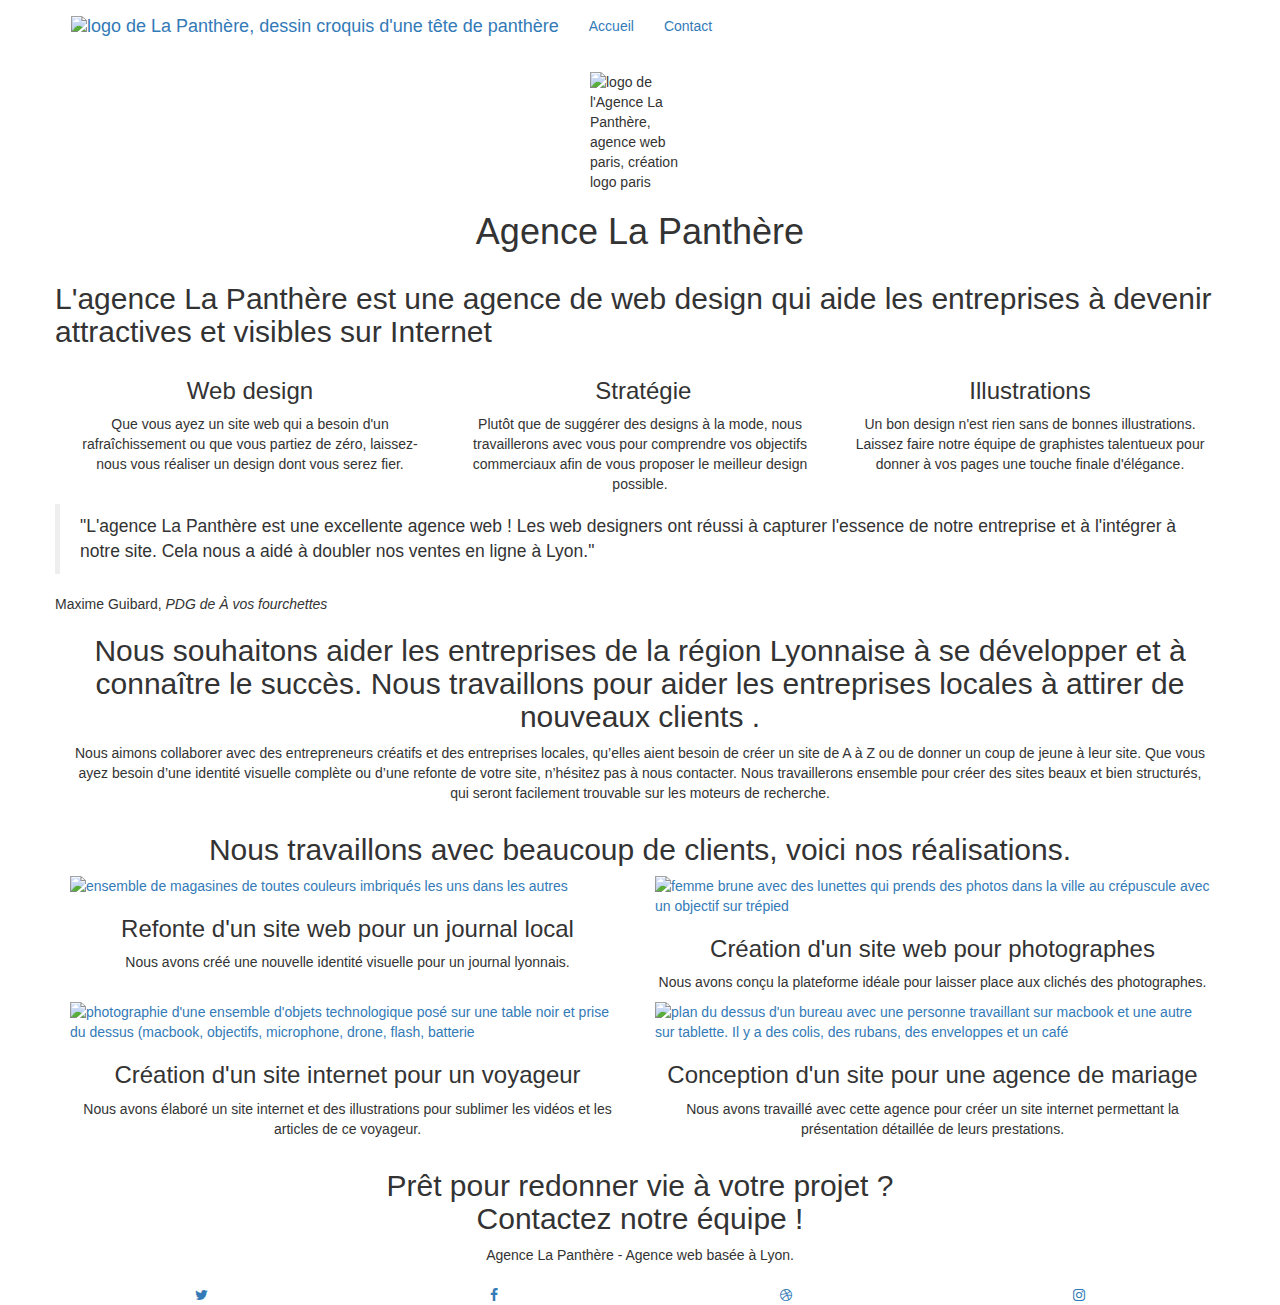
==== index.html @ 16d294ba "change ‘index file name for index.html'" ====
<!doctype html>
<html lang="fr-fr">
<head>
	<meta charset="utf-8">
	<meta content="index, follow" name="robots">
	<meta content="L'agence La Panthère est une agence de web design qui aide les entreprises à devenir attractives et visibles sur Internet" name="description">
	<meta content="width=device-width, initial-scale=1.0, viewport-fit=cover" name="viewport">
	<title>La Panthère accueil</title>
	<link href="favicon.jpg" rel="shortcut icon" type="image/png">

	<link href="https://maxcdn.bootstrapcdn.com/bootstrap/3.3.5/css/bootstrap.min.css" rel="stylesheet preload" type="text/css"> <!--CDN -->
	<link href="css/style.css" rel="stylesheet preload" as="style" type="text/css">
	<link href="https://cdnjs.cloudflare.com/ajax/libs/font-awesome/4.7.0/css/font-awesome.min.css" rel="stylesheet preload" type="text/css"> <!--CDN -->
	<link href="./css/et-line.css" rel="stylesheet preload" type="text/css">


	<script src="https://ajax.googleapis.com/ajax/libs/jquery/2.2.4/jquery.min.js"></script> <!--CDN -->
	<script defer src="https://maxcdn.bootstrapcdn.com/bootstrap/3.3.5/js/bootstrap.min.js"></script> <!--CDN -->
	<script src="./js/blocs.js"></script>
	<script defer src="https://cdnjs.cloudflare.com/ajax/libs/jquery.touchswipe/1.6.18/jquery.touchSwipe.min.js"></script> <!--CDN -->
	<script defer src="https://cdnjs.cloudflare.com/ajax/libs/gmaps.js/0.4.25/gmaps.min.js"></script>

	<!-- Analytics -->

	<!-- Analytics END -->

</head>
<body>
<!-- Principal conteneur -->
<div class="page-container">

	<!-- bloc-0 -->
	<header>
		<div class="bloc bgc-white l-bloc " id="bloc-0">
			<div class="container bloc-sm">

				<nav class="navbar row">
					<div class="navbar-header">
						<a class="navbar-brand" href="index.html" aria-label="aller à la page d'accueil">
							<img alt="logo de La Panthère, dessin croquis d'une tête de panthère" loading="lazy" height="40" src="img/agence-la-panthere-monochrome.svg" />
						</a>
						<button class="ui-navbar-toggle navbar-toggle" data-target=".navbar-1" data-toggle="collapse" id="nav-toggle" type="button" aria-label="ouvrir le panneau de navigation">
							<span class="sr-only">Toggle navigation</span>
							<span class="icon-bar"></span>
							<span class="icon-bar"></span>
							<span class="icon-bar"></span>
						</button>
					</div>
					<div class="collapse navbar-collapse navbar-1 special-dropdown-nav">
						<ul class="site-navigation nav navbar-nav">
							<li>
								<a href="index.html" aria-label="aller à la page d'accueil">Accueil</a>
							</li>
							<li>
							</li>
							<li>
								<a href="contact-la-panthere.html" aria-label="aller à la page contact">Contact</a>
							</li>
						</ul>
					</div>
				</nav>
			</div>
		</div>
	</header>
	<!-- bloc-0 END -->

	<!-- bloc-1-presentation -->
	<main>
		<section>
			<div class="bloc bgc-dark-slate-blue bg-banniere d-bloc bg-t-edge bloc-bg-texture texture-paper b-parallax" id="bloc-1-hero">
				<div class="container bloc-lg">
					<div class="row tight-width-whitespace">
						<div class="col-sm-12">
							<img alt="logo de l'Agence La Panthère, agence web paris, création logo paris" loading="lazy" class="center-block image-resize-mode" src="img/logo.png" width="100" />
							<h1 class="text-center hero-bloc-text tc-white ">
								Agence La Panthère
							</h1>
						</div>
					</div>
				</div>
			</div>
		</section>
		<!-- bloc-1-presentation END -->

		<!-- bloc-2-services -->
		<section>
			<div class="bloc bgc-white l-bloc" id="bloc-2-services">
				<div class="container bloc-md">
					<div class="row">
						<h2 class="description-agency">
							L'agence La Panthère est une agence de web design qui aide les entreprises à devenir attractives et visibles sur Internet
						</h2>
					</div>
					<div class="row voffset-lg med-width-whitespace">
						<div class="col-sm-4">
							<div class="text-center">
								<span class="et-icon-browser sm-shadow icon-dark-slate-blue icons icon-lg"></span>
							</div>
							<h3 class="mg-md text-center">
								Web design
							</h3>
							<p class="text-center ">
								Que vous ayez un site web qui a besoin d'un rafraîchissement ou que vous partiez de zéro, laissez-nous vous réaliser un design dont vous serez fier.
							</p>
						</div>
						<div class="col-sm-4">
							<div class="text-center">
								<span class="et-icon-presentation sm-shadow icon-dark-slate-blue icons icon-lg"></span>
							</div>
							<h3 class="mg-md text-center">
								&nbsp;Stratégie
							</h3>
							<p class="text-center ">
								Plutôt que de suggérer des designs à la mode, nous travaillerons avec vous pour comprendre vos objectifs commerciaux afin de vous proposer le meilleur design possible.<br>
							</p>
						</div>
						<div class="col-sm-4">
							<div class="text-center">
								<span class="et-icon-edit sm-shadow icon-dark-slate-blue icons icon-lg"></span>
							</div>
							<h3 class="mg-md text-center">
								Illustrations
							</h3>
							<p class="text-center ">
								Un bon design n'est rien sans de bonnes illustrations. Laissez faire notre équipe de graphistes talentueux pour donner à vos pages une touche finale d'élégance.
							</p>
						</div>
					</div>
					<div class="row voffset-lg voffset">
						<figure class="quote">
							<blockquote>
								<p>
									"L'agence La Panthère est une excellente agence web ! Les web designers ont réussi à capturer l'essence de notre entreprise et à l'intégrer à notre site. Cela nous a aidé à doubler nos ventes en ligne à Lyon."
								</p>
							</blockquote>
							<figcaption>
								Maxime Guibard, <cite> PDG de À vos fourchettes</cite>
							</figcaption>

						</figure>
					</div>
				</div>
			</div>
		</section>
		<!-- bloc-2-services END -->

		<!-- bloc-3-what-i-do -->
		<section>
			<div class="bloc tc-white bgc-atomic-tangerine bg-presentation d-bloc bloc-bg-texture texture-paper b-parallax" id="bloc-3-what-i-do">
				<div class="container bloc-lg">
					<div class="row tight-width-whitespace black-background">
						<div class="col-sm-12">
							<h2 class="mg-md text-center tc-white">
								Nous souhaitons aider les entreprises de la région Lyonnaise à se développer et à connaître le succès. Nous travaillons pour aider les entreprises locales à attirer de nouveaux clients .
							</h2>
							<p class="text-center white">
								Nous aimons collaborer avec des entrepreneurs créatifs et des entreprises locales, qu’elles aient besoin de créer un site de A à Z ou de donner un coup de jeune à leur site. Que vous ayez besoin d’une identité visuelle complète ou d’une refonte de votre site, n’hésitez pas à nous contacter. Nous travaillerons ensemble pour créer des sites beaux et bien structurés, qui seront facilement trouvable sur les moteurs de recherche.
							</p>
						</div>
					</div>
				</div>
			</div>
		</section>
		<!-- bloc-3-what-i-do END -->

		<!-- bloc-4-portfolio -->
		<section>
			<div class="bloc bgc-white bg-lines-h2-bg bg-repeat l-bloc" id="bloc-4-portfolio">
				<div class="container bloc-lg">
					<div class="row">
						<h2 class="col-sm-12 text-center">
							Nous travaillons avec beaucoup de clients, voici nos réalisations.
						</h2>
					</div>
					<div class="row tight-width-whitespace portfolio-row">
						<div class="col-sm-6">
							<a data-caption="Refonte d'un site web pour un journal local" data-frame="snapshot-lb" data-gallery-id="gallery-1" data-lightbox="img/1.jpg" href="#" aria-label="cliquez pour afficher l'image en plus grand">
								<img alt="ensemble de magasines de toutes couleurs imbriqués les uns dans les autres" loading="lazy" class="img-responsive portfolio-thumb" src="img/1.jpg" />
							</a>
							<h3 class="mg-md text-center">
								Refonte d'un site web pour un journal local
							</h3>
							<p class="text-center">
								Nous avons créé une nouvelle identité visuelle pour un journal lyonnais.
							</p>
						</div>
						<div class="col-sm-6">
							<a data-caption="Création d'un site web pour photographes" data-frame="snapshot-lb" data-gallery-id="gallery-1" data-lightbox="img/2.jpg" href="#" aria-label="cliquez pour afficher l'image en plus grand">
								<img alt="femme brune avec des lunettes qui prends des photos dans la ville au crépuscule avec un objectif sur trépied" loading="lazy" class="img-responsive portfolio-thumb" src="img/2.jpg" />
							</a>
							<h3 class="mg-md text-center">
								Création d'un site web pour photographes
							</h3>
							<p class="text-center">
								Nous avons conçu la plateforme idéale pour laisser place aux clichés des photographes.
							</p>
						</div>
					</div>
					<div class="row tight-width-whitespace portfolio-row">
						<div class="col-sm-6">
							<a data-caption="Création d'un site internet pour un voyageur" data-frame="snapshot-lb" data-gallery-id="gallery-1" data-lightbox="img/3.jpg" href="#" aria-label="cliquez pour afficher l'image en plus grand">
								<img alt="photographie d'une ensemble d'objets technologique posé sur une table noir et prise du dessus (macbook, objectifs, microphone, drone, flash, batterie" loading="lazy" class="img-responsive portfolio-thumb" src="img/3.jpg"/>
							</a>
							<h3 class="mg-md text-center">
								Création d'un site internet pour un voyageur
							</h3>
							<p class="text-center">
								Nous avons élaboré un site internet et des illustrations pour sublimer les vidéos et les articles de ce voyageur.
							</p>
						</div>
						<div class="col-sm-6">
							<a data-caption="Conception d'un site pour une agence de mariage" data-frame="snapshot-lb" data-gallery-id="gallery-1" data-lightbox="img/4.jpg" href="#" aria-label="cliquez pour afficher l'image en plus grand">
								<img alt="plan du dessus d'un bureau avec une personne travaillant sur macbook et une autre sur tablette. Il y a des colis, des rubans, des enveloppes et un café" loading="lazy" class="img-responsive portfolio-thumb" src="img/4.jpg" />
							</a>
							<h3 class="mg-md text-center">
								Conception d'un site pour une agence de mariage
							</h3>
							<p class="text-center">
								Nous avons travaillé avec cette agence pour créer un site internet permettant la présentation détaillée de leurs prestations.
							</p>
						</div>
					</div>
				</div>
			</div>
		</section>
		<!-- bloc-4-portfolio END -->

		<!-- bloc-5-cta -->
		<section>
			<div class="remove-texture">
				<div class="bloc bgc-dark-slate-blue bg-banniere d-bloc bloc-bg-texture texture-paper" id="bloc-5-cta">
					<div class="container bloc-lg">
					</div>
				</div>
				<h2 class="mg-md text-center tc-white">
					Prêt pour redonner vie à votre projet ?<br>Contactez notre équipe !
				</h2>
			</div>
		</section>
	</main>
</div>


<!-- bloc-5-cta END -->

<!-- Footer - bloc-8 -->
<footer>
	<div class="bloc bgc-atomic-tangerine d-bloc" id="bloc-8">
		<div class="container bloc-sm">
			<div class="row">
				<div class="col-sm-12">
					<address class="text-center white">
						Agence La Panthère - Agence web basée à Lyon.
					</address>
					<div class="row row-no-gutters social">
						<div class="col-sm-3">
							<div class="text-center">
								<a class="social" href="https://twitter.com" aria-label="aller sur notre page twitter">
									<span class="fa fa-twitter icon-md"></span>
								</a>
							</div>
						</div>
						<div class="col-sm-3">
							<div class="text-center">
								<a class="social" href="https://www.facebook.com" aria-label="aller sur notre page facebook">
									<span class="fa fa-facebook icon-md"></span>
								</a>
							</div>
						</div>
						<div class="col-sm-3">
							<div class="text-center">
								<a class="social" href="https://dribbble.com" aria-label="aller sur notre page dribbble">
									<span class="fa fa-dribbble icon-md"></span>
								</a>
							</div>
						</div>
						<div class="col-sm-3">
							<div class="text-center">
								<a class="social" href="https://instagram.com" aria-label="aller sur la page twitter">
									<span class="fa fa-instagram icon-md"></span>
								</a>
							</div>
						</div>
					</div>
				</div>
			</div>
		</div>
	</div>
</footer>
<!-- Footer - bloc-8 END -->


<!-- Principal conteneur END -->


</body>
</html>
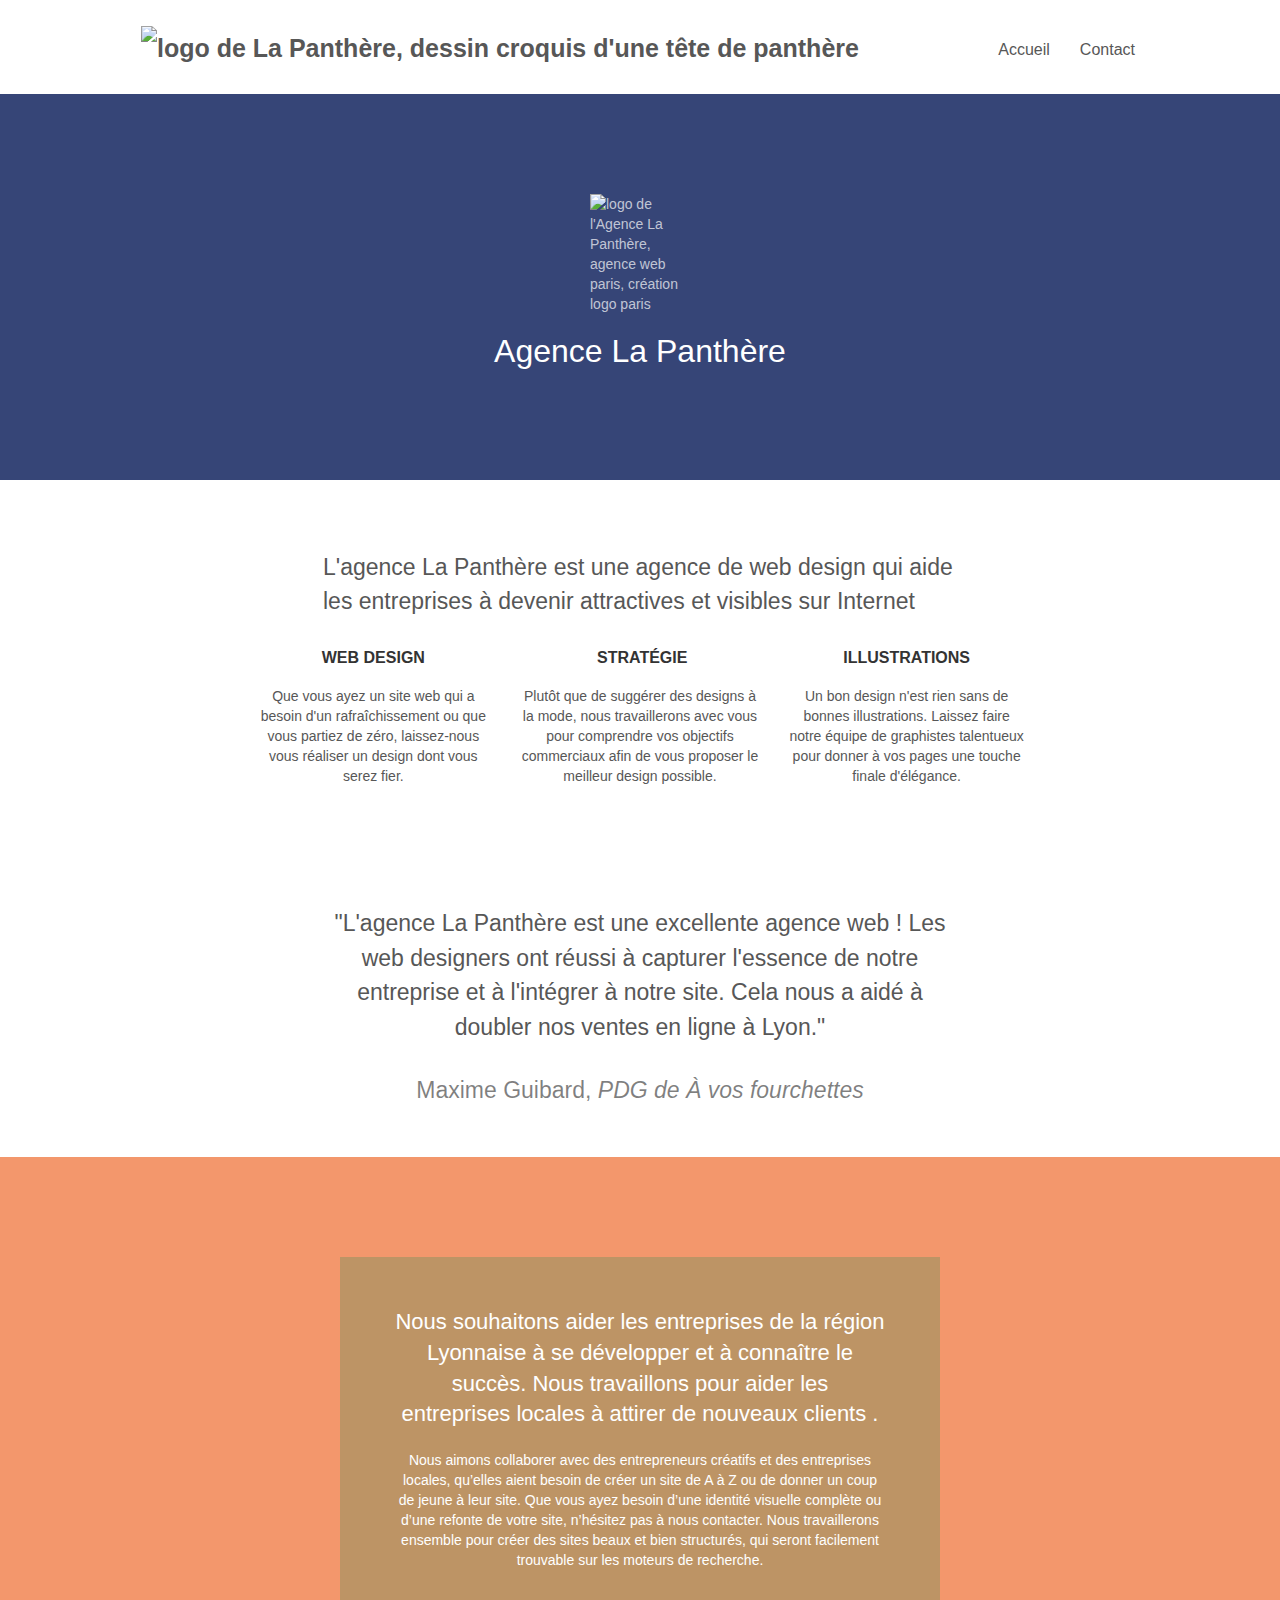
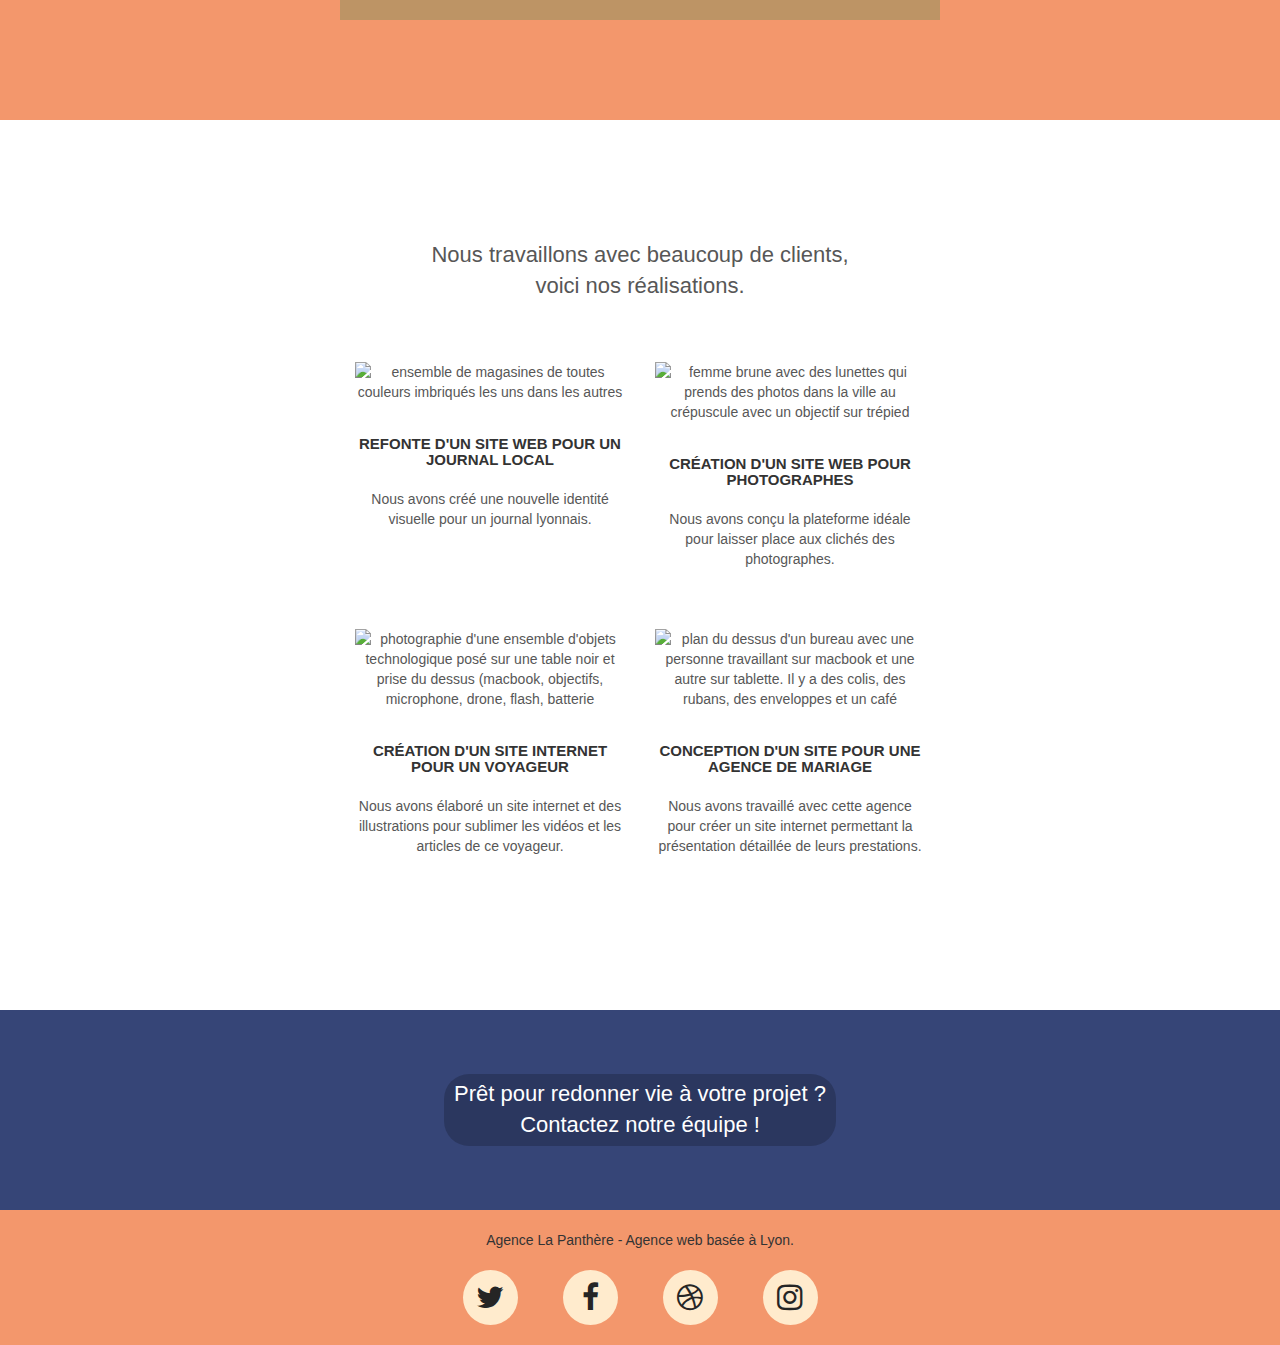
==== commit 78b1b2e1: "add as value in link" ====
--- a/index.html
+++ b/index.html
@@ -8,15 +8,15 @@
 	<title>La Panthère accueil</title>
 	<link href="favicon.jpg" rel="shortcut icon" type="image/png">
 
-	<link href="https://maxcdn.bootstrapcdn.com/bootstrap/3.3.5/css/bootstrap.min.css" rel="stylesheet preload" type="text/css"> <!--CDN -->
+	<link href="https://maxcdn.bootstrapcdn.com/bootstrap/3.3.5/css/bootstrap.min.css" rel="stylesheet preload" as="style" type="text/css"> <!--CDN -->
 	<link href="css/style.css" rel="stylesheet preload" as="style" type="text/css">
-	<link href="https://cdnjs.cloudflare.com/ajax/libs/font-awesome/4.7.0/css/font-awesome.min.css" rel="stylesheet preload" type="text/css"> <!--CDN -->
-	<link href="./css/et-line.css" rel="stylesheet preload" type="text/css">
-
-
-	<script src="https://ajax.googleapis.com/ajax/libs/jquery/2.2.4/jquery.min.js"></script> <!--CDN -->
+	<link href="https://cdnjs.cloudflare.com/ajax/libs/font-awesome/4.7.0/css/font-awesome.min.css" rel="stylesheet preload" as="style" type="text/css"> <!--CDN -->
+	<link href="./css/et-line.css" rel="stylesheet preload" as="style" type="text/css">
+
+
+	<script defer src="https://ajax.googleapis.com/ajax/libs/jquery/2.2.4/jquery.min.js"></script> <!--CDN -->
 	<script defer src="https://maxcdn.bootstrapcdn.com/bootstrap/3.3.5/js/bootstrap.min.js"></script> <!--CDN -->
-	<script src="./js/blocs.js"></script>
+	<script defer src="./js/blocs.js"></script>
 	<script defer src="https://cdnjs.cloudflare.com/ajax/libs/jquery.touchswipe/1.6.18/jquery.touchSwipe.min.js"></script> <!--CDN -->
 	<script defer src="https://cdnjs.cloudflare.com/ajax/libs/gmaps.js/0.4.25/gmaps.min.js"></script>
 
--- a/css/style.css
+++ b/css/style.css
@@ -0,0 +1 @@
+body{margin:0;padding:0;background:#FFF;overflow-x:hidden;-webkit-font-smoothing:antialiased;-moz-osx-font-smoothing:grayscale}a,button{transition:all .3s ease-in-out;outline:none!important}a:hover{text-decoration:none;cursor:pointer}#page-loading-blocs-notifaction{position:fixed;top:0;bottom:0;width:100%;z-index:100000;background:#FFF url(img/pageload-spinner.gif) no-repeat center center}.bloc{width:100%;clear:both;background:50% 50% no-repeat;padding:0 50px;-webkit-background-size:cover;-moz-background-size:cover;-o-background-size:cover;background-size:cover;position:relative}.bloc .container{padding-left:0;padding-right:0}.bloc-lg{padding:100px 50px}.bloc-md{padding:50px}.bloc-sm{padding:20px 50px}.bg-center,.bg-l-edge,.bg-r-edge,.bg-t-edge,.bg-b-edge,.bg-tl-edge,.bg-bl-edge,.bg-tr-edge,.bg-br-edge,.bg-repeat{-webkit-background-size:auto!important;-moz-background-size:auto!important;-o-background-size:auto!important;background-size:auto!important}.bg-repeat{background:repeat}.bg-t-edge{background:top no-repeat}.bloc-bg-texture::before{content:"";background-size:2px 2px;position:absolute;top:0;bottom:0;left:0;right:0}.texture-paper::before{background:url(../img/texture-paper.png);background-size:280px 280px}.b-parallax{background-attachment:fixed}.d-bloc{color:rgba(255,255,255,.7)}.d-bloc button:hover{color:rgba(255,255,255,.9)}.d-bloc .icon-round,.d-bloc .icon-square,.d-bloc .icon-rounded,.d-bloc .icon-semi-rounded-a,.d-bloc .icon-semi-rounded-b{border-color:rgba(255,255,255,.9)}.d-bloc .divider-h span{border-color:rgba(255,255,255,.2)}.d-bloc .a-btn,.d-bloc .navbar a,.d-bloc .navbar-brand,.d-bloc a .icon-sm,.d-bloc a .icon-md,.d-bloc a .icon-lg,.d-bloc a .icon-xl,.d-bloc h1 a,.d-bloc h2 a,.d-bloc h3 a,.d-bloc h4 a,.d-bloc h5 a,.d-bloc h6 a,.d-bloc p a{color:#252525}.d-bloc .a-btn:hover,.d-bloc .navbar a:hover,.d-bloc .navbar-brand:hover,.d-bloc a:hover .icon-sm,.d-bloc a:hover .icon-md,.d-bloc a:hover .icon-lg,.d-bloc a:hover .icon-xl,.d-bloc h1 a:hover,.d-bloc h2 a:hover,.d-bloc h3 a:hover,.d-bloc h4 a:hover,.d-bloc h5 a:hover,.d-bloc h6 a:hover,.d-bloc p a:hover{color:#707070}.d-bloc .navbar-toggle .icon-bar{background:rgba(255,255,255,1)}.d-bloc .btn-wire,.d-bloc .btn-wire:hover{color:rgba(255,255,255,1);border-color:rgba(255,255,255,1)}.d-bloc .panel{color:rgba(0,0,0,.5)}.d-bloc .panel button:hover{color:rgba(0,0,0,.7)}.d-bloc .panel icon{border-color:rgba(0,0,0,.7)}.d-bloc .panel .divider-h span{border-color:rgba(0,0,0,.1)}.d-bloc .panel .a-btn{color:rgba(0,0,0,.6)}.d-bloc .panel .a-btn:hover{color:rgba(0,0,0,1)}.d-bloc .panel .btn-wire,.d-bloc .panel .btn-wire:hover{color:rgba(0,0,0,.7);border-color:rgba(0,0,0,.3)}.d-bloc .panel,.l-bloc{color:rgba(0,0,0,.5)}.d-bloc .panel button:hover,.l-bloc button:hover{color:rgba(0,0,0,.7)}.l-bloc .icon-round,.l-bloc .icon-square,.l-bloc .icon-rounded,.l-bloc .icon-semi-rounded-a,.l-bloc .icon-semi-rounded-b{border-color:rgba(0,0,0,.7)}.d-bloc .panel .divider-h span,.l-bloc .divider-h span{border-color:rgba(0,0,0,.1)}.d-bloc .panel .a-btn,.l-bloc .a-btn,.l-bloc .navbar a,.l-bloc .navbar-brand,.l-bloc a .icon-sm,.l-bloc a .icon-md,.l-bloc a .icon-lg,.l-bloc a .icon-xl,.l-bloc h1 a,.l-bloc h2 a,.l-bloc h3 a,.l-bloc h4 a,.l-bloc h5 a,.l-bloc h6 a,.l-bloc p a{color:rgba(0,0,0,.6)}.d-bloc .panel .a-btn:hover,.l-bloc .a-btn:hover,.l-bloc .navbar a:hover,.l-bloc .navbar-brand:hover,.l-bloc a:hover .icon-sm,.l-bloc a:hover .icon-md,.l-bloc a:hover .icon-lg,.l-bloc a:hover .icon-xl,.l-bloc h1 a:hover,.l-bloc h2 a:hover,.l-bloc h3 a:hover,.l-bloc h4 a:hover,.l-bloc h5 a:hover,.l-bloc h6 a:hover,.l-bloc p a:hover{color:rgba(0,0,0,1)}.l-bloc .navbar-toggle .icon-bar{color:rgba(0,0,0,.6)}.d-bloc .panel .btn-wire,.d-bloc .panel .btn-wire:hover,.l-bloc .btn-wire,.l-bloc .btn-wire:hover{color:rgba(0,0,0,.7);border-color:rgba(0,0,0,.3)}.voffset{margin-top:30px}.voffset-lg{margin-top:80px}.row-no-gutters{margin-right:0;margin-left:0}.row.row-no-gutters>[class^="col-"],.row.row-no-gutters>[class*=" col-"]{padding-right:0;padding-left:0}#bloc-1-hero h1{font-size:32px}.navbar{margin-bottom:0;z-index:1}.navbar-brand{height:auto;padding:3px 15px;font-size:25px;font-weight:400;font-weight:600;line-height:44px}.navbar-brand img{max-height:200px;margin:0 5px 0 0;display:inline}.navbar-brand img[src$=svg]{min-width:100px}.nav-center .navbar-brand img{margin:0}.navbar .nav{padding-top:2px;margin-right:-16px;float:right;z-index:1}.nav>li{float:left;margin-top:4px;font-size:16px}.navbar-nav .open .dropdown-menu>li>a{text-align:inherit}.nav>li a:hover,.nav>li a:focus{background:transparent}.navbar-toggle{margin:10px 10px 0 0;border:0}.navbar-toggle:hover{background:transparent!important}.navbar-toggle .icon-bar{background-color:rgba(0,0,0,.5);width:26px}.nav-invert .navbar .nav{float:left}.nav-invert .navbar-header,.nav-invert .navbar-brand{float:right;position:relative;z-index:2}@media (min-width:768px){.site-navigation{position:absolute;top:50%;right:20px;transform:translate(0,-50%);-webkit-transform:translateY(-50%)}.nav>li .dropdown-menu a,.nav>li .dropdown-menu a:hover{color:#484848}.nav-invert .site-navigation{left:0;right:0}.nav-center{text-align:center}.nav-center .navbar-header{width:100%}.nav-center .navbar-header,.nav-center .navbar-brand,.nav-center .nav>li{float:none;display:inline-block}.nav-center .site-navigation{position:relative;width:100%;right:0;margin-right:0;margin-top:20px}.nav-center.mini-nav .navbar-toggle{float:none;margin:10px auto 0}}.nav>li>.dropdown a{background:none!important;display:block;padding:14px 15px}nav .caret{margin:0 5px}.dropdown-menu .dropdown-menu{top:-8px;left:100%}.dropdown-menu .dropmenu-flow-right{top:100%;left:0;margin-left:-1px;border-top-left-radius:0;border-top-right-radius:0}.dropdown-menu .dropdown span{border:4px solid #000;border-top-color:transparent;border-right-color:transparent;border-bottom-color:transparent;margin:6px -5px 0 0!important;float:right}.mg-md{margin-top:10px;margin-bottom:20px}.mg-lg{margin-top:10px;margin-bottom:40px}.btn{margin:0 5px 5px 0}.btn.pull-right{margin:0 0 5px 5px}.btn-d,.btn-d:hover,.btn-d:focus{color:#FFF;background:rgba(0,0,0,.3)}button{outline:none!important}.btn-rd{border-radius:40px}.btn-clean{border:1px solid rgba(0,0,0,.08);border-bottom-color:rgba(0,0,0,.1);text-shadow:0 1px 0 rgba(0,0,1,.1);box-shadow:0 1px 3px rgba(0,0,1,.25),inset 0 1px 0 0 rgba(255,255,255,.15)}.icon-md{font-size:30px!important}.icon-lg{font-size:60px!important}.sm-shadow{text-shadow:0 1px 2px rgba(0,0,0,.3)}.panel-sq,.panel-sq .panel-heading,.panel-sq .panel-footer{border-radius:0}.panel-rd{border-radius:30px}.panel-rd .panel-heading{border-radius:29px 29px 0 0}.panel-rd .panel-footer{border-radius:0 0 29px 29px}.form-control{border-color:rgba(0,0,0,.1);box-shadow:none}.scrollToTop{width:40px;height:40px;position:fixed;bottom:20px;right:20px;opacity:0;z-index:500;transition:all .3s ease-in-out}.scrollToTop span{margin-top:6px}.showScrollTop{font-size:14px;opacity:1}a[data-lightbox]{position:relative;display:block;text-align:center}a[data-lightbox]:hover::before{content:"+";font-family:"HelveticaNeue-Light","Helvetica Neue Light","Helvetica Neue",Helvetica,Arial;font-size:32px;width:50px;height:50px;margin-left:-25px;border-radius:50%;background:rgba(0,0,0,.6);color:#FFF;font-weight:100;z-index:1;position:absolute;top:50%;transform:translateY(-50%);-webkit-transform:translateY(-50%)}a[data-lightbox]:hover img{opacity:.6;-webkit-animation-fill-mode:none;animation-fill-mode:none}#lightbox-modal{display:flex;align-items:center}#lightbox-modal .modal-dialog{width:90%;max-width:900px;margin:0 auto 0}#lightbox-modal .modal-dialog img{max-height:90vh;margin:0 auto}.lightbox-caption{padding:20px;color:#FFF;background:rgba(0,0,0,.5);position:absolute;left:15px;right:15px;bottom:5px}.close-lightbox{color:#FFF;font-size:30px;position:absolute;top:20px;right:20px;z-index:20;background:rgba(0,0,0,.5);border:none;line-height:30px;padding:0 9px 5px;opacity:.3}.close-lightbox:hover,.next-lightbox:hover,.prev-lightbox:hover{opacity:1;color:#FFF}.next-lightbox,.prev-lightbox{font-size:20px;color:rgba(255,255,255,.9);background:rgba(0,0,0,.5);transition:all .2s ease-in-out;position:absolute;top:45%;z-index:1;opacity:.4}.next-lightbox{padding:6px 8px 1px 13px;right:25px}.prev-lightbox{padding:6px 13px 1px 10px;left:25px}.snapshot-lb .modal-body{padding-bottom:45px}.snapshot-lb .lightbox-caption{padding:0;color:rgba(0,0,0,.5);background:none}h1,h2,h3,h4,h5,h6,p,label,.btn,a{font-family:"helvetica";font-weight:400;color:#575757!important}.container{max-width:1000px}.hero-bloc-text{font-size:38px}.hero-bloc-text-sub{font-size:36px}.statement-bloc-text{line-height:26px;font-style:italic;font-size:20px;text-align:center;font-weight:lighter;max-width:520px;margin:auto auto auto auto}p{font-size:11px}.tight-width-whitespace{max-width:600px;margin:auto auto auto auto}.h1{font-size:20px;font-family:"Open Sans"}.cta-hero{margin-top:22px;color:#FFFFFF!important;text-transform:uppercase;padding:12px 28px 12px 28px;font-size:16px;font-weight:700}.social{max-width:400px;margin:auto auto auto auto}h2{font-size:22px;line-height:1.4em}h3{font-size:15px;text-transform:uppercase;font-weight:700;color:#333333!important}.med-width-whitespace{max-width:800px;margin:auto auto auto auto;box-shadow:0 0 0 #000}h1{color:#333333!important}h4{color:#333333!important}.icons{margin-bottom:14px;margin-top:24px}.white{color:#FFFFFF!important}.portfolio-thumb{margin-bottom:24px}.portfolio-row{margin-bottom:44px;margin-top:50px}.avatar{box-shadow:0 4px 9px rgba(0,0,0,.3)}.black-background{background-color:rgba(165,147,99,.7);padding:40px 40px 40px 40px}.bold-link{font-weight:900;text-decoration:none!important}.bgc-white{background-color:#FFF}.bgc-dark-slate-blue{background-color:#364577}.bgc-atomic-tangerine{background-color:#F3976C}.tc-white{color:#F3976C!important}.btn-atomic-tangerine{background:#F3976C;color:#FFFFFF!important}.btn-atomic-tangerine:hover{background:#c27956!important;color:#FFFFFF!important}.ltc-white{color:#FFFFFF!important}.ltc-white:hover{color:#cccccc!important}.ltc-atomic-tangerine{color:#F3976C!important}.ltc-atomic-tangerine:hover{color:#c27956!important}.icon-dark-slate-blue{color:#364577!important;border-color:#364577!important}.bg-dots-bg{background-image:url(../img/dots-bg.png)}.bg-lines-h2-bg{background-image:url(../img/lines-h2-bg.png)}.bg-banniere{background-image:url(../img/agence-la-panthere.jpg)}.bg-presentation{background-image:url(../img/image-de-presentation.jpg)}@media (max-width:1024px){.bloc{padding-left:20px;padding-right:20px}.bloc.full-width-bloc,.bloc-tile-2.full-width-bloc .container,.bloc-tile-3.full-width-bloc .container,.bloc-tile-4.full-width-bloc .container{padding-left:0;padding-right:0}}@media (max-width:992px) and (min-width:768px){.navbar .nav{max-width:80%}.nav-center.navbar .nav{max-width:100%}}@media only screen and (min-device-width:768px) and (max-device-width:1024px) and (orientation:landscape){.b-parallax{background-attachment:scroll}}@media only screen and (min-device-width:1024px) and (max-device-width:1366px) and (-webkit-min-device-pixel-ratio:1.5){.b-parallax{background-attachment:scroll}}@media (max-width:991px){.container{width:100%}.b-parallax{background-attachment:scroll}.page-container,#hero-bloc{overflow-x:hidden;position:relative}.bloc{padding-left:constant(safe-area-inset-left);padding-right:constant(safe-area-inset-right)}.bloc-group,.bloc-group .bloc{display:block;width:100%}.bloc-fill-screen .fill-bloc-top-edge,.bloc-fill-screen .fill-bloc-bottom-edge{padding:0 20px;padding-left:constant(safe-area-inset-left);padding-right:constant(safe-area-inset-right)}}@media (max-width:767px){.page-container{overflow-x:hidden;position:relative}h1,h2,h3,h4,h5,h6,p,#disqus_thread{padding-left:10px!important;padding-right:10px!important}.b-parallax{background-attachment:scroll}.navbar .nav{padding-top:0;border-top:1px solid rgba(0,0,0,.2);float:none!important}.navbar.row{margin-left:0;margin-right:0}.site-navigation{position:inherit;transform:none;-webkit-transform:none;-ms-transform:none}.nav>li{margin-top:0;border-bottom:1px solid rgba(0,0,0,.1);background:rgba(0,0,0,.05);text-align:left;padding-left:15px;width:100%}.nav>li:hover{background:rgba(0,0,0,.08)}.dropdown .dropdown a .caret{float:none;margin:5px 0 0 10px!important;border:4px solid #000;border-bottom-color:transparent;border-right-color:transparent;border-left-color:transparent}#hero-bloc .navbar .nav{background:rgba(0,0,0,.8)}#hero-bloc .navbar .nav a{color:rgba(255,255,255,.6)}.hero{padding:50px 0}.hero-nav{left:-1px;right:-1px}.navbar-collapse{padding:0;overflow-x:hidden;-webkit-box-shadow:none;box-shadow:none}.navbar-brand img{max-height:40px;width:auto}.nav-invert .navbar-header{float:none;width:100%}.nav-invert .navbar-toggle{float:left;margin-left:10px}.bloc{padding-left:0;padding-right:0}.bloc-xxl,.bloc-xl,.bloc-lg{padding:40px 0}.bloc-sm,.bloc-md{padding-left:0;padding-right:0}.bloc-tile-2 .container,.bloc-tile-3 .container,.bloc-tile-4 .container,.bloc-fill-screen .fill-bloc-top-edge,.bloc-fill-screen .fill-bloc-bottom-edge{padding-left:0;padding-right:0}.a-block{padding:0 10px}.btn-dwn{display:none}.voffset{margin-top:5px}.voffset-md{margin-top:20px}.voffset-lg{margin-top:30px}form{padding:5px}.close-lightbox{display:inline-block}.blocsapp-device-iphone5{background-size:216px 425px;padding-top:60px;width:216px;height:425px}.blocsapp-device-iphone5 img{width:180px;height:320px}}@media (max-width:400px){.bloc{padding-left:0;padding-right:0}}@media (max-width:767px){.bloc-mob-center-text{text-align:center}}.description-agency{font-size:23px;width:634px;margin:20px auto;line-height:1.5em}blockquote{border:none}.quote p{font-size:23px;width:634px;margin:20px auto;line-height:1.5em;text-align:center}.quote figcaption{text-align:center;font-size:23px}.voffset-lg .col-sm-4 p{font-size:14px}.voffset-lg h3{font-size:16px}.col-sm-12 .tc-white,.remove-texture .tc-white{color:white!important}.remove-texture{position:relative;display:flex;flex-flow:wrap row;justify-content:center;align-items:center}.remove-texture h2{position:absolute;z-index:2;margin:auto;background-color:rgba(0,0,0,.2);border-radius:25px;padding:5px 10px}.bloc-lg p{font-size:14px}#bloc-8 .col-sm-12 address{font-size:14px;color:#333!important;margin-bottom:20px}.social span{background-color:blanchedalmond;padding:0;border-radius:50%;width:55px;height:55px;line-height:55px}.navbar-1 li:hover{outline:2px solid #d58512;border-radius:30px!important}#bloc-4-portfolio h2{width:450px}#bloc-4-portfolio .row:nth-child(1){display:flex;justify-content:center}.lightbox-caption{font-size:20px;text-align:center}body .btn{color:blanchedalmond!important}#bloc-4-portfolio a{display:flex;flex-flow:row wrap;justify-content:center}#bloc-6 .col-sm-12{background-color:rgba(0,0,0,.05);box-shadow:rgba(0,0,0,.05) 0 0 100px 50px;padding-bottom:10px;border-radius:40px;text-align:center}#bloc-6 p{font-size:18px}#bloc-7 .row{display:flex;flex-flow:row wrap;justify-content:center}#bloc-7 .col-sm-6:nth-child(2){display:flex;flex-flow:row wrap;align-content:center}#bloc-7 .col-sm-6:nth-child(2) p{text-align:center;font-size:20px;line-height:2.5em;font-weight:800;padding:50px 40px;height:max-content;width:100%}.social{display:flex;flex-flow:wrap row;justify-content:space-evenly}#bloc-7 button{color:#252525!important;background-color:blanchedalmond}#bloc-7 button:hover{color:white!important}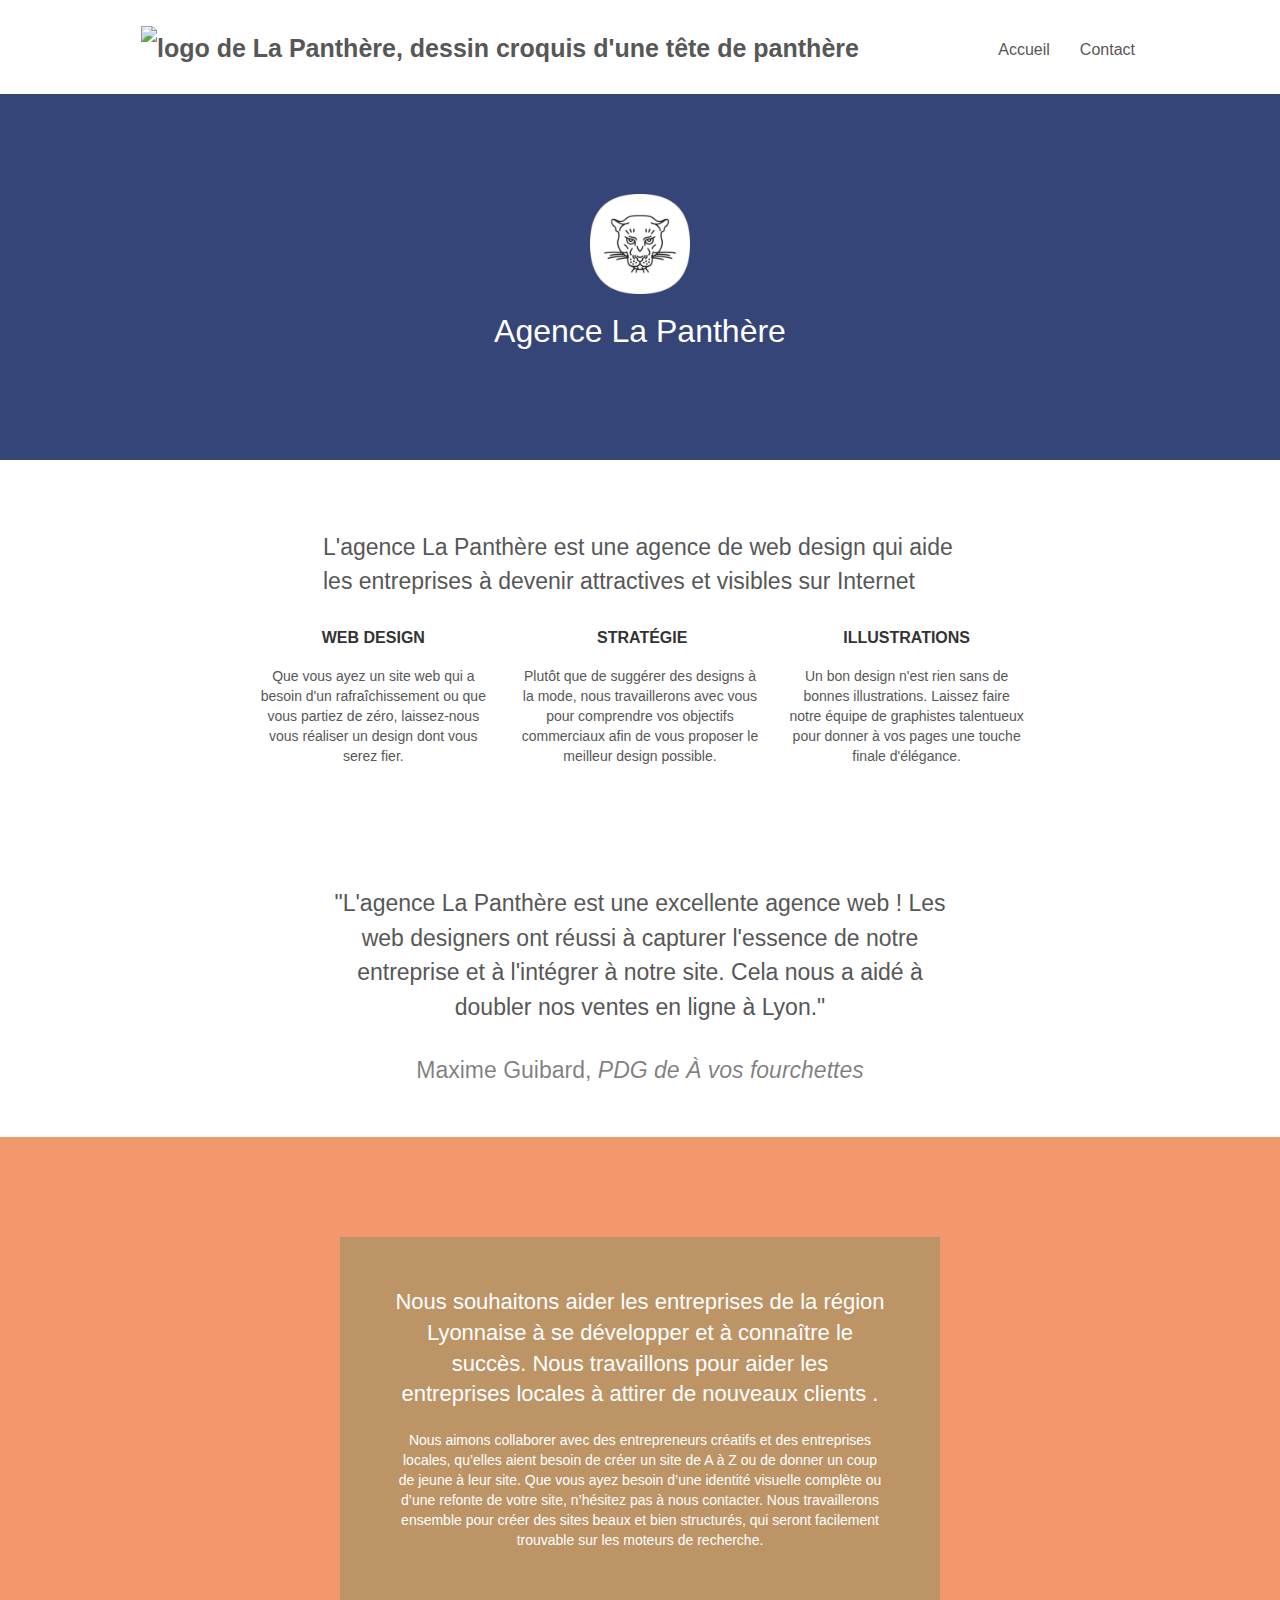
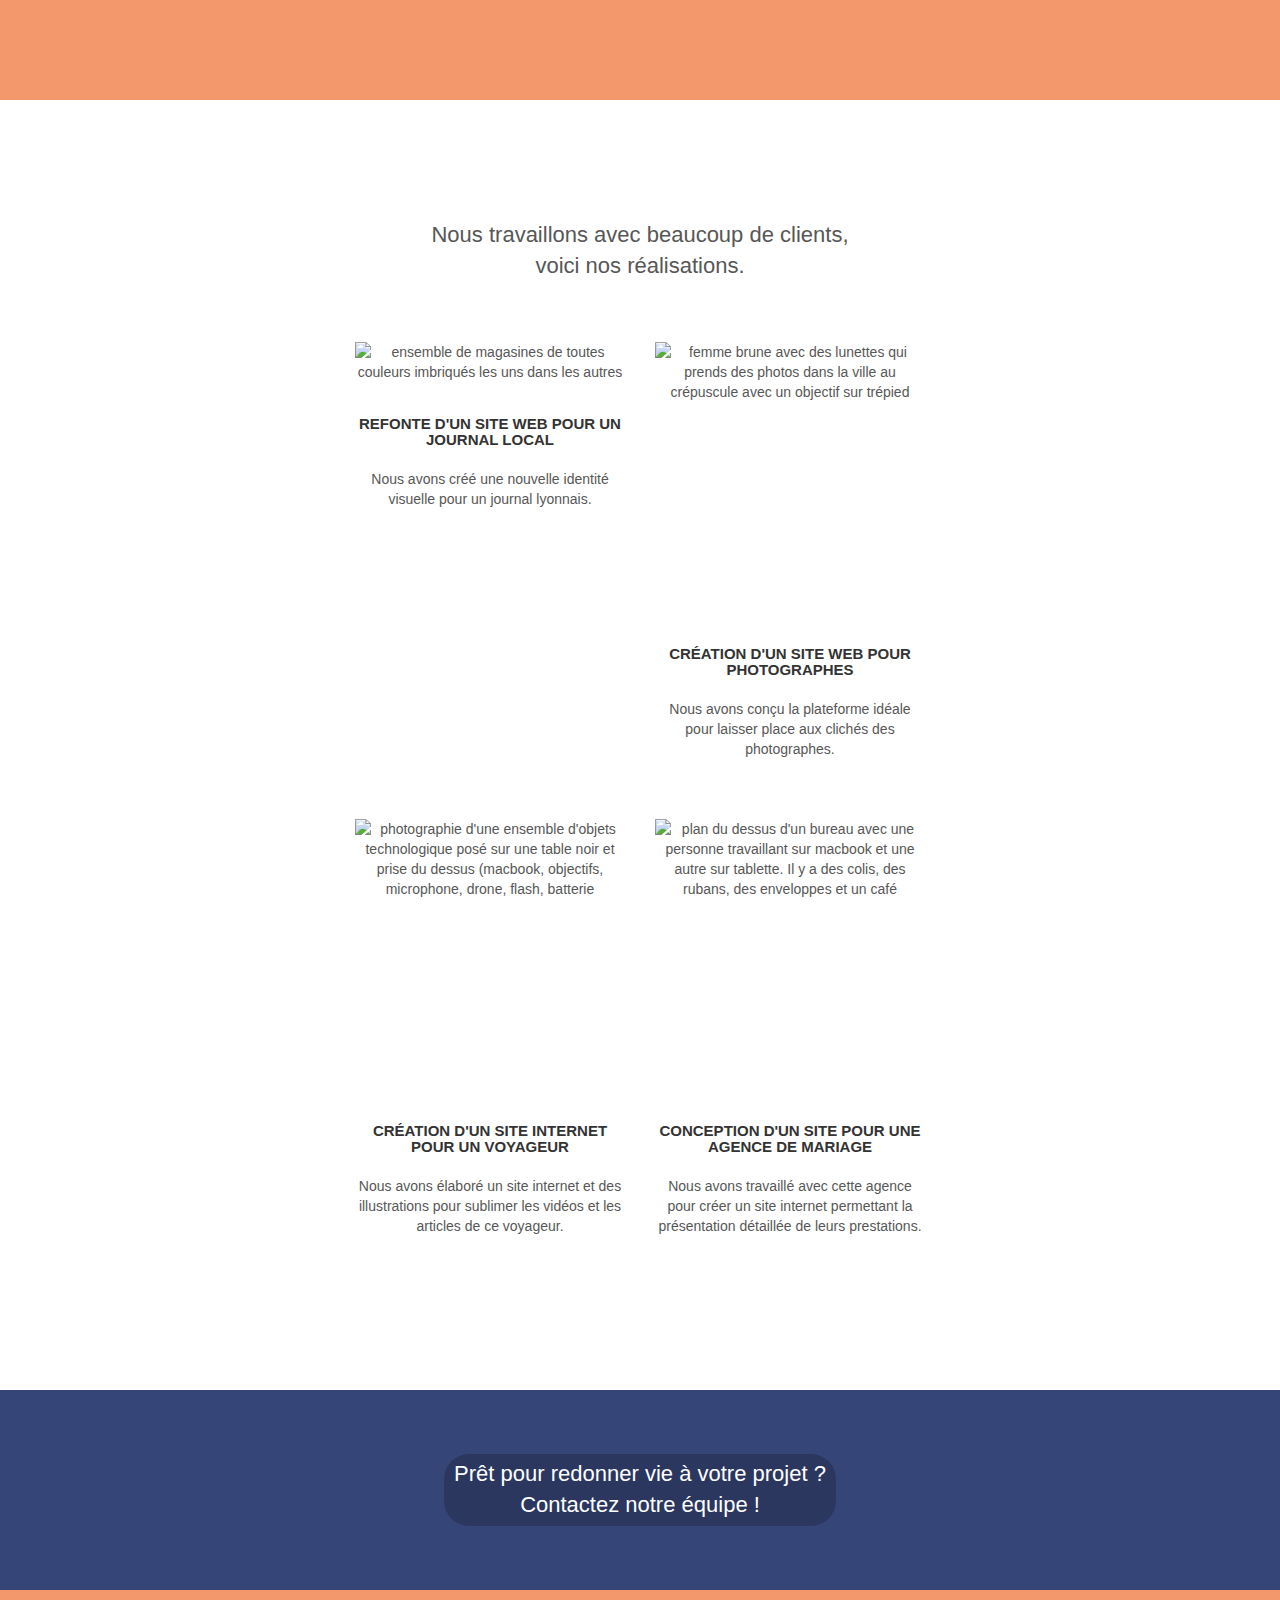
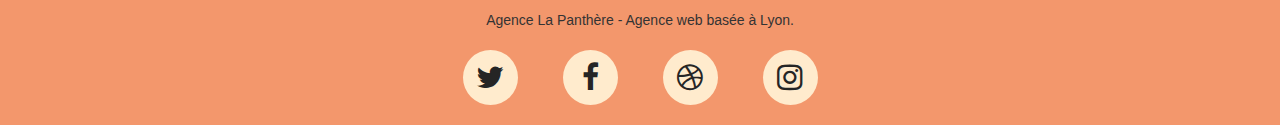
==== commit b14ae4ae: "add height in html" ====
--- a/index.html
+++ b/index.html
@@ -37,7 +37,7 @@
 				<nav class="navbar row">
 					<div class="navbar-header">
 						<a class="navbar-brand" href="index.html" aria-label="aller à la page d'accueil">
-							<img alt="logo de La Panthère, dessin croquis d'une tête de panthère" loading="lazy" height="40" src="img/agence-la-panthere-monochrome.svg" />
+							<img alt="logo de La Panthère, dessin croquis d'une tête de panthère" loading="lazy" width="217" height="40px" src="img/agence-la-panthere-monochrome.svg" />
 						</a>
 						<button class="ui-navbar-toggle navbar-toggle" data-target=".navbar-1" data-toggle="collapse" id="nav-toggle" type="button" aria-label="ouvrir le panneau de navigation">
 							<span class="sr-only">Toggle navigation</span>
@@ -71,7 +71,7 @@
 				<div class="container bloc-lg">
 					<div class="row tight-width-whitespace">
 						<div class="col-sm-12">
-							<img alt="logo de l'Agence La Panthère, agence web paris, création logo paris" loading="lazy" class="center-block image-resize-mode" src="img/logo.png" width="100" />
+							<img alt="logo de l'Agence La Panthère, agence web paris, création logo paris" loading="lazy" class="center-block image-resize-mode" src="img/logo.png" width="100" height="100" />
 							<h1 class="text-center hero-bloc-text tc-white ">
 								Agence La Panthère
 							</h1>
@@ -175,7 +175,7 @@
 					<div class="row tight-width-whitespace portfolio-row">
 						<div class="col-sm-6">
 							<a data-caption="Refonte d'un site web pour un journal local" data-frame="snapshot-lb" data-gallery-id="gallery-1" data-lightbox="img/1.jpg" href="#" aria-label="cliquez pour afficher l'image en plus grand">
-								<img alt="ensemble de magasines de toutes couleurs imbriqués les uns dans les autres" loading="lazy" class="img-responsive portfolio-thumb" src="img/1.jpg" />
+								<img alt="ensemble de magasines de toutes couleurs imbriqués les uns dans les autres" loading="lazy" class="img-responsive portfolio-thumb" src="img/1.jpg" width="420"/>
 							</a>
 							<h3 class="mg-md text-center">
 								Refonte d'un site web pour un journal local
@@ -186,7 +186,7 @@
 						</div>
 						<div class="col-sm-6">
 							<a data-caption="Création d'un site web pour photographes" data-frame="snapshot-lb" data-gallery-id="gallery-1" data-lightbox="img/2.jpg" href="#" aria-label="cliquez pour afficher l'image en plus grand">
-								<img alt="femme brune avec des lunettes qui prends des photos dans la ville au crépuscule avec un objectif sur trépied" loading="lazy" class="img-responsive portfolio-thumb" src="img/2.jpg" />
+								<img alt="femme brune avec des lunettes qui prends des photos dans la ville au crépuscule avec un objectif sur trépied" loading="lazy" class="img-responsive portfolio-thumb" src="img/2.jpg" width="420" height="420"/>
 							</a>
 							<h3 class="mg-md text-center">
 								Création d'un site web pour photographes
@@ -199,7 +199,7 @@
 					<div class="row tight-width-whitespace portfolio-row">
 						<div class="col-sm-6">
 							<a data-caption="Création d'un site internet pour un voyageur" data-frame="snapshot-lb" data-gallery-id="gallery-1" data-lightbox="img/3.jpg" href="#" aria-label="cliquez pour afficher l'image en plus grand">
-								<img alt="photographie d'une ensemble d'objets technologique posé sur une table noir et prise du dessus (macbook, objectifs, microphone, drone, flash, batterie" loading="lazy" class="img-responsive portfolio-thumb" src="img/3.jpg"/>
+								<img alt="photographie d'une ensemble d'objets technologique posé sur une table noir et prise du dessus (macbook, objectifs, microphone, drone, flash, batterie" loading="lazy" class="img-responsive portfolio-thumb" src="img/3.jpg" width="320" height="320"/>
 							</a>
 							<h3 class="mg-md text-center">
 								Création d'un site internet pour un voyageur
@@ -210,7 +210,7 @@
 						</div>
 						<div class="col-sm-6">
 							<a data-caption="Conception d'un site pour une agence de mariage" data-frame="snapshot-lb" data-gallery-id="gallery-1" data-lightbox="img/4.jpg" href="#" aria-label="cliquez pour afficher l'image en plus grand">
-								<img alt="plan du dessus d'un bureau avec une personne travaillant sur macbook et une autre sur tablette. Il y a des colis, des rubans, des enveloppes et un café" loading="lazy" class="img-responsive portfolio-thumb" src="img/4.jpg" />
+								<img alt="plan du dessus d'un bureau avec une personne travaillant sur macbook et une autre sur tablette. Il y a des colis, des rubans, des enveloppes et un café" loading="lazy" class="img-responsive portfolio-thumb" src="img/4.jpg" width="320" height="320"/>
 							</a>
 							<h3 class="mg-md text-center">
 								Conception d'un site pour une agence de mariage
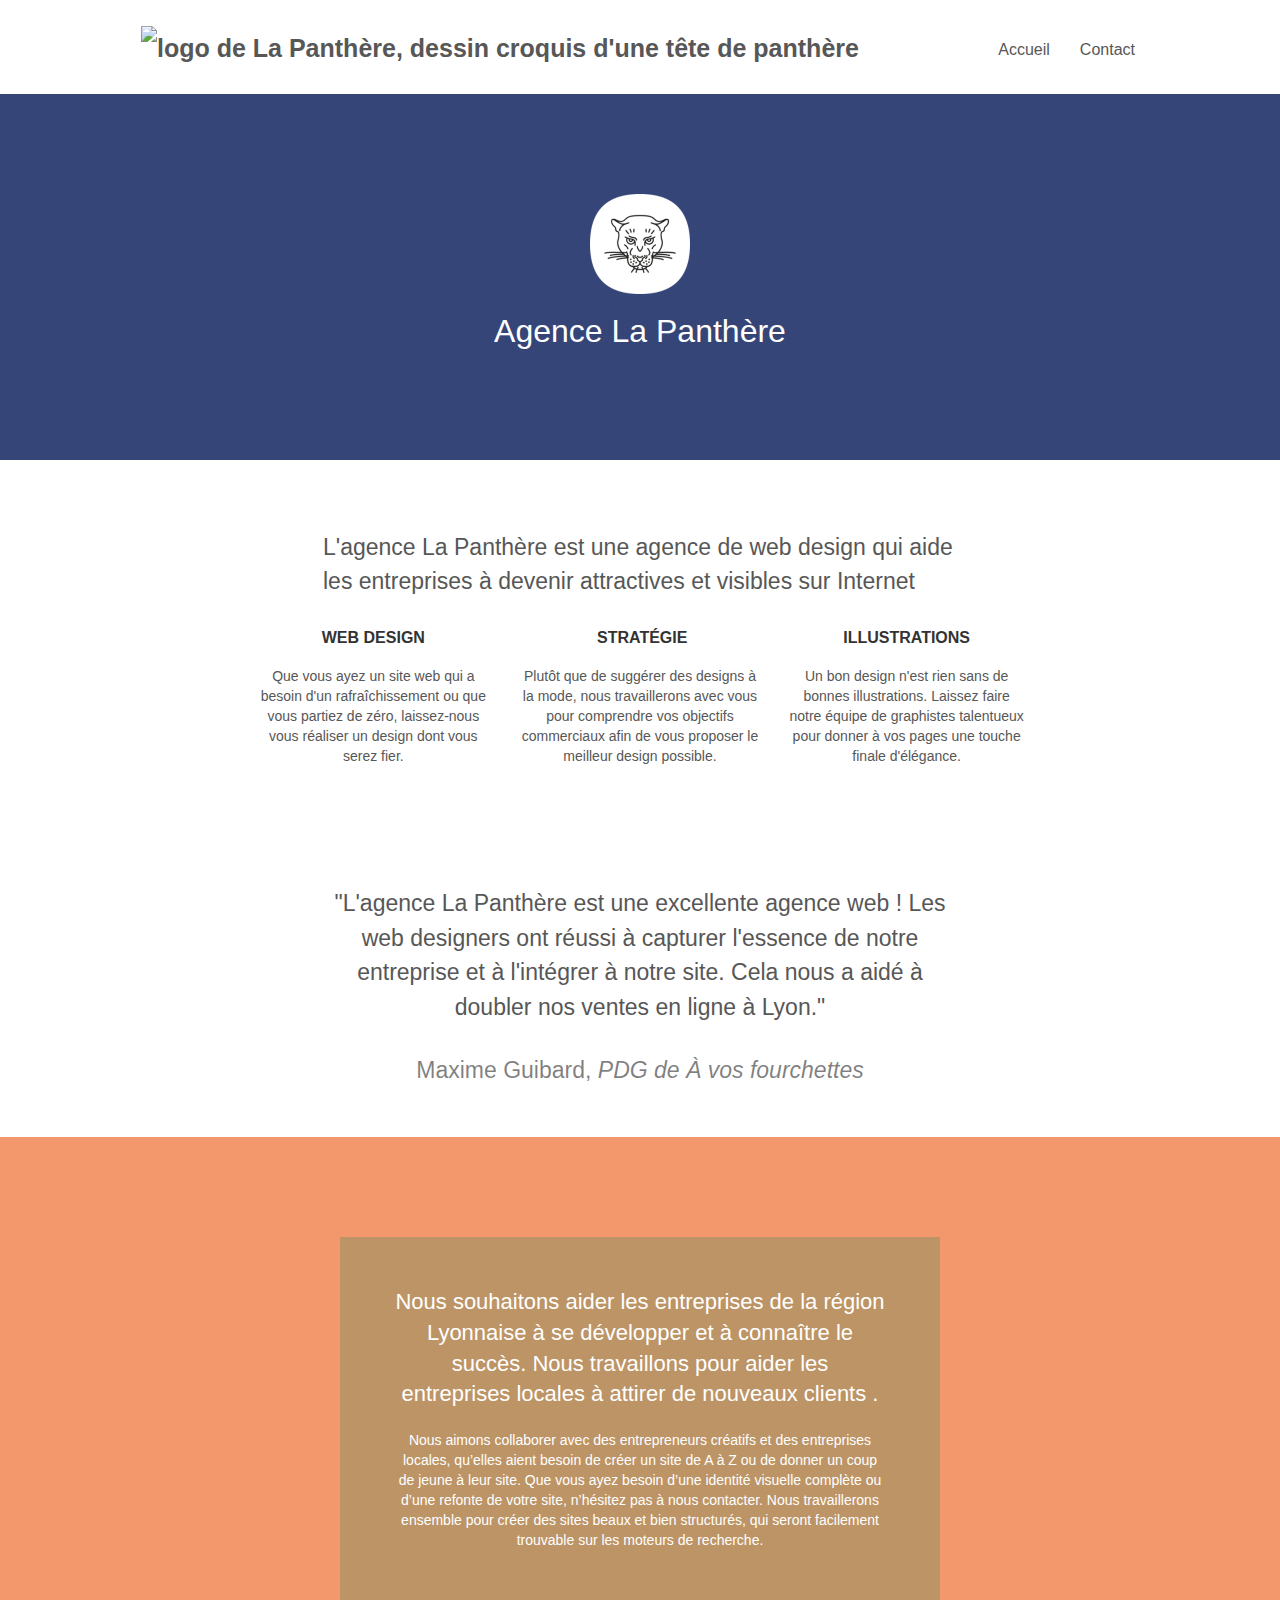
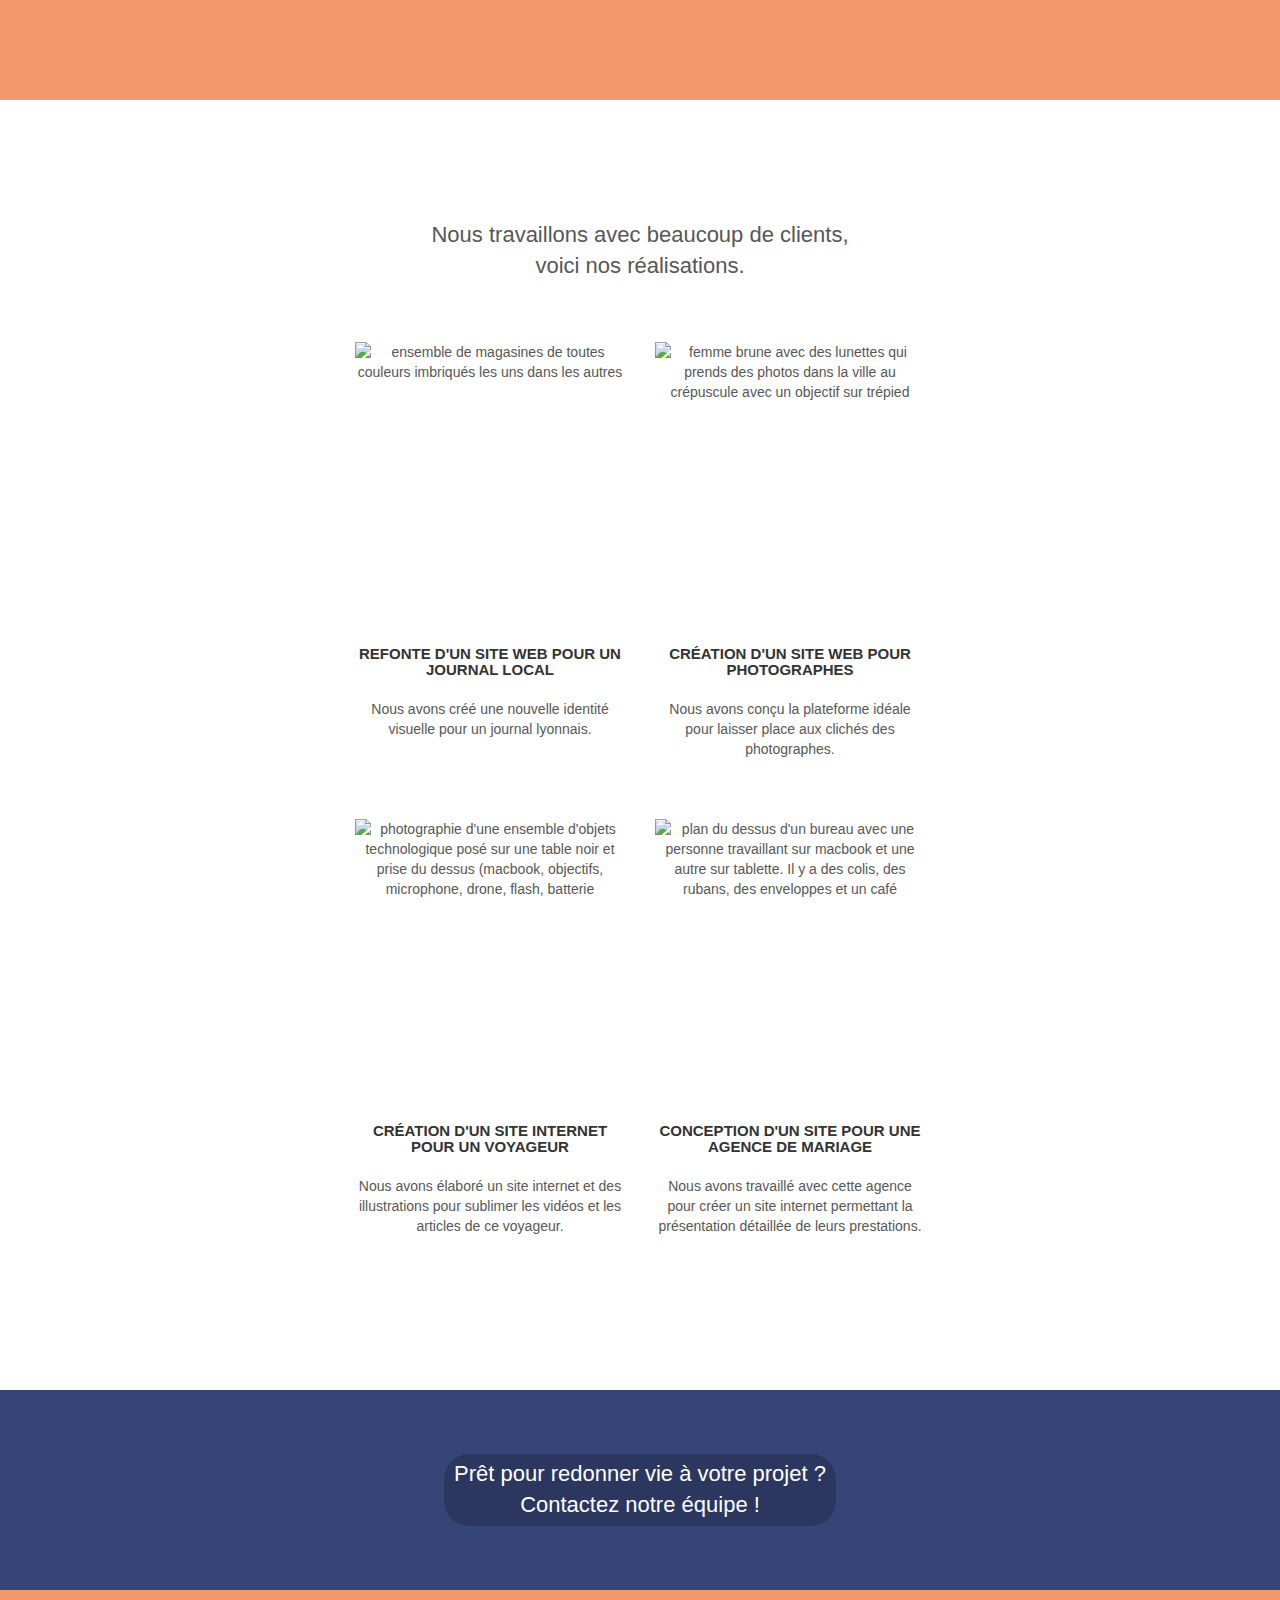
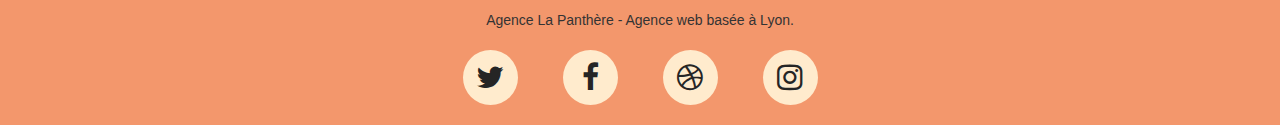
==== commit 6c441d20: "add canonical tag" ====
--- a/index.html
+++ b/index.html
@@ -6,12 +6,13 @@
 	<meta content="L'agence La Panthère est une agence de web design qui aide les entreprises à devenir attractives et visibles sur Internet" name="description">
 	<meta content="width=device-width, initial-scale=1.0, viewport-fit=cover" name="viewport">
 	<title>La Panthère accueil</title>
+	<link rel="canonical" href="https://remycode33.github.io/LaPanthere/" />
 	<link href="favicon.jpg" rel="shortcut icon" type="image/png">
 
 	<link href="https://maxcdn.bootstrapcdn.com/bootstrap/3.3.5/css/bootstrap.min.css" rel="stylesheet preload" as="style" type="text/css"> <!--CDN -->
 	<link href="css/style.css" rel="stylesheet preload" as="style" type="text/css">
-	<link href="https://cdnjs.cloudflare.com/ajax/libs/font-awesome/4.7.0/css/font-awesome.min.css" rel="stylesheet preload" as="style" type="text/css"> <!--CDN -->
-	<link href="./css/et-line.css" rel="stylesheet preload" as="style" type="text/css">
+	<link href="https://cdnjs.cloudflare.com/ajax/libs/font-awesome/4.7.0/css/font-awesome.min.css" rel="stylesheet preload" as="style" type="text/css" crossorigin="anonymous"> <!--CDN -->
+	<link href="./css/et-line.css" rel="stylesheet preload" as="style" crossorigin="anonymous" type="text/css">
 
 
 	<script defer src="https://ajax.googleapis.com/ajax/libs/jquery/2.2.4/jquery.min.js"></script> <!--CDN -->
@@ -175,7 +176,7 @@
 					<div class="row tight-width-whitespace portfolio-row">
 						<div class="col-sm-6">
 							<a data-caption="Refonte d'un site web pour un journal local" data-frame="snapshot-lb" data-gallery-id="gallery-1" data-lightbox="img/1.jpg" href="#" aria-label="cliquez pour afficher l'image en plus grand">
-								<img alt="ensemble de magasines de toutes couleurs imbriqués les uns dans les autres" loading="lazy" class="img-responsive portfolio-thumb" src="img/1.jpg" width="420"/>
+								<img alt="ensemble de magasines de toutes couleurs imbriqués les uns dans les autres" loading="lazy" class="img-responsive portfolio-thumb" src="img/1.jpg" width="420" height="420"/>
 							</a>
 							<h3 class="mg-md text-center">
 								Refonte d'un site web pour un journal local
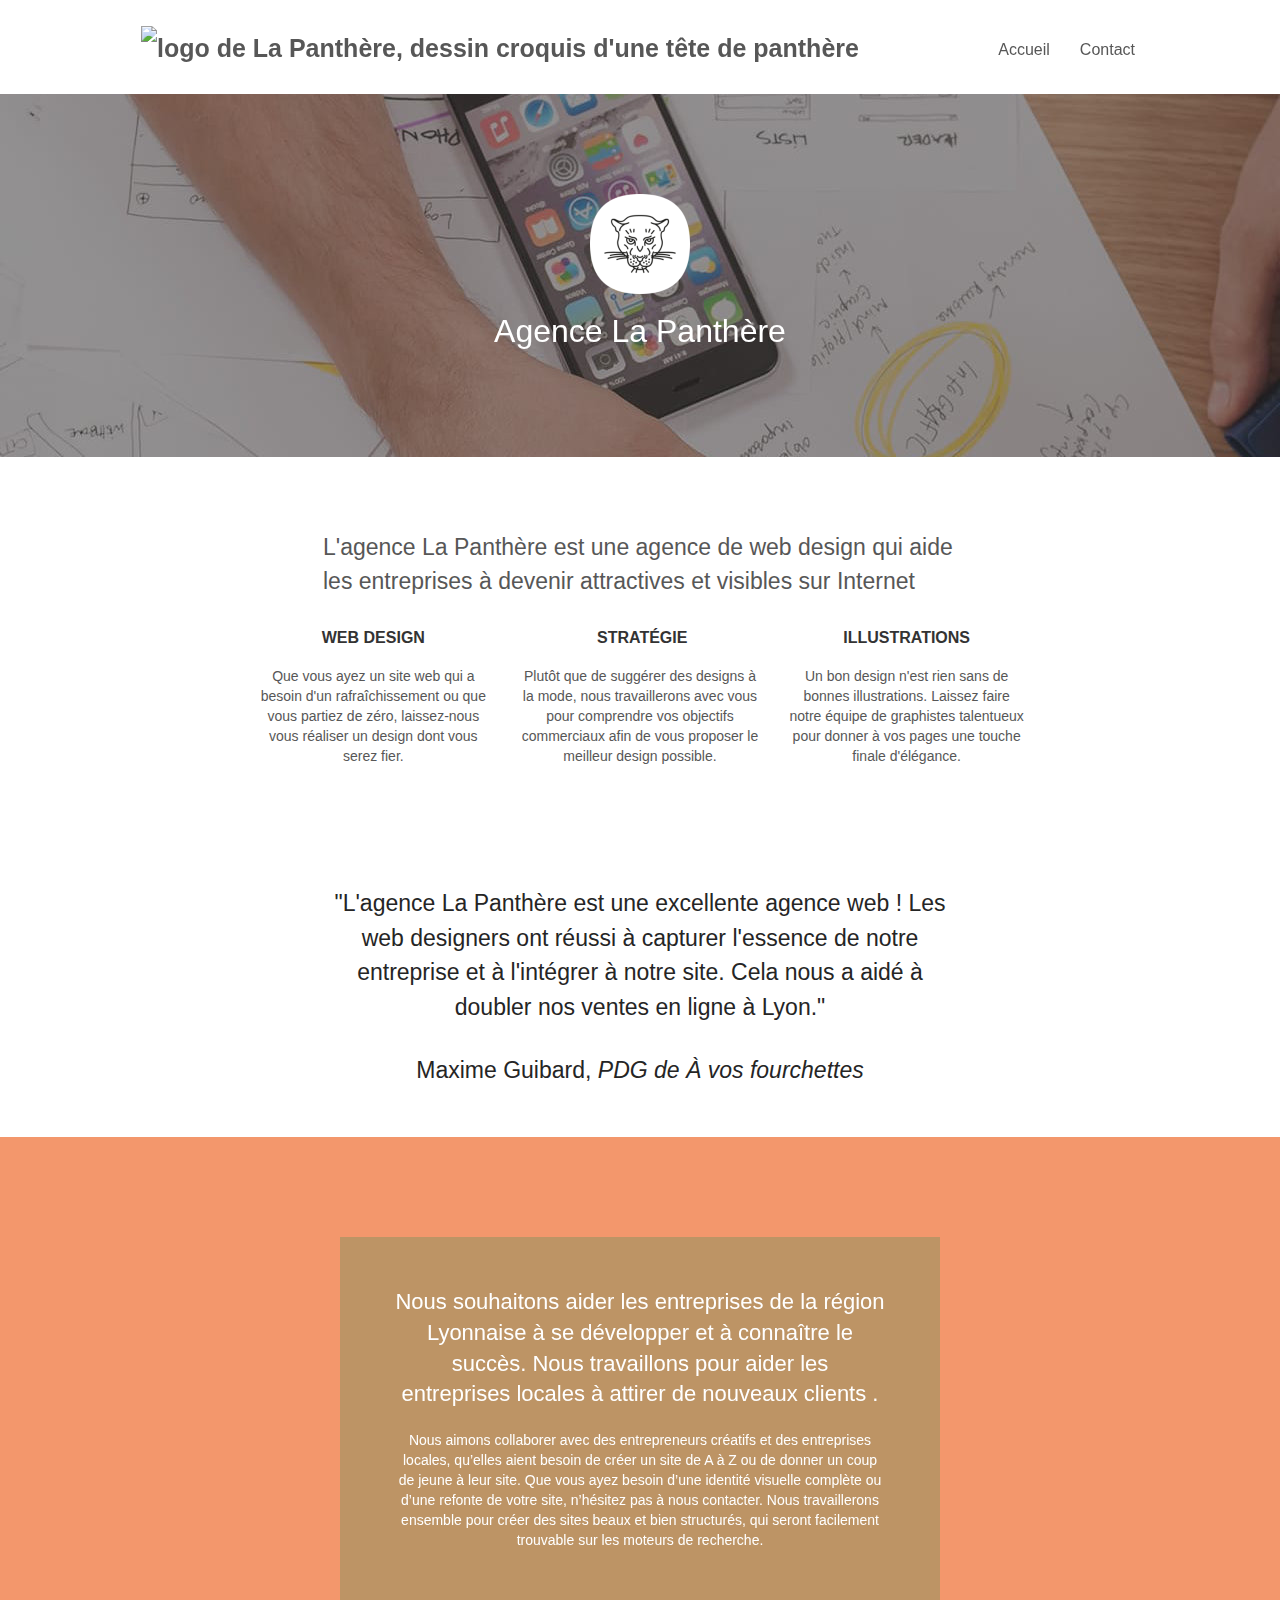
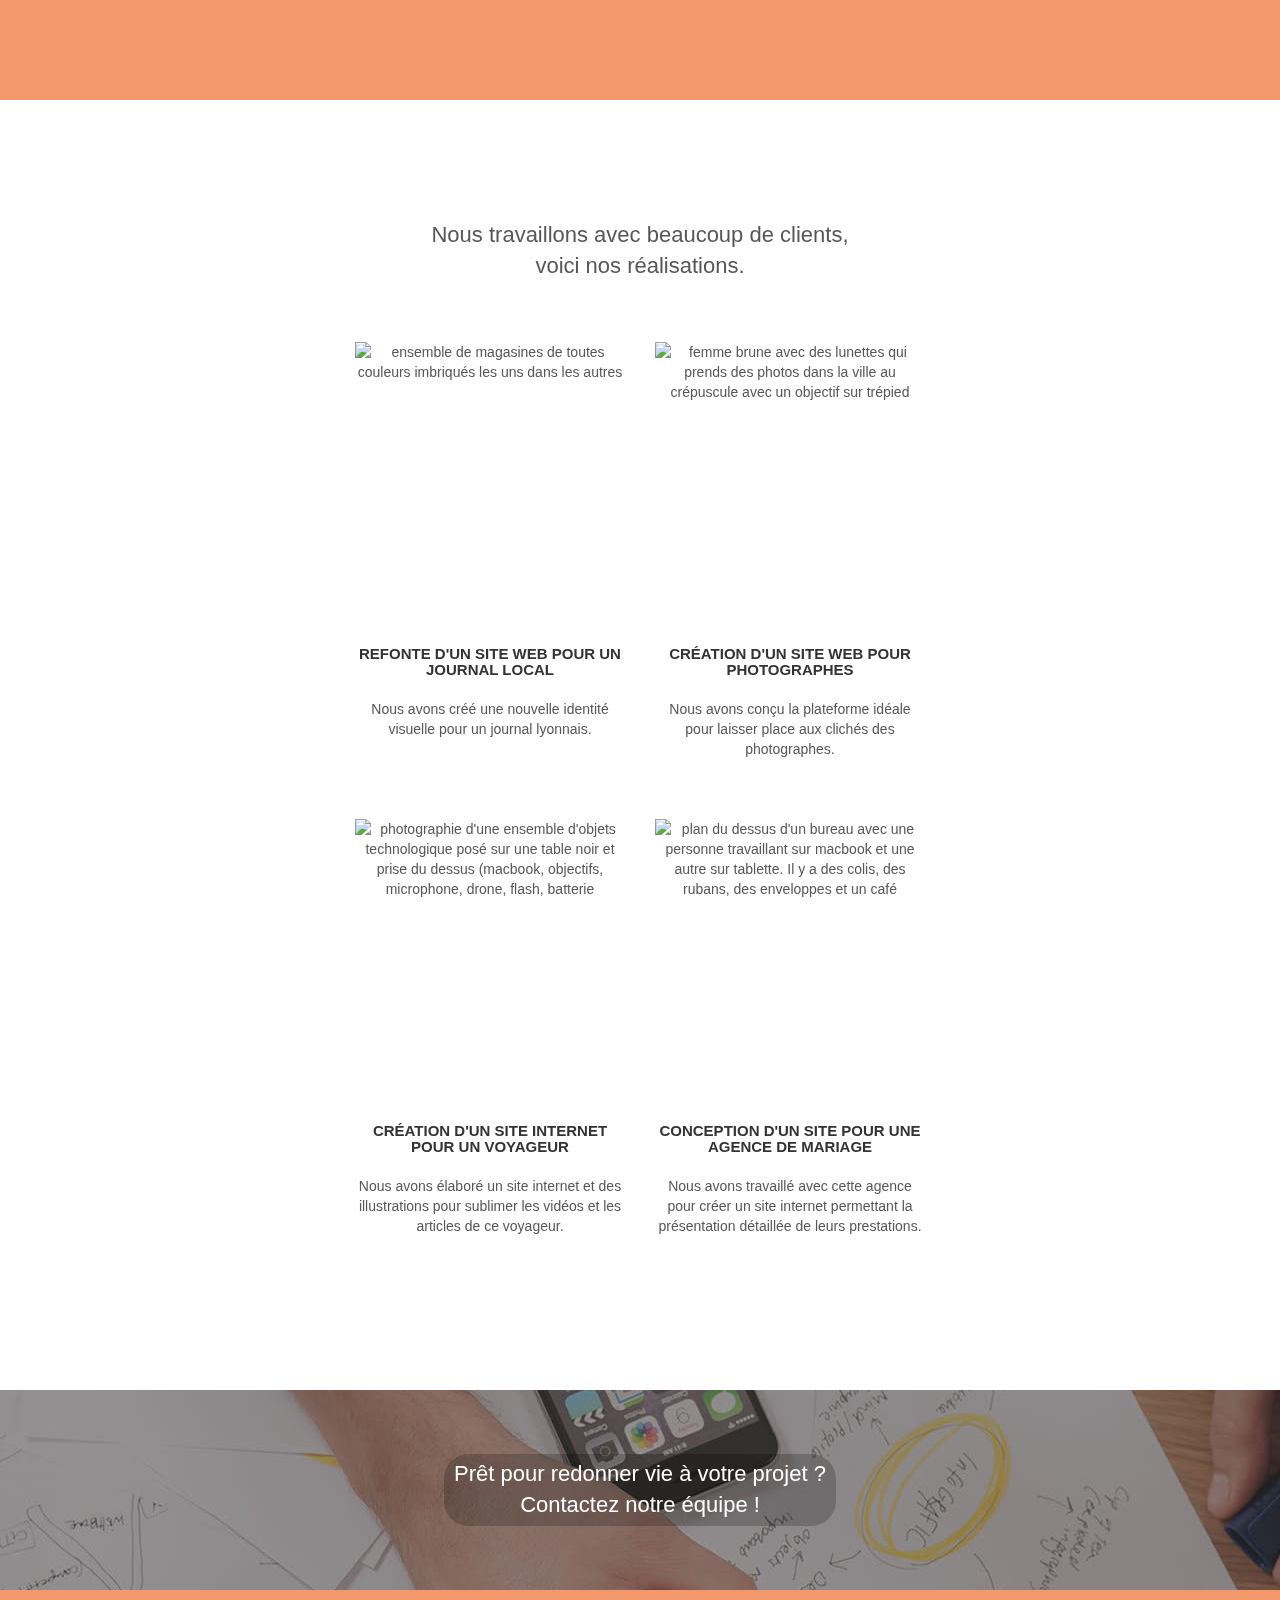
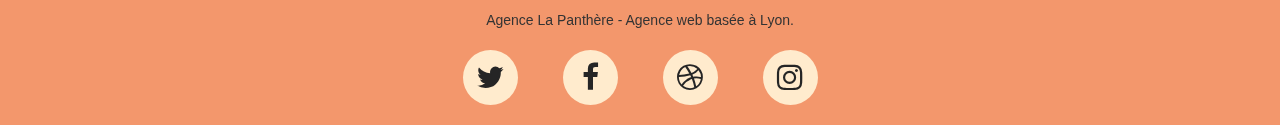
==== commit 9949599a: "remoove background url for background header and footer : too heavy, and use img in html" ====
--- a/index.html
+++ b/index.html
@@ -32,6 +32,7 @@
 
 	<!-- bloc-0 -->
 	<header>
+		<img class="background-header" aria-label="hidden" alt="photo décorative d'arrière plan représentant un bureau du dessus sur lequel se trouve un iphone et le bras d'une personne prenant des notes" loading="lazy" src="img/agence-la-panthere.jpg" width="1920" height="457">
 		<div class="bloc bgc-white l-bloc " id="bloc-0">
 			<div class="container bloc-sm">
 
@@ -69,7 +70,7 @@
 	<main>
 		<section>
 			<div class="bloc bgc-dark-slate-blue bg-banniere d-bloc bg-t-edge bloc-bg-texture texture-paper b-parallax" id="bloc-1-hero">
-				<div class="container bloc-lg">
+					<div class="container bloc-lg">
 					<div class="row tight-width-whitespace">
 						<div class="col-sm-12">
 							<img alt="logo de l'Agence La Panthère, agence web paris, création logo paris" loading="lazy" class="center-block image-resize-mode" src="img/logo.png" width="100" height="100" />
@@ -229,6 +230,7 @@
 		<!-- bloc-5-cta -->
 		<section>
 			<div class="remove-texture">
+				<img class="background-footer" aria-label="hidden" alt="photo décorative d'arrière plan représentant un bureau du dessus sur lequel se trouve un iphone et le bras d'une personne prenant des notes" loading="lazy" src="img/agence-la-panthere3.jpg" width="1920" height="200">
 				<div class="bloc bgc-dark-slate-blue bg-banniere d-bloc bloc-bg-texture texture-paper" id="bloc-5-cta">
 					<div class="container bloc-lg">
 					</div>
--- a/css/style.css
+++ b/css/style.css
@@ -1 +1,1048 @@
-body{margin:0;padding:0;background:#FFF;overflow-x:hidden;-webkit-font-smoothing:antialiased;-moz-osx-font-smoothing:grayscale}a,button{transition:all .3s ease-in-out;outline:none!important}a:hover{text-decoration:none;cursor:pointer}#page-loading-blocs-notifaction{position:fixed;top:0;bottom:0;width:100%;z-index:100000;background:#FFF url(img/pageload-spinner.gif) no-repeat center center}.bloc{width:100%;clear:both;background:50% 50% no-repeat;padding:0 50px;-webkit-background-size:cover;-moz-background-size:cover;-o-background-size:cover;background-size:cover;position:relative}.bloc .container{padding-left:0;padding-right:0}.bloc-lg{padding:100px 50px}.bloc-md{padding:50px}.bloc-sm{padding:20px 50px}.bg-center,.bg-l-edge,.bg-r-edge,.bg-t-edge,.bg-b-edge,.bg-tl-edge,.bg-bl-edge,.bg-tr-edge,.bg-br-edge,.bg-repeat{-webkit-background-size:auto!important;-moz-background-size:auto!important;-o-background-size:auto!important;background-size:auto!important}.bg-repeat{background:repeat}.bg-t-edge{background:top no-repeat}.bloc-bg-texture::before{content:"";background-size:2px 2px;position:absolute;top:0;bottom:0;left:0;right:0}.texture-paper::before{background:url(../img/texture-paper.png);background-size:280px 280px}.b-parallax{background-attachment:fixed}.d-bloc{color:rgba(255,255,255,.7)}.d-bloc button:hover{color:rgba(255,255,255,.9)}.d-bloc .icon-round,.d-bloc .icon-square,.d-bloc .icon-rounded,.d-bloc .icon-semi-rounded-a,.d-bloc .icon-semi-rounded-b{border-color:rgba(255,255,255,.9)}.d-bloc .divider-h span{border-color:rgba(255,255,255,.2)}.d-bloc .a-btn,.d-bloc .navbar a,.d-bloc .navbar-brand,.d-bloc a .icon-sm,.d-bloc a .icon-md,.d-bloc a .icon-lg,.d-bloc a .icon-xl,.d-bloc h1 a,.d-bloc h2 a,.d-bloc h3 a,.d-bloc h4 a,.d-bloc h5 a,.d-bloc h6 a,.d-bloc p a{color:#252525}.d-bloc .a-btn:hover,.d-bloc .navbar a:hover,.d-bloc .navbar-brand:hover,.d-bloc a:hover .icon-sm,.d-bloc a:hover .icon-md,.d-bloc a:hover .icon-lg,.d-bloc a:hover .icon-xl,.d-bloc h1 a:hover,.d-bloc h2 a:hover,.d-bloc h3 a:hover,.d-bloc h4 a:hover,.d-bloc h5 a:hover,.d-bloc h6 a:hover,.d-bloc p a:hover{color:#707070}.d-bloc .navbar-toggle .icon-bar{background:rgba(255,255,255,1)}.d-bloc .btn-wire,.d-bloc .btn-wire:hover{color:rgba(255,255,255,1);border-color:rgba(255,255,255,1)}.d-bloc .panel{color:rgba(0,0,0,.5)}.d-bloc .panel button:hover{color:rgba(0,0,0,.7)}.d-bloc .panel icon{border-color:rgba(0,0,0,.7)}.d-bloc .panel .divider-h span{border-color:rgba(0,0,0,.1)}.d-bloc .panel .a-btn{color:rgba(0,0,0,.6)}.d-bloc .panel .a-btn:hover{color:rgba(0,0,0,1)}.d-bloc .panel .btn-wire,.d-bloc .panel .btn-wire:hover{color:rgba(0,0,0,.7);border-color:rgba(0,0,0,.3)}.d-bloc .panel,.l-bloc{color:rgba(0,0,0,.5)}.d-bloc .panel button:hover,.l-bloc button:hover{color:rgba(0,0,0,.7)}.l-bloc .icon-round,.l-bloc .icon-square,.l-bloc .icon-rounded,.l-bloc .icon-semi-rounded-a,.l-bloc .icon-semi-rounded-b{border-color:rgba(0,0,0,.7)}.d-bloc .panel .divider-h span,.l-bloc .divider-h span{border-color:rgba(0,0,0,.1)}.d-bloc .panel .a-btn,.l-bloc .a-btn,.l-bloc .navbar a,.l-bloc .navbar-brand,.l-bloc a .icon-sm,.l-bloc a .icon-md,.l-bloc a .icon-lg,.l-bloc a .icon-xl,.l-bloc h1 a,.l-bloc h2 a,.l-bloc h3 a,.l-bloc h4 a,.l-bloc h5 a,.l-bloc h6 a,.l-bloc p a{color:rgba(0,0,0,.6)}.d-bloc .panel .a-btn:hover,.l-bloc .a-btn:hover,.l-bloc .navbar a:hover,.l-bloc .navbar-brand:hover,.l-bloc a:hover .icon-sm,.l-bloc a:hover .icon-md,.l-bloc a:hover .icon-lg,.l-bloc a:hover .icon-xl,.l-bloc h1 a:hover,.l-bloc h2 a:hover,.l-bloc h3 a:hover,.l-bloc h4 a:hover,.l-bloc h5 a:hover,.l-bloc h6 a:hover,.l-bloc p a:hover{color:rgba(0,0,0,1)}.l-bloc .navbar-toggle .icon-bar{color:rgba(0,0,0,.6)}.d-bloc .panel .btn-wire,.d-bloc .panel .btn-wire:hover,.l-bloc .btn-wire,.l-bloc .btn-wire:hover{color:rgba(0,0,0,.7);border-color:rgba(0,0,0,.3)}.voffset{margin-top:30px}.voffset-lg{margin-top:80px}.row-no-gutters{margin-right:0;margin-left:0}.row.row-no-gutters>[class^="col-"],.row.row-no-gutters>[class*=" col-"]{padding-right:0;padding-left:0}#bloc-1-hero h1{font-size:32px}.navbar{margin-bottom:0;z-index:1}.navbar-brand{height:auto;padding:3px 15px;font-size:25px;font-weight:400;font-weight:600;line-height:44px}.navbar-brand img{max-height:200px;margin:0 5px 0 0;display:inline}.navbar-brand img[src$=svg]{min-width:100px}.nav-center .navbar-brand img{margin:0}.navbar .nav{padding-top:2px;margin-right:-16px;float:right;z-index:1}.nav>li{float:left;margin-top:4px;font-size:16px}.navbar-nav .open .dropdown-menu>li>a{text-align:inherit}.nav>li a:hover,.nav>li a:focus{background:transparent}.navbar-toggle{margin:10px 10px 0 0;border:0}.navbar-toggle:hover{background:transparent!important}.navbar-toggle .icon-bar{background-color:rgba(0,0,0,.5);width:26px}.nav-invert .navbar .nav{float:left}.nav-invert .navbar-header,.nav-invert .navbar-brand{float:right;position:relative;z-index:2}@media (min-width:768px){.site-navigation{position:absolute;top:50%;right:20px;transform:translate(0,-50%);-webkit-transform:translateY(-50%)}.nav>li .dropdown-menu a,.nav>li .dropdown-menu a:hover{color:#484848}.nav-invert .site-navigation{left:0;right:0}.nav-center{text-align:center}.nav-center .navbar-header{width:100%}.nav-center .navbar-header,.nav-center .navbar-brand,.nav-center .nav>li{float:none;display:inline-block}.nav-center .site-navigation{position:relative;width:100%;right:0;margin-right:0;margin-top:20px}.nav-center.mini-nav .navbar-toggle{float:none;margin:10px auto 0}}.nav>li>.dropdown a{background:none!important;display:block;padding:14px 15px}nav .caret{margin:0 5px}.dropdown-menu .dropdown-menu{top:-8px;left:100%}.dropdown-menu .dropmenu-flow-right{top:100%;left:0;margin-left:-1px;border-top-left-radius:0;border-top-right-radius:0}.dropdown-menu .dropdown span{border:4px solid #000;border-top-color:transparent;border-right-color:transparent;border-bottom-color:transparent;margin:6px -5px 0 0!important;float:right}.mg-md{margin-top:10px;margin-bottom:20px}.mg-lg{margin-top:10px;margin-bottom:40px}.btn{margin:0 5px 5px 0}.btn.pull-right{margin:0 0 5px 5px}.btn-d,.btn-d:hover,.btn-d:focus{color:#FFF;background:rgba(0,0,0,.3)}button{outline:none!important}.btn-rd{border-radius:40px}.btn-clean{border:1px solid rgba(0,0,0,.08);border-bottom-color:rgba(0,0,0,.1);text-shadow:0 1px 0 rgba(0,0,1,.1);box-shadow:0 1px 3px rgba(0,0,1,.25),inset 0 1px 0 0 rgba(255,255,255,.15)}.icon-md{font-size:30px!important}.icon-lg{font-size:60px!important}.sm-shadow{text-shadow:0 1px 2px rgba(0,0,0,.3)}.panel-sq,.panel-sq .panel-heading,.panel-sq .panel-footer{border-radius:0}.panel-rd{border-radius:30px}.panel-rd .panel-heading{border-radius:29px 29px 0 0}.panel-rd .panel-footer{border-radius:0 0 29px 29px}.form-control{border-color:rgba(0,0,0,.1);box-shadow:none}.scrollToTop{width:40px;height:40px;position:fixed;bottom:20px;right:20px;opacity:0;z-index:500;transition:all .3s ease-in-out}.scrollToTop span{margin-top:6px}.showScrollTop{font-size:14px;opacity:1}a[data-lightbox]{position:relative;display:block;text-align:center}a[data-lightbox]:hover::before{content:"+";font-family:"HelveticaNeue-Light","Helvetica Neue Light","Helvetica Neue",Helvetica,Arial;font-size:32px;width:50px;height:50px;margin-left:-25px;border-radius:50%;background:rgba(0,0,0,.6);color:#FFF;font-weight:100;z-index:1;position:absolute;top:50%;transform:translateY(-50%);-webkit-transform:translateY(-50%)}a[data-lightbox]:hover img{opacity:.6;-webkit-animation-fill-mode:none;animation-fill-mode:none}#lightbox-modal{display:flex;align-items:center}#lightbox-modal .modal-dialog{width:90%;max-width:900px;margin:0 auto 0}#lightbox-modal .modal-dialog img{max-height:90vh;margin:0 auto}.lightbox-caption{padding:20px;color:#FFF;background:rgba(0,0,0,.5);position:absolute;left:15px;right:15px;bottom:5px}.close-lightbox{color:#FFF;font-size:30px;position:absolute;top:20px;right:20px;z-index:20;background:rgba(0,0,0,.5);border:none;line-height:30px;padding:0 9px 5px;opacity:.3}.close-lightbox:hover,.next-lightbox:hover,.prev-lightbox:hover{opacity:1;color:#FFF}.next-lightbox,.prev-lightbox{font-size:20px;color:rgba(255,255,255,.9);background:rgba(0,0,0,.5);transition:all .2s ease-in-out;position:absolute;top:45%;z-index:1;opacity:.4}.next-lightbox{padding:6px 8px 1px 13px;right:25px}.prev-lightbox{padding:6px 13px 1px 10px;left:25px}.snapshot-lb .modal-body{padding-bottom:45px}.snapshot-lb .lightbox-caption{padding:0;color:rgba(0,0,0,.5);background:none}h1,h2,h3,h4,h5,h6,p,label,.btn,a{font-family:"helvetica";font-weight:400;color:#575757!important}.container{max-width:1000px}.hero-bloc-text{font-size:38px}.hero-bloc-text-sub{font-size:36px}.statement-bloc-text{line-height:26px;font-style:italic;font-size:20px;text-align:center;font-weight:lighter;max-width:520px;margin:auto auto auto auto}p{font-size:11px}.tight-width-whitespace{max-width:600px;margin:auto auto auto auto}.h1{font-size:20px;font-family:"Open Sans"}.cta-hero{margin-top:22px;color:#FFFFFF!important;text-transform:uppercase;padding:12px 28px 12px 28px;font-size:16px;font-weight:700}.social{max-width:400px;margin:auto auto auto auto}h2{font-size:22px;line-height:1.4em}h3{font-size:15px;text-transform:uppercase;font-weight:700;color:#333333!important}.med-width-whitespace{max-width:800px;margin:auto auto auto auto;box-shadow:0 0 0 #000}h1{color:#333333!important}h4{color:#333333!important}.icons{margin-bottom:14px;margin-top:24px}.white{color:#FFFFFF!important}.portfolio-thumb{margin-bottom:24px}.portfolio-row{margin-bottom:44px;margin-top:50px}.avatar{box-shadow:0 4px 9px rgba(0,0,0,.3)}.black-background{background-color:rgba(165,147,99,.7);padding:40px 40px 40px 40px}.bold-link{font-weight:900;text-decoration:none!important}.bgc-white{background-color:#FFF}.bgc-dark-slate-blue{background-color:#364577}.bgc-atomic-tangerine{background-color:#F3976C}.tc-white{color:#F3976C!important}.btn-atomic-tangerine{background:#F3976C;color:#FFFFFF!important}.btn-atomic-tangerine:hover{background:#c27956!important;color:#FFFFFF!important}.ltc-white{color:#FFFFFF!important}.ltc-white:hover{color:#cccccc!important}.ltc-atomic-tangerine{color:#F3976C!important}.ltc-atomic-tangerine:hover{color:#c27956!important}.icon-dark-slate-blue{color:#364577!important;border-color:#364577!important}.bg-dots-bg{background-image:url(../img/dots-bg.png)}.bg-lines-h2-bg{background-image:url(../img/lines-h2-bg.png)}.bg-banniere{background-image:url(../img/agence-la-panthere.jpg)}.bg-presentation{background-image:url(../img/image-de-presentation.jpg)}@media (max-width:1024px){.bloc{padding-left:20px;padding-right:20px}.bloc.full-width-bloc,.bloc-tile-2.full-width-bloc .container,.bloc-tile-3.full-width-bloc .container,.bloc-tile-4.full-width-bloc .container{padding-left:0;padding-right:0}}@media (max-width:992px) and (min-width:768px){.navbar .nav{max-width:80%}.nav-center.navbar .nav{max-width:100%}}@media only screen and (min-device-width:768px) and (max-device-width:1024px) and (orientation:landscape){.b-parallax{background-attachment:scroll}}@media only screen and (min-device-width:1024px) and (max-device-width:1366px) and (-webkit-min-device-pixel-ratio:1.5){.b-parallax{background-attachment:scroll}}@media (max-width:991px){.container{width:100%}.b-parallax{background-attachment:scroll}.page-container,#hero-bloc{overflow-x:hidden;position:relative}.bloc{padding-left:constant(safe-area-inset-left);padding-right:constant(safe-area-inset-right)}.bloc-group,.bloc-group .bloc{display:block;width:100%}.bloc-fill-screen .fill-bloc-top-edge,.bloc-fill-screen .fill-bloc-bottom-edge{padding:0 20px;padding-left:constant(safe-area-inset-left);padding-right:constant(safe-area-inset-right)}}@media (max-width:767px){.page-container{overflow-x:hidden;position:relative}h1,h2,h3,h4,h5,h6,p,#disqus_thread{padding-left:10px!important;padding-right:10px!important}.b-parallax{background-attachment:scroll}.navbar .nav{padding-top:0;border-top:1px solid rgba(0,0,0,.2);float:none!important}.navbar.row{margin-left:0;margin-right:0}.site-navigation{position:inherit;transform:none;-webkit-transform:none;-ms-transform:none}.nav>li{margin-top:0;border-bottom:1px solid rgba(0,0,0,.1);background:rgba(0,0,0,.05);text-align:left;padding-left:15px;width:100%}.nav>li:hover{background:rgba(0,0,0,.08)}.dropdown .dropdown a .caret{float:none;margin:5px 0 0 10px!important;border:4px solid #000;border-bottom-color:transparent;border-right-color:transparent;border-left-color:transparent}#hero-bloc .navbar .nav{background:rgba(0,0,0,.8)}#hero-bloc .navbar .nav a{color:rgba(255,255,255,.6)}.hero{padding:50px 0}.hero-nav{left:-1px;right:-1px}.navbar-collapse{padding:0;overflow-x:hidden;-webkit-box-shadow:none;box-shadow:none}.navbar-brand img{max-height:40px;width:auto}.nav-invert .navbar-header{float:none;width:100%}.nav-invert .navbar-toggle{float:left;margin-left:10px}.bloc{padding-left:0;padding-right:0}.bloc-xxl,.bloc-xl,.bloc-lg{padding:40px 0}.bloc-sm,.bloc-md{padding-left:0;padding-right:0}.bloc-tile-2 .container,.bloc-tile-3 .container,.bloc-tile-4 .container,.bloc-fill-screen .fill-bloc-top-edge,.bloc-fill-screen .fill-bloc-bottom-edge{padding-left:0;padding-right:0}.a-block{padding:0 10px}.btn-dwn{display:none}.voffset{margin-top:5px}.voffset-md{margin-top:20px}.voffset-lg{margin-top:30px}form{padding:5px}.close-lightbox{display:inline-block}.blocsapp-device-iphone5{background-size:216px 425px;padding-top:60px;width:216px;height:425px}.blocsapp-device-iphone5 img{width:180px;height:320px}}@media (max-width:400px){.bloc{padding-left:0;padding-right:0}}@media (max-width:767px){.bloc-mob-center-text{text-align:center}}.description-agency{font-size:23px;width:634px;margin:20px auto;line-height:1.5em}blockquote{border:none}.quote p{font-size:23px;width:634px;margin:20px auto;line-height:1.5em;text-align:center}.quote figcaption{text-align:center;font-size:23px}.voffset-lg .col-sm-4 p{font-size:14px}.voffset-lg h3{font-size:16px}.col-sm-12 .tc-white,.remove-texture .tc-white{color:white!important}.remove-texture{position:relative;display:flex;flex-flow:wrap row;justify-content:center;align-items:center}.remove-texture h2{position:absolute;z-index:2;margin:auto;background-color:rgba(0,0,0,.2);border-radius:25px;padding:5px 10px}.bloc-lg p{font-size:14px}#bloc-8 .col-sm-12 address{font-size:14px;color:#333!important;margin-bottom:20px}.social span{background-color:blanchedalmond;padding:0;border-radius:50%;width:55px;height:55px;line-height:55px}.navbar-1 li:hover{outline:2px solid #d58512;border-radius:30px!important}#bloc-4-portfolio h2{width:450px}#bloc-4-portfolio .row:nth-child(1){display:flex;justify-content:center}.lightbox-caption{font-size:20px;text-align:center}body .btn{color:blanchedalmond!important}#bloc-4-portfolio a{display:flex;flex-flow:row wrap;justify-content:center}#bloc-6 .col-sm-12{background-color:rgba(0,0,0,.05);box-shadow:rgba(0,0,0,.05) 0 0 100px 50px;padding-bottom:10px;border-radius:40px;text-align:center}#bloc-6 p{font-size:18px}#bloc-7 .row{display:flex;flex-flow:row wrap;justify-content:center}#bloc-7 .col-sm-6:nth-child(2){display:flex;flex-flow:row wrap;align-content:center}#bloc-7 .col-sm-6:nth-child(2) p{text-align:center;font-size:20px;line-height:2.5em;font-weight:800;padding:50px 40px;height:max-content;width:100%}.social{display:flex;flex-flow:wrap row;justify-content:space-evenly}#bloc-7 button{color:#252525!important;background-color:blanchedalmond}#bloc-7 button:hover{color:white!important}+body {
+    margin: 0;
+    padding: 0;
+    background: #fff;
+    overflow-x: hidden;
+    -webkit-font-smoothing: antialiased;
+    -moz-osx-font-smoothing: grayscale;
+}
+a,
+button {
+    transition: all 0.3s ease-in-out;
+    outline: none !important;
+}
+a:hover {
+    text-decoration: none;
+    cursor: pointer;
+}
+#page-loading-blocs-notifaction {
+    position: fixed;
+    top: 0;
+    bottom: 0;
+    width: 100%;
+    z-index: 100000;
+    background: #fff url(img/pageload-spinner.gif) no-repeat center center;
+}
+.bloc {
+    width: 100%;
+    clear: both;
+    background: 50% 50% no-repeat;
+    padding: 0 50px;
+    -webkit-background-size: cover;
+    -moz-background-size: cover;
+    -o-background-size: cover;
+    background-size: cover;
+    position: relative;
+}
+.bloc .container {
+    padding-left: 0;
+    padding-right: 0;
+}
+.bloc-lg {
+    padding: 100px 50px;
+}
+.bloc-md {
+    padding: 50px;
+}
+.bloc-sm {
+    padding: 20px 50px;
+}
+.bg-center,
+.bg-l-edge,
+.bg-r-edge,
+.bg-t-edge,
+.bg-b-edge,
+.bg-tl-edge,
+.bg-bl-edge,
+.bg-tr-edge,
+.bg-br-edge,
+.bg-repeat {
+    -webkit-background-size: auto !important;
+    -moz-background-size: auto !important;
+    -o-background-size: auto !important;
+    background-size: auto !important;
+}
+.bg-repeat {
+    background: repeat;
+}
+.bg-t-edge {
+    background: top no-repeat;
+}
+.bloc-bg-texture::before {
+    content: "";
+    background-size: 2px 2px;
+    position: absolute;
+    top: 0;
+    bottom: 0;
+    left: 0;
+    right: 0;
+}
+.texture-paper::before {
+    background: url(../img/texture-paper.png);
+    background-size: 280px 280px;
+}
+.b-parallax {
+    background-attachment: fixed;
+}
+.d-bloc {
+    color: rgba(255, 255, 255, 0.7);
+}
+.d-bloc button:hover {
+    color: rgba(255, 255, 255, 0.9);
+}
+.d-bloc .icon-round,
+.d-bloc .icon-square,
+.d-bloc .icon-rounded,
+.d-bloc .icon-semi-rounded-a,
+.d-bloc .icon-semi-rounded-b {
+    border-color: rgba(255, 255, 255, 0.9);
+}
+.d-bloc .divider-h span {
+    border-color: rgba(255, 255, 255, 0.2);
+}
+.d-bloc .a-btn,
+.d-bloc .navbar a,
+.d-bloc .navbar-brand,
+.d-bloc a .icon-sm,
+.d-bloc a .icon-md,
+.d-bloc a .icon-lg,
+.d-bloc a .icon-xl,
+.d-bloc h1 a,
+.d-bloc h2 a,
+.d-bloc h3 a,
+.d-bloc h4 a,
+.d-bloc h5 a,
+.d-bloc h6 a,
+.d-bloc p a {
+    color: #252525;
+}
+.d-bloc .a-btn:hover,
+.d-bloc .navbar a:hover,
+.d-bloc .navbar-brand:hover,
+.d-bloc a:hover .icon-sm,
+.d-bloc a:hover .icon-md,
+.d-bloc a:hover .icon-lg,
+.d-bloc a:hover .icon-xl,
+.d-bloc h1 a:hover,
+.d-bloc h2 a:hover,
+.d-bloc h3 a:hover,
+.d-bloc h4 a:hover,
+.d-bloc h5 a:hover,
+.d-bloc h6 a:hover,
+.d-bloc p a:hover {
+    color: #707070;
+}
+.d-bloc .navbar-toggle .icon-bar {
+    background: rgba(255, 255, 255, 1);
+}
+.d-bloc .btn-wire,
+.d-bloc .btn-wire:hover {
+    color: rgba(255, 255, 255, 1);
+    border-color: rgba(255, 255, 255, 1);
+}
+.d-bloc .panel {
+    color: rgba(0, 0, 0, 0.5);
+}
+.d-bloc .panel button:hover {
+    color: rgba(0, 0, 0, 0.7);
+}
+.d-bloc .panel icon {
+    border-color: rgba(0, 0, 0, 0.7);
+}
+.d-bloc .panel .divider-h span {
+    border-color: rgba(0, 0, 0, 0.1);
+}
+.d-bloc .panel .a-btn {
+    color: rgba(0, 0, 0, 0.6);
+}
+.d-bloc .panel .a-btn:hover {
+    color: rgba(0, 0, 0, 1);
+}
+.d-bloc .panel .btn-wire,
+.d-bloc .panel .btn-wire:hover {
+    color: rgba(0, 0, 0, 0.7);
+    border-color: rgba(0, 0, 0, 0.3);
+}
+.d-bloc .panel,
+.l-bloc {
+    color: rgba(0, 0, 0, 0.5);
+}
+.d-bloc .panel button:hover,
+.l-bloc button:hover {
+    color: rgba(0, 0, 0, 0.7);
+}
+.l-bloc .icon-round,
+.l-bloc .icon-square,
+.l-bloc .icon-rounded,
+.l-bloc .icon-semi-rounded-a,
+.l-bloc .icon-semi-rounded-b {
+    border-color: rgba(0, 0, 0, 0.7);
+}
+.d-bloc .panel .divider-h span,
+.l-bloc .divider-h span {
+    border-color: rgba(0, 0, 0, 0.1);
+}
+.d-bloc .panel .a-btn,
+.l-bloc .a-btn,
+.l-bloc .navbar a,
+.l-bloc .navbar-brand,
+.l-bloc a .icon-sm,
+.l-bloc a .icon-md,
+.l-bloc a .icon-lg,
+.l-bloc a .icon-xl,
+.l-bloc h1 a,
+.l-bloc h2 a,
+.l-bloc h3 a,
+.l-bloc h4 a,
+.l-bloc h5 a,
+.l-bloc h6 a,
+.l-bloc p a {
+    color: rgba(0, 0, 0, 0.6);
+}
+.d-bloc .panel .a-btn:hover,
+.l-bloc .a-btn:hover,
+.l-bloc .navbar a:hover,
+.l-bloc .navbar-brand:hover,
+.l-bloc a:hover .icon-sm,
+.l-bloc a:hover .icon-md,
+.l-bloc a:hover .icon-lg,
+.l-bloc a:hover .icon-xl,
+.l-bloc h1 a:hover,
+.l-bloc h2 a:hover,
+.l-bloc h3 a:hover,
+.l-bloc h4 a:hover,
+.l-bloc h5 a:hover,
+.l-bloc h6 a:hover,
+.l-bloc p a:hover {
+    color: rgba(0, 0, 0, 1);
+}
+.l-bloc .navbar-toggle .icon-bar {
+    color: rgba(0, 0, 0, 0.6);
+}
+.d-bloc .panel .btn-wire,
+.d-bloc .panel .btn-wire:hover,
+.l-bloc .btn-wire,
+.l-bloc .btn-wire:hover {
+    color: rgba(0, 0, 0, 0.7);
+    border-color: rgba(0, 0, 0, 0.3);
+}
+.voffset {
+    margin-top: 30px;
+}
+.voffset-lg {
+    margin-top: 80px;
+}
+.row-no-gutters {
+    margin-right: 0;
+    margin-left: 0;
+}
+.row.row-no-gutters > [class^="col-"],
+.row.row-no-gutters > [class*=" col-"] {
+    padding-right: 0;
+    padding-left: 0;
+}
+#bloc-1-hero h1 {
+    font-size: 32px;
+}
+.navbar {
+    margin-bottom: 0;
+    z-index: 1;
+}
+.navbar-brand {
+    height: auto;
+    padding: 3px 15px;
+    font-size: 25px;
+    font-weight: 400;
+    font-weight: 600;
+    line-height: 44px;
+}
+.navbar-brand img {
+    max-height: 200px;
+    margin: 0 5px 0 0;
+    display: inline;
+}
+.navbar-brand img[src$="svg"] {
+    min-width: 100px;
+}
+.nav-center .navbar-brand img {
+    margin: 0;
+}
+.navbar .nav {
+    padding-top: 2px;
+    margin-right: -16px;
+    float: right;
+    z-index: 1;
+}
+.nav > li {
+    float: left;
+    margin-top: 4px;
+    font-size: 16px;
+}
+.navbar-nav .open .dropdown-menu > li > a {
+    text-align: inherit;
+}
+.nav > li a:hover,
+.nav > li a:focus {
+    background: transparent;
+}
+.navbar-toggle {
+    margin: 10px 10px 0 0;
+    border: 0;
+}
+.navbar-toggle:hover {
+    background: transparent !important;
+}
+.navbar-toggle .icon-bar {
+    background-color: rgba(0, 0, 0, 0.5);
+    width: 26px;
+}
+.nav-invert .navbar .nav {
+    float: left;
+}
+.nav-invert .navbar-header,
+.nav-invert .navbar-brand {
+    float: right;
+    position: relative;
+    z-index: 2;
+}
+@media (min-width: 768px) {
+    .site-navigation {
+        position: absolute;
+        top: 50%;
+        right: 20px;
+        transform: translate(0, -50%);
+        -webkit-transform: translateY(-50%);
+    }
+    .nav > li .dropdown-menu a,
+    .nav > li .dropdown-menu a:hover {
+        color: #484848;
+    }
+    .nav-invert .site-navigation {
+        left: 0;
+        right: 0;
+    }
+    .nav-center {
+        text-align: center;
+    }
+    .nav-center .navbar-header {
+        width: 100%;
+    }
+    .nav-center .navbar-header,
+    .nav-center .navbar-brand,
+    .nav-center .nav > li {
+        float: none;
+        display: inline-block;
+    }
+    .nav-center .site-navigation {
+        position: relative;
+        width: 100%;
+        right: 0;
+        margin-right: 0;
+        margin-top: 20px;
+    }
+    .nav-center.mini-nav .navbar-toggle {
+        float: none;
+        margin: 10px auto 0;
+    }
+}
+.nav > li > .dropdown a {
+    background: none !important;
+    display: block;
+    padding: 14px 15px;
+}
+nav .caret {
+    margin: 0 5px;
+}
+.dropdown-menu .dropdown-menu {
+    top: -8px;
+    left: 100%;
+}
+.dropdown-menu .dropmenu-flow-right {
+    top: 100%;
+    left: 0;
+    margin-left: -1px;
+    border-top-left-radius: 0;
+    border-top-right-radius: 0;
+}
+.dropdown-menu .dropdown span {
+    border: 4px solid #000;
+    border-top-color: transparent;
+    border-right-color: transparent;
+    border-bottom-color: transparent;
+    margin: 6px -5px 0 0 !important;
+    float: right;
+}
+.mg-md {
+    margin-top: 10px;
+    margin-bottom: 20px;
+}
+.mg-lg {
+    margin-top: 10px;
+    margin-bottom: 40px;
+}
+.btn {
+    margin: 0 5px 5px 0;
+}
+.btn.pull-right {
+    margin: 0 0 5px 5px;
+}
+.btn-d,
+.btn-d:hover,
+.btn-d:focus {
+    color: #fff;
+    background: rgba(0, 0, 0, 0.3);
+}
+button {
+    outline: none !important;
+}
+.btn-rd {
+    border-radius: 40px;
+}
+.btn-clean {
+    border: 1px solid rgba(0, 0, 0, 0.08);
+    border-bottom-color: rgba(0, 0, 0, 0.1);
+    text-shadow: 0 1px 0 rgba(0, 0, 1, 0.1);
+    box-shadow: 0 1px 3px rgba(0, 0, 1, 0.25), inset 0 1px 0 0 rgba(255, 255, 255, 0.15);
+}
+.icon-md {
+    font-size: 30px !important;
+}
+.icon-lg {
+    font-size: 60px !important;
+}
+.sm-shadow {
+    text-shadow: 0 1px 2px rgba(0, 0, 0, 0.3);
+}
+.panel-sq,
+.panel-sq .panel-heading,
+.panel-sq .panel-footer {
+    border-radius: 0;
+}
+.panel-rd {
+    border-radius: 30px;
+}
+.panel-rd .panel-heading {
+    border-radius: 29px 29px 0 0;
+}
+.panel-rd .panel-footer {
+    border-radius: 0 0 29px 29px;
+}
+.form-control {
+    border-color: rgba(0, 0, 0, 0.1);
+    box-shadow: none;
+}
+.scrollToTop {
+    width: 40px;
+    height: 40px;
+    position: fixed;
+    bottom: 20px;
+    right: 20px;
+    opacity: 0;
+    z-index: 500;
+    transition: all 0.3s ease-in-out;
+}
+.scrollToTop span {
+    margin-top: 6px;
+}
+.showScrollTop {
+    font-size: 14px;
+    opacity: 1;
+}
+a[data-lightbox] {
+    position: relative;
+    display: block;
+    text-align: center;
+}
+a[data-lightbox]:hover::before {
+    content: "+";
+    font-family: "HelveticaNeue-Light", "Helvetica Neue Light", "Helvetica Neue", Helvetica, Arial;
+    font-size: 32px;
+    width: 50px;
+    height: 50px;
+    margin-left: -25px;
+    border-radius: 50%;
+    background: rgba(0, 0, 0, 0.6);
+    color: #fff;
+    font-weight: 100;
+    z-index: 1;
+    position: absolute;
+    top: 50%;
+    transform: translateY(-50%);
+    -webkit-transform: translateY(-50%);
+}
+a[data-lightbox]:hover img {
+    opacity: 0.6;
+    -webkit-animation-fill-mode: none;
+    animation-fill-mode: none;
+}
+#lightbox-modal {
+    display: flex;
+    align-items: center;
+}
+#lightbox-modal .modal-dialog {
+    width: 90%;
+    max-width: 900px;
+    margin: 0 auto 0;
+}
+#lightbox-modal .modal-dialog img {
+    max-height: 90vh;
+    margin: 0 auto;
+}
+.lightbox-caption {
+    padding: 20px;
+    color: #fff;
+    background: rgba(0, 0, 0, 0.5);
+    position: absolute;
+    left: 15px;
+    right: 15px;
+    bottom: 5px;
+}
+.close-lightbox {
+    color: #fff;
+    font-size: 30px;
+    position: absolute;
+    top: 20px;
+    right: 20px;
+    z-index: 20;
+    background: rgba(0, 0, 0, 0.5);
+    border: none;
+    line-height: 30px;
+    padding: 0 9px 5px;
+    opacity: 0.3;
+}
+.close-lightbox:hover,
+.next-lightbox:hover,
+.prev-lightbox:hover {
+    opacity: 1;
+    color: #fff;
+}
+.next-lightbox,
+.prev-lightbox {
+    font-size: 20px;
+    color: rgba(255, 255, 255, 0.9);
+    background: rgba(0, 0, 0, 0.5);
+    transition: all 0.2s ease-in-out;
+    position: absolute;
+    top: 45%;
+    z-index: 1;
+    opacity: 0.4;
+}
+.next-lightbox {
+    padding: 6px 8px 1px 13px;
+    right: 25px;
+}
+.prev-lightbox {
+    padding: 6px 13px 1px 10px;
+    left: 25px;
+}
+.snapshot-lb .modal-body {
+    padding-bottom: 45px;
+}
+.snapshot-lb .lightbox-caption {
+    padding: 0;
+    color: rgba(0, 0, 0, 0.5);
+    background: none;
+}
+h1,
+h2,
+h3,
+h4,
+h5,
+h6,
+p,
+label,
+.btn,
+a {
+    font-family: "helvetica";
+    font-weight: 400;
+    color: #575757 !important;
+}
+.container {
+    max-width: 1000px;
+}
+.hero-bloc-text {
+    font-size: 38px;
+}
+.hero-bloc-text-sub {
+    font-size: 36px;
+}
+.statement-bloc-text {
+    line-height: 26px;
+    font-style: italic;
+    font-size: 20px;
+    text-align: center;
+    font-weight: lighter;
+    max-width: 520px;
+    margin: auto auto auto auto;
+}
+p {
+    font-size: 11px;
+}
+.tight-width-whitespace {
+    max-width: 600px;
+    margin: auto auto auto auto;
+}
+.h1 {
+    font-size: 20px;
+    font-family: "Open Sans";
+}
+.cta-hero {
+    margin-top: 22px;
+    color: #ffffff !important;
+    text-transform: uppercase;
+    padding: 12px 28px 12px 28px;
+    font-size: 16px;
+    font-weight: 700;
+}
+.social {
+    max-width: 400px;
+    margin: auto auto auto auto;
+}
+h2 {
+    font-size: 22px;
+    line-height: 1.4em;
+}
+h3 {
+    font-size: 15px;
+    text-transform: uppercase;
+    font-weight: 700;
+    color: #333333 !important;
+}
+.med-width-whitespace {
+    max-width: 800px;
+    margin: auto auto auto auto;
+    box-shadow: 0 0 0 #000;
+}
+h1 {
+    color: #333333 !important;
+}
+h4 {
+    color: #333333 !important;
+}
+.icons {
+    margin-bottom: 14px;
+    margin-top: 24px;
+}
+.white {
+    color: #ffffff !important;
+}
+.portfolio-thumb {
+    margin-bottom: 24px;
+}
+.portfolio-row {
+    margin-bottom: 44px;
+    margin-top: 50px;
+}
+.avatar {
+    box-shadow: 0 4px 9px rgba(0, 0, 0, 0.3);
+}
+.black-background {
+    background-color: rgba(165, 147, 99, 0.7);
+    padding: 40px 40px 40px 40px;
+}
+.bold-link {
+    font-weight: 900;
+    text-decoration: none !important;
+}
+.bgc-white {
+    background-color: #fff;
+}
+/*.bgc-dark-slate-blue {
+    background-color: #364577;
+}*/
+.bgc-atomic-tangerine {
+    background-color: #f3976c;
+}
+.tc-white {
+    color: #f3976c !important;
+}
+.btn-atomic-tangerine {
+    background: #f3976c;
+    color: #ffffff !important;
+}
+.btn-atomic-tangerine:hover {
+    background: #c27956 !important;
+    color: #ffffff !important;
+}
+.ltc-white {
+    color: #ffffff !important;
+}
+.ltc-white:hover {
+    color: #cccccc !important;
+}
+.ltc-atomic-tangerine {
+    color: #f3976c !important;
+}
+.ltc-atomic-tangerine:hover {
+    color: #c27956 !important;
+}
+.icon-dark-slate-blue {
+    color: #364577 !important;
+    border-color: #364577 !important;
+}
+.bg-dots-bg {
+    background-image: url(../img/dots-bg.png);
+}
+.bg-lines-h2-bg {
+    background-image: url(../img/lines-h2-bg.png);
+}
+/*.bg-banniere {
+    background-image: url(../img/agence-la-panthere.jpg);
+}*/
+.bg-presentation {
+    background-image: url(../img/image-de-presentation.jpg);
+}
+@media (max-width: 1024px) {
+    .bloc {
+        padding-left: 20px;
+        padding-right: 20px;
+    }
+    .bloc.full-width-bloc,
+    .bloc-tile-2.full-width-bloc .container,
+    .bloc-tile-3.full-width-bloc .container,
+    .bloc-tile-4.full-width-bloc .container {
+        padding-left: 0;
+        padding-right: 0;
+    }
+}
+@media (max-width: 992px) and (min-width: 768px) {
+    .navbar .nav {
+        max-width: 80%;
+    }
+    .nav-center.navbar .nav {
+        max-width: 100%;
+    }
+}
+@media only screen and (min-device-width: 768px) and (max-device-width: 1024px) and (orientation: landscape) {
+    .b-parallax {
+        background-attachment: scroll;
+    }
+}
+@media only screen and (min-device-width: 1024px) and (max-device-width: 1366px) and (-webkit-min-device-pixel-ratio: 1.5) {
+    .b-parallax {
+        background-attachment: scroll;
+    }
+}
+@media (max-width: 991px) {
+    .container {
+        width: 100%;
+    }
+    .b-parallax {
+        background-attachment: scroll;
+    }
+    .page-container,
+    #hero-bloc {
+        overflow-x: hidden;
+        position: relative;
+    }
+    .bloc {
+        padding-left: constant(safe-area-inset-left);
+        padding-right: constant(safe-area-inset-right);
+    }
+    .bloc-group,
+    .bloc-group .bloc {
+        display: block;
+        width: 100%;
+    }
+    .bloc-fill-screen .fill-bloc-top-edge,
+    .bloc-fill-screen .fill-bloc-bottom-edge {
+        padding: 0 20px;
+        padding-left: constant(safe-area-inset-left);
+        padding-right: constant(safe-area-inset-right);
+    }
+}
+@media (max-width: 767px) {
+    .page-container {
+        overflow-x: hidden;
+        position: relative;
+    }
+    h1,
+    h2,
+    h3,
+    h4,
+    h5,
+    h6,
+    p,
+    #disqus_thread {
+        padding-left: 10px !important;
+        padding-right: 10px !important;
+    }
+    .b-parallax {
+        background-attachment: scroll;
+    }
+    .navbar .nav {
+        padding-top: 0;
+        border-top: 1px solid rgba(0, 0, 0, 0.2);
+        float: none !important;
+    }
+    .navbar.row {
+        margin-left: 0;
+        margin-right: 0;
+    }
+    .site-navigation {
+        position: inherit;
+        transform: none;
+        -webkit-transform: none;
+        -ms-transform: none;
+    }
+    .nav > li {
+        margin-top: 0;
+        border-bottom: 1px solid rgba(0, 0, 0, 0.1);
+        background: rgba(0, 0, 0, 0.05);
+        text-align: left;
+        padding-left: 15px;
+        width: 100%;
+    }
+    .nav > li:hover {
+        background: rgba(0, 0, 0, 0.08);
+    }
+    .dropdown .dropdown a .caret {
+        float: none;
+        margin: 5px 0 0 10px !important;
+        border: 4px solid #000;
+        border-bottom-color: transparent;
+        border-right-color: transparent;
+        border-left-color: transparent;
+    }
+    #hero-bloc .navbar .nav {
+        background: rgba(0, 0, 0, 0.8);
+    }
+    #hero-bloc .navbar .nav a {
+        color: rgba(255, 255, 255, 0.6);
+    }
+    .hero {
+        padding: 50px 0;
+    }
+    .hero-nav {
+        left: -1px;
+        right: -1px;
+    }
+    .navbar-collapse {
+        padding: 0;
+        overflow-x: hidden;
+        -webkit-box-shadow: none;
+        box-shadow: none;
+    }
+    .navbar-brand img {
+        max-height: 40px;
+        width: auto;
+    }
+    .nav-invert .navbar-header {
+        float: none;
+        width: 100%;
+    }
+    .nav-invert .navbar-toggle {
+        float: left;
+        margin-left: 10px;
+    }
+    .bloc {
+        padding-left: 0;
+        padding-right: 0;
+    }
+    .bloc-xxl,
+    .bloc-xl,
+    .bloc-lg {
+        padding: 40px 0;
+    }
+    .bloc-sm,
+    .bloc-md {
+        padding-left: 0;
+        padding-right: 0;
+    }
+    .bloc-tile-2 .container,
+    .bloc-tile-3 .container,
+    .bloc-tile-4 .container,
+    .bloc-fill-screen .fill-bloc-top-edge,
+    .bloc-fill-screen .fill-bloc-bottom-edge {
+        padding-left: 0;
+        padding-right: 0;
+    }
+    .a-block {
+        padding: 0 10px;
+    }
+    .btn-dwn {
+        display: none;
+    }
+    .voffset {
+        margin-top: 5px;
+    }
+    .voffset-md {
+        margin-top: 20px;
+    }
+    .voffset-lg {
+        margin-top: 30px;
+    }
+    form {
+        padding: 5px;
+    }
+    .close-lightbox {
+        display: inline-block;
+    }
+    .blocsapp-device-iphone5 {
+        background-size: 216px 425px;
+        padding-top: 60px;
+        width: 216px;
+        height: 425px;
+    }
+    .blocsapp-device-iphone5 img {
+        width: 180px;
+        height: 320px;
+    }
+}
+@media (max-width: 400px) {
+    .bloc {
+        padding-left: 0;
+        padding-right: 0;
+    }
+}
+@media (max-width: 767px) {
+    .bloc-mob-center-text {
+        text-align: center;
+    }
+}
+.description-agency {
+    font-size: 23px;
+    width: 634px;
+    margin: 20px auto;
+    line-height: 1.5em;
+}
+blockquote {
+    border: none;
+}
+.quote p {
+    font-size: 23px;
+    width: 634px;
+    margin: 20px auto;
+    line-height: 1.5em;
+    text-align: center;
+}
+.quote figcaption {
+    text-align: center;
+    font-size: 23px;
+}
+.voffset-lg .col-sm-4 p {
+    font-size: 14px;
+}
+.voffset-lg h3 {
+    font-size: 16px;
+}
+.col-sm-12 .tc-white,
+.remove-texture .tc-white {
+    color: white !important;
+}
+.remove-texture {
+    position: relative;
+    display: flex;
+    flex-flow: wrap row;
+    justify-content: center;
+    align-items: center;
+}
+.remove-texture h2 {
+    position: absolute;
+    z-index: 2;
+    margin: auto;
+    background-color: rgba(0, 0, 0, 0.2);
+    border-radius: 25px;
+    padding: 5px 10px;
+}
+.bloc-lg p {
+    font-size: 14px;
+}
+#bloc-8 .col-sm-12 address {
+    font-size: 14px;
+    color: #333 !important;
+    margin-bottom: 20px;
+}
+.social span {
+    background-color: blanchedalmond;
+    padding: 0;
+    border-radius: 50%;
+    width: 55px;
+    height: 55px;
+    line-height: 55px;
+}
+.navbar-1 li:hover {
+    outline: 2px solid #d58512;
+    border-radius: 30px !important;
+}
+#bloc-4-portfolio h2 {
+    width: 450px;
+}
+#bloc-4-portfolio .row:nth-child(1) {
+    display: flex;
+    justify-content: center;
+}
+.lightbox-caption {
+    font-size: 20px;
+    text-align: center;
+}
+body .btn {
+    color: blanchedalmond !important;
+}
+#bloc-4-portfolio a {
+    display: flex;
+    flex-flow: row wrap;
+    justify-content: center;
+}
+#bloc-6 .col-sm-12 {
+    background-color: rgba(0, 0, 0, 0.05);
+    box-shadow: rgba(0, 0, 0, 0.05) 0 0 100px 50px;
+    padding-bottom: 10px;
+    border-radius: 40px;
+    text-align: center;
+}
+#bloc-6 p {
+    font-size: 18px;
+}
+#bloc-7 .row {
+    display: flex;
+    flex-flow: row wrap;
+    justify-content: center;
+}
+#bloc-7 .col-sm-6:nth-child(2) {
+    display: flex;
+    flex-flow: row wrap;
+    align-content: center;
+}
+#bloc-7 .col-sm-6:nth-child(2) p {
+    text-align: center;
+    font-size: 20px;
+    line-height: 2.5em;
+    font-weight: 800;
+    padding: 50px 40px;
+    height: max-content;
+    width: 100%;
+}
+.social {
+    display: flex;
+    flex-flow: wrap row;
+    justify-content: space-evenly;
+}
+#bloc-7 button {
+    color: #252525 !important;
+    background-color: blanchedalmond;
+}
+#bloc-7 button:hover {
+    color: white !important;
+}
+figcaption,
+blockquote p {
+    color: #252525 !important;
+}
+
+
+.background-header {
+    position:fixed;
+    top:0px;
+    width:100vw;
+    height:457px;
+    object-fit:cover;
+    object-position:center center;
+    z-index:-1;
+
+}
+
+.background-footer {
+    position: absolute;
+    z-index:0;
+}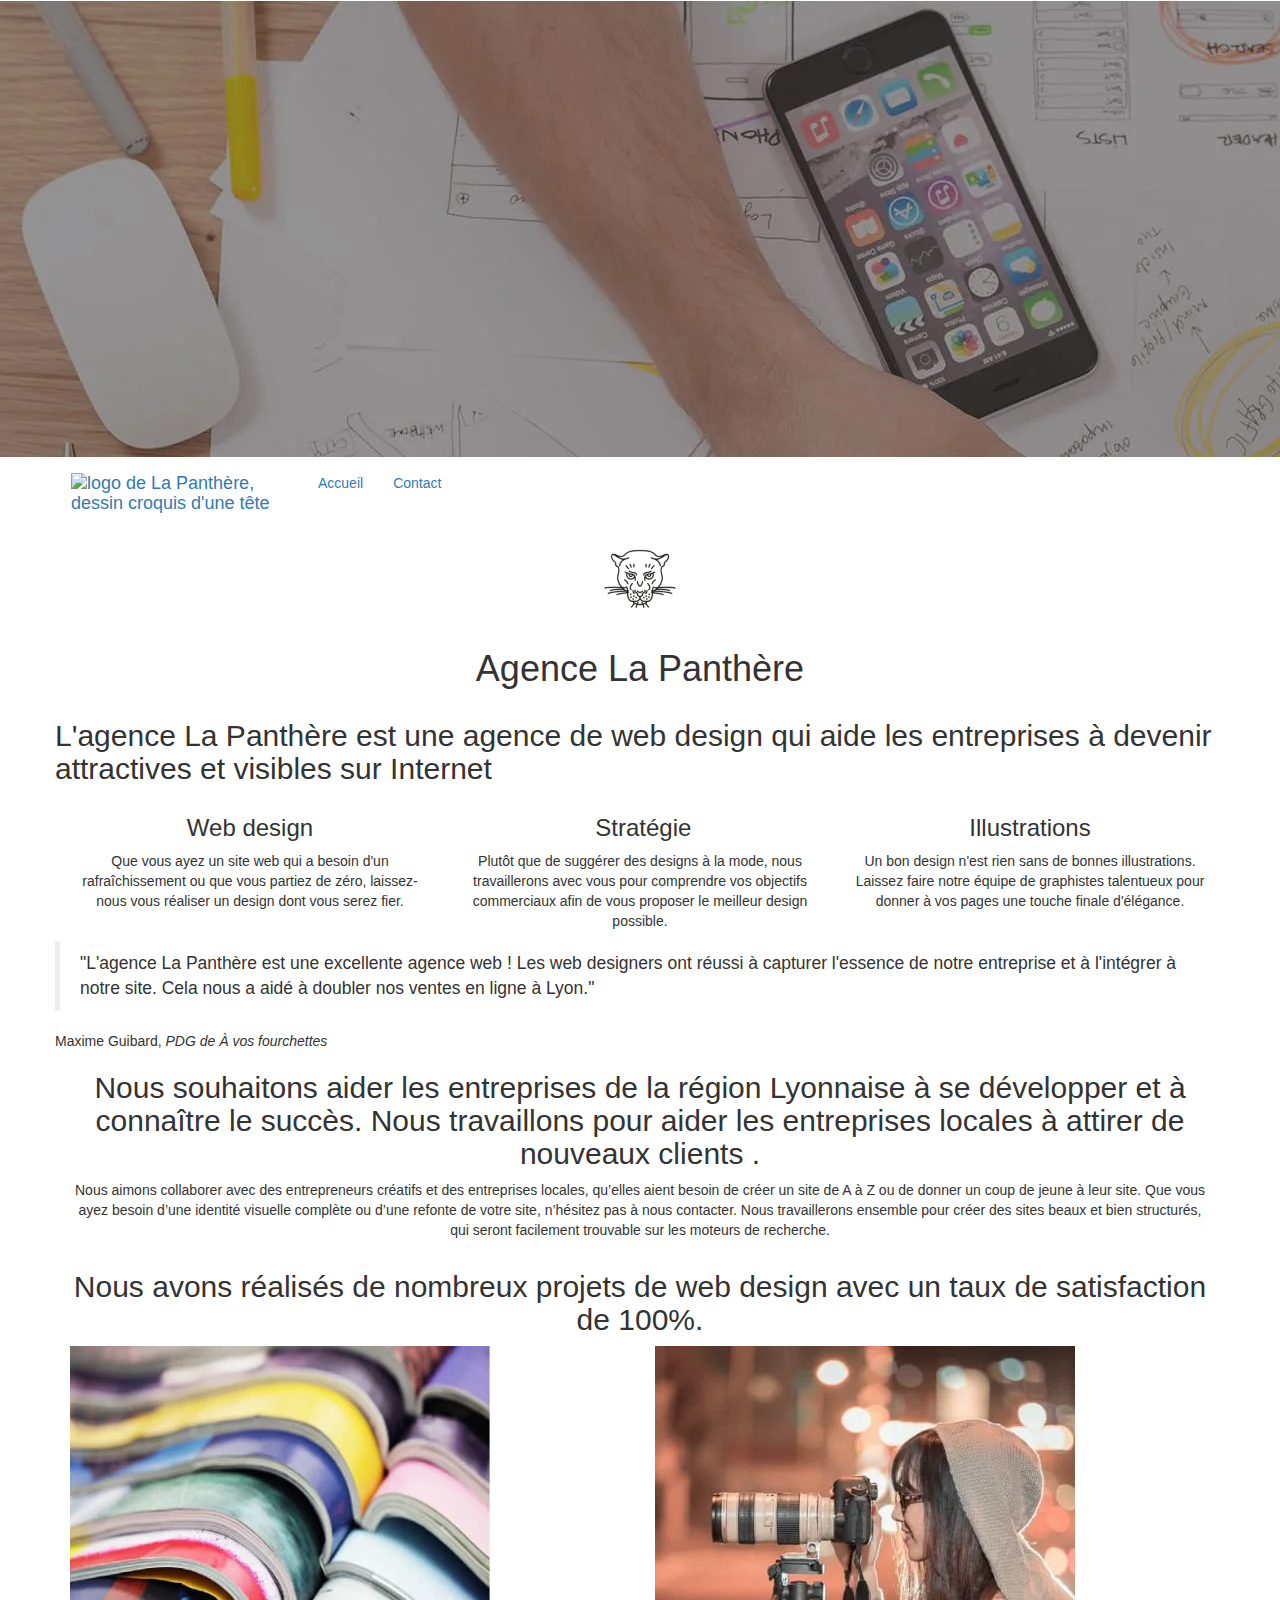
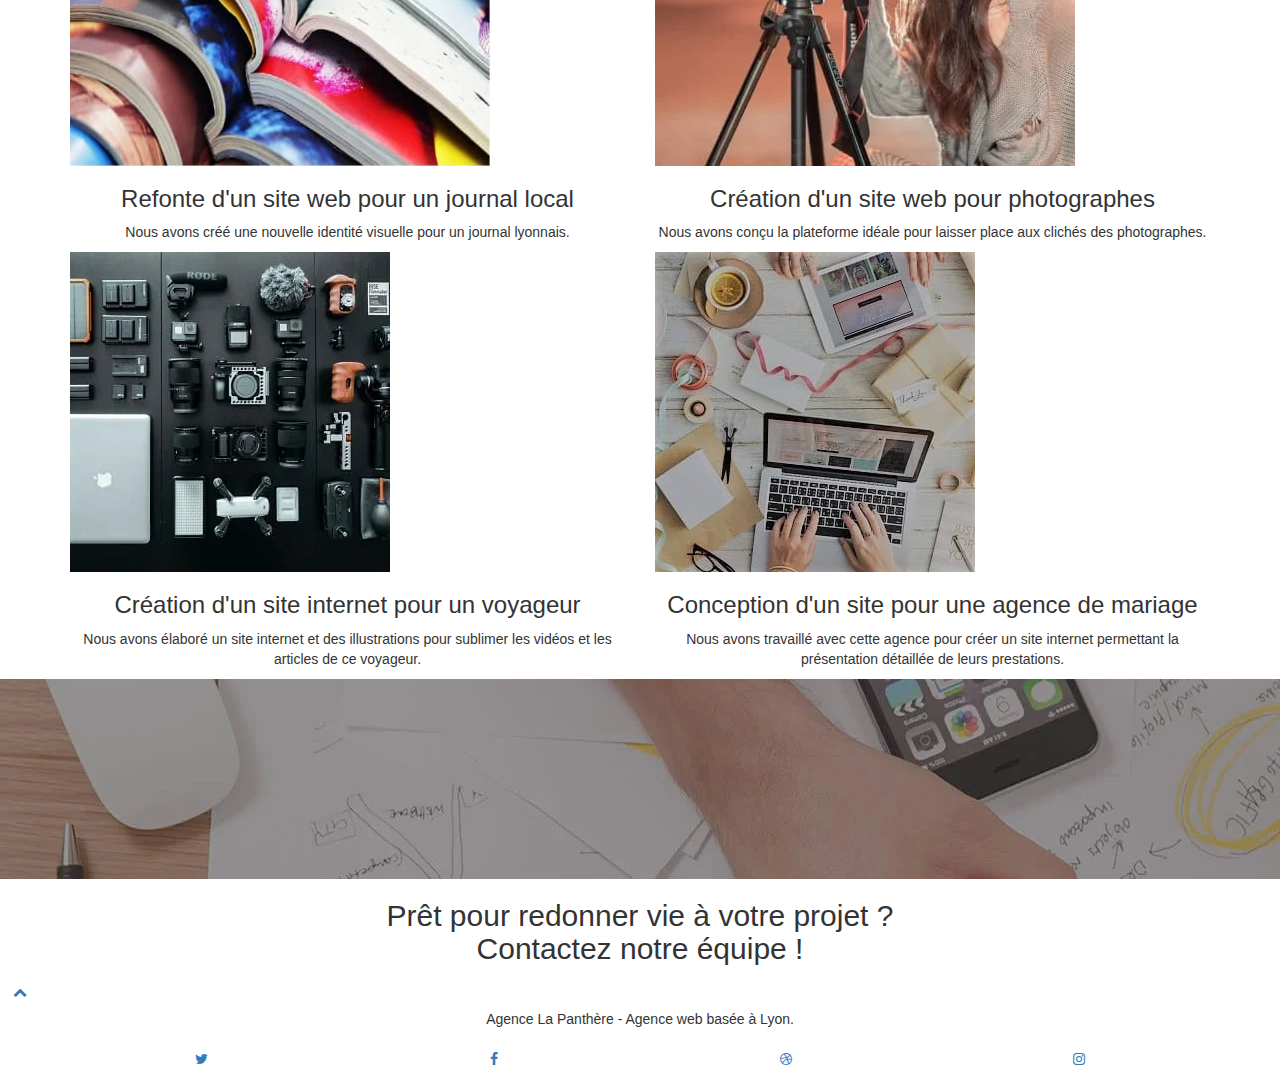
==== commit a441856c: "add webp picture to the final version" ====
--- a/index.html
+++ b/index.html
@@ -3,21 +3,21 @@
 <head>
 	<meta charset="utf-8">
 	<meta content="index, follow" name="robots">
-	<meta content="L'agence La Panthère est une agence de web design qui aide les entreprises à devenir attractives et visibles sur Internet" name="description">
+	<meta content="L'agence La Panthère est une des meilleurs agence de web design à Lyon. Elle aide les entreprises à devenir beaucoup plus attractives et visibles sur Internet. Elle permet à ses clients de performer en visibilité grace à une optimisation de leur SEO. Notre agence de web design assure à ses clients, une indexation de leur site web en première page SERP." name="description">
 	<meta content="width=device-width, initial-scale=1.0, viewport-fit=cover" name="viewport">
-	<title>La Panthère accueil</title>
-	<link rel="canonical" href="https://remycode33.github.io/LaPanthere/" />
-	<link href="favicon.jpg" rel="shortcut icon" type="image/png">
+	<title>La Meilleurs agence web design de Lyon - La Panthère - accueil</title>
+	<link rel="canonical" href="https://remycode33.github.io/LaPanthere/">
+	<link href="favicon.webp" rel="shortcut icon" type="image/png">
 
 	<link href="https://maxcdn.bootstrapcdn.com/bootstrap/3.3.5/css/bootstrap.min.css" rel="stylesheet preload" as="style" type="text/css"> <!--CDN -->
-	<link href="css/style.css" rel="stylesheet preload" as="style" type="text/css">
+	<link href="css/style.min.css" rel="stylesheet preload" as="style" type="text/css">
 	<link href="https://cdnjs.cloudflare.com/ajax/libs/font-awesome/4.7.0/css/font-awesome.min.css" rel="stylesheet preload" as="style" type="text/css" crossorigin="anonymous"> <!--CDN -->
-	<link href="./css/et-line.css" rel="stylesheet preload" as="style" crossorigin="anonymous" type="text/css">
+	<link href="./css/et-line.min.css" rel="stylesheet preload" as="style" crossorigin="anonymous" type="text/css">
 
 
 	<script defer src="https://ajax.googleapis.com/ajax/libs/jquery/2.2.4/jquery.min.js"></script> <!--CDN -->
 	<script defer src="https://maxcdn.bootstrapcdn.com/bootstrap/3.3.5/js/bootstrap.min.js"></script> <!--CDN -->
-	<script defer src="./js/blocs.js"></script>
+	<script defer src="./js/blocs.min.js"></script>
 	<script defer src="https://cdnjs.cloudflare.com/ajax/libs/jquery.touchswipe/1.6.18/jquery.touchSwipe.min.js"></script> <!--CDN -->
 	<script defer src="https://cdnjs.cloudflare.com/ajax/libs/gmaps.js/0.4.25/gmaps.min.js"></script>
 
@@ -28,224 +28,224 @@
 </head>
 <body>
 <!-- Principal conteneur -->
-<div class="page-container">
-
-	<!-- bloc-0 -->
-	<header>
-		<img class="background-header" aria-label="hidden" alt="photo décorative d'arrière plan représentant un bureau du dessus sur lequel se trouve un iphone et le bras d'une personne prenant des notes" loading="lazy" src="img/agence-la-panthere.jpg" width="1920" height="457">
-		<div class="bloc bgc-white l-bloc " id="bloc-0">
-			<div class="container bloc-sm">
-
-				<nav class="navbar row">
-					<div class="navbar-header">
-						<a class="navbar-brand" href="index.html" aria-label="aller à la page d'accueil">
-							<img alt="logo de La Panthère, dessin croquis d'une tête de panthère" loading="lazy" width="217" height="40px" src="img/agence-la-panthere-monochrome.svg" />
-						</a>
-						<button class="ui-navbar-toggle navbar-toggle" data-target=".navbar-1" data-toggle="collapse" id="nav-toggle" type="button" aria-label="ouvrir le panneau de navigation">
-							<span class="sr-only">Toggle navigation</span>
-							<span class="icon-bar"></span>
-							<span class="icon-bar"></span>
-							<span class="icon-bar"></span>
-						</button>
-					</div>
-					<div class="collapse navbar-collapse navbar-1 special-dropdown-nav">
-						<ul class="site-navigation nav navbar-nav">
-							<li>
-								<a href="index.html" aria-label="aller à la page d'accueil">Accueil</a>
-							</li>
-							<li>
-							</li>
-							<li>
-								<a href="contact-la-panthere.html" aria-label="aller à la page contact">Contact</a>
-							</li>
-						</ul>
-					</div>
-				</nav>
+	<div class="page-container">
+
+<!-- bloc-0 -->
+		<header>
+			<img class="background-header" aria-label="hidden" alt="photo décorative d'arrière plan représentant un bureau du dessus sur lequel se trouve un iphone et le bras d'une personne prenant des notes" src="img/agence-la-panthere.webp" width="1920" height="457">
+			<div class="bloc bgc-white l-bloc " id="bloc-0">
+				<div class="container bloc-sm">
+					<nav class="navbar row">
+						<div class="navbar-header">
+							<a class="navbar-brand" href="index.html" aria-label="aller à la page d'accueil">
+								<img alt="logo de La Panthère, dessin croquis d'une tête de panthère"  width="217" height="40" src="img/agence-la-panthere-monochrome.svg">
+							</a>
+							<button class="ui-navbar-toggle navbar-toggle" data-target=".navbar-1" data-toggle="collapse" id="nav-toggle" type="button" aria-label="ouvrir le panneau de navigation">
+								<span class="sr-only">Toggle navigation</span>
+								<span class="icon-bar"></span>
+								<span class="icon-bar"></span>
+								<span class="icon-bar"></span>
+							</button>
+						</div>
+						<div class="collapse navbar-collapse navbar-1 special-dropdown-nav">
+							<ul class="site-navigation nav navbar-nav">
+								<li>
+									<a href="index.html" aria-label="aller à la page d'accueil">Accueil</a>
+								</li>
+								<li>
+								</li>
+								<li>
+									<a href="contact-la-panthere.html" aria-label="aller à la page contact">Contact</a>
+								</li>
+							</ul>
+						</div>
+					</nav>
+				</div>
 			</div>
-		</div>
-	</header>
-	<!-- bloc-0 END -->
-
-	<!-- bloc-1-presentation -->
-	<main>
-		<section>
-			<div class="bloc bgc-dark-slate-blue bg-banniere d-bloc bg-t-edge bloc-bg-texture texture-paper b-parallax" id="bloc-1-hero">
+		</header>
+		<!-- bloc-0 END -->
+
+		<!-- bloc-1-presentation -->
+		<main>
+			<section>
+				<div class="bloc bgc-dark-slate-blue bg-banniere d-bloc bg-t-edge bloc-bg-texture texture-paper b-parallax" id="bloc-1-hero">
 					<div class="container bloc-lg">
-					<div class="row tight-width-whitespace">
-						<div class="col-sm-12">
-							<img alt="logo de l'Agence La Panthère, agence web paris, création logo paris" loading="lazy" class="center-block image-resize-mode" src="img/logo.png" width="100" height="100" />
-							<h1 class="text-center hero-bloc-text tc-white ">
-								Agence La Panthère
-							</h1>
-						</div>
-					</div>
-				</div>
-			</div>
-		</section>
-		<!-- bloc-1-presentation END -->
-
-		<!-- bloc-2-services -->
-		<section>
-			<div class="bloc bgc-white l-bloc" id="bloc-2-services">
-				<div class="container bloc-md">
-					<div class="row">
-						<h2 class="description-agency">
-							L'agence La Panthère est une agence de web design qui aide les entreprises à devenir attractives et visibles sur Internet
-						</h2>
-					</div>
-					<div class="row voffset-lg med-width-whitespace">
-						<div class="col-sm-4">
-							<div class="text-center">
-								<span class="et-icon-browser sm-shadow icon-dark-slate-blue icons icon-lg"></span>
-							</div>
-							<h3 class="mg-md text-center">
-								Web design
-							</h3>
-							<p class="text-center ">
-								Que vous ayez un site web qui a besoin d'un rafraîchissement ou que vous partiez de zéro, laissez-nous vous réaliser un design dont vous serez fier.
-							</p>
-						</div>
-						<div class="col-sm-4">
-							<div class="text-center">
-								<span class="et-icon-presentation sm-shadow icon-dark-slate-blue icons icon-lg"></span>
-							</div>
-							<h3 class="mg-md text-center">
-								&nbsp;Stratégie
-							</h3>
-							<p class="text-center ">
-								Plutôt que de suggérer des designs à la mode, nous travaillerons avec vous pour comprendre vos objectifs commerciaux afin de vous proposer le meilleur design possible.<br>
-							</p>
-						</div>
-						<div class="col-sm-4">
-							<div class="text-center">
-								<span class="et-icon-edit sm-shadow icon-dark-slate-blue icons icon-lg"></span>
-							</div>
-							<h3 class="mg-md text-center">
-								Illustrations
-							</h3>
-							<p class="text-center ">
-								Un bon design n'est rien sans de bonnes illustrations. Laissez faire notre équipe de graphistes talentueux pour donner à vos pages une touche finale d'élégance.
-							</p>
-						</div>
-					</div>
-					<div class="row voffset-lg voffset">
-						<figure class="quote">
-							<blockquote>
-								<p>
-									"L'agence La Panthère est une excellente agence web ! Les web designers ont réussi à capturer l'essence de notre entreprise et à l'intégrer à notre site. Cela nous a aidé à doubler nos ventes en ligne à Lyon."
-								</p>
-							</blockquote>
-							<figcaption>
-								Maxime Guibard, <cite> PDG de À vos fourchettes</cite>
-							</figcaption>
-
-						</figure>
-					</div>
-				</div>
-			</div>
-		</section>
-		<!-- bloc-2-services END -->
-
-		<!-- bloc-3-what-i-do -->
-		<section>
-			<div class="bloc tc-white bgc-atomic-tangerine bg-presentation d-bloc bloc-bg-texture texture-paper b-parallax" id="bloc-3-what-i-do">
-				<div class="container bloc-lg">
-					<div class="row tight-width-whitespace black-background">
-						<div class="col-sm-12">
-							<h2 class="mg-md text-center tc-white">
-								Nous souhaitons aider les entreprises de la région Lyonnaise à se développer et à connaître le succès. Nous travaillons pour aider les entreprises locales à attirer de nouveaux clients .
+						<div class="row tight-width-whitespace">
+							<div class="col-sm-12">
+								<img alt="logo de l'Agence La Panthère, agence web à Lyon, créateur de logo et optimisation SEO" class="center-block image-resize-mode" src="img/logo.png" width="100" height="100">
+								<h1 class="text-center hero-bloc-text tc-white ">
+									Agence La Panthère
+								</h1>
+							</div>
+						</div>
+					</div>
+				</div>
+			</section>
+			<!-- bloc-1-presentation END -->
+
+			<!-- bloc-2-services -->
+			<section>
+				<div class="bloc bgc-white l-bloc" id="bloc-2-services">
+					<div class="container bloc-md">
+						<div class="row">
+							<h2 class="description-agency">
+								L'agence La Panthère est une agence de web design qui aide les entreprises à devenir attractives et visibles sur Internet
 							</h2>
-							<p class="text-center white">
-								Nous aimons collaborer avec des entrepreneurs créatifs et des entreprises locales, qu’elles aient besoin de créer un site de A à Z ou de donner un coup de jeune à leur site. Que vous ayez besoin d’une identité visuelle complète ou d’une refonte de votre site, n’hésitez pas à nous contacter. Nous travaillerons ensemble pour créer des sites beaux et bien structurés, qui seront facilement trouvable sur les moteurs de recherche.
-							</p>
-						</div>
-					</div>
-				</div>
-			</div>
-		</section>
-		<!-- bloc-3-what-i-do END -->
-
-		<!-- bloc-4-portfolio -->
-		<section>
-			<div class="bloc bgc-white bg-lines-h2-bg bg-repeat l-bloc" id="bloc-4-portfolio">
-				<div class="container bloc-lg">
-					<div class="row">
-						<h2 class="col-sm-12 text-center">
-							Nous travaillons avec beaucoup de clients, voici nos réalisations.
-						</h2>
-					</div>
-					<div class="row tight-width-whitespace portfolio-row">
-						<div class="col-sm-6">
-							<a data-caption="Refonte d'un site web pour un journal local" data-frame="snapshot-lb" data-gallery-id="gallery-1" data-lightbox="img/1.jpg" href="#" aria-label="cliquez pour afficher l'image en plus grand">
-								<img alt="ensemble de magasines de toutes couleurs imbriqués les uns dans les autres" loading="lazy" class="img-responsive portfolio-thumb" src="img/1.jpg" width="420" height="420"/>
-							</a>
-							<h3 class="mg-md text-center">
-								Refonte d'un site web pour un journal local
-							</h3>
-							<p class="text-center">
-								Nous avons créé une nouvelle identité visuelle pour un journal lyonnais.
-							</p>
-						</div>
-						<div class="col-sm-6">
-							<a data-caption="Création d'un site web pour photographes" data-frame="snapshot-lb" data-gallery-id="gallery-1" data-lightbox="img/2.jpg" href="#" aria-label="cliquez pour afficher l'image en plus grand">
-								<img alt="femme brune avec des lunettes qui prends des photos dans la ville au crépuscule avec un objectif sur trépied" loading="lazy" class="img-responsive portfolio-thumb" src="img/2.jpg" width="420" height="420"/>
-							</a>
-							<h3 class="mg-md text-center">
-								Création d'un site web pour photographes
-							</h3>
-							<p class="text-center">
-								Nous avons conçu la plateforme idéale pour laisser place aux clichés des photographes.
-							</p>
-						</div>
-					</div>
-					<div class="row tight-width-whitespace portfolio-row">
-						<div class="col-sm-6">
-							<a data-caption="Création d'un site internet pour un voyageur" data-frame="snapshot-lb" data-gallery-id="gallery-1" data-lightbox="img/3.jpg" href="#" aria-label="cliquez pour afficher l'image en plus grand">
-								<img alt="photographie d'une ensemble d'objets technologique posé sur une table noir et prise du dessus (macbook, objectifs, microphone, drone, flash, batterie" loading="lazy" class="img-responsive portfolio-thumb" src="img/3.jpg" width="320" height="320"/>
-							</a>
-							<h3 class="mg-md text-center">
-								Création d'un site internet pour un voyageur
-							</h3>
-							<p class="text-center">
-								Nous avons élaboré un site internet et des illustrations pour sublimer les vidéos et les articles de ce voyageur.
-							</p>
-						</div>
-						<div class="col-sm-6">
-							<a data-caption="Conception d'un site pour une agence de mariage" data-frame="snapshot-lb" data-gallery-id="gallery-1" data-lightbox="img/4.jpg" href="#" aria-label="cliquez pour afficher l'image en plus grand">
-								<img alt="plan du dessus d'un bureau avec une personne travaillant sur macbook et une autre sur tablette. Il y a des colis, des rubans, des enveloppes et un café" loading="lazy" class="img-responsive portfolio-thumb" src="img/4.jpg" width="320" height="320"/>
-							</a>
-							<h3 class="mg-md text-center">
-								Conception d'un site pour une agence de mariage
-							</h3>
-							<p class="text-center">
-								Nous avons travaillé avec cette agence pour créer un site internet permettant la présentation détaillée de leurs prestations.
-							</p>
-						</div>
-					</div>
-				</div>
-			</div>
-		</section>
-		<!-- bloc-4-portfolio END -->
-
-		<!-- bloc-5-cta -->
-		<section>
-			<div class="remove-texture">
-				<img class="background-footer" aria-label="hidden" alt="photo décorative d'arrière plan représentant un bureau du dessus sur lequel se trouve un iphone et le bras d'une personne prenant des notes" loading="lazy" src="img/agence-la-panthere3.jpg" width="1920" height="200">
-				<div class="bloc bgc-dark-slate-blue bg-banniere d-bloc bloc-bg-texture texture-paper" id="bloc-5-cta">
+						</div>
+						<div class="row voffset-lg med-width-whitespace">
+							<div class="col-sm-4">
+								<div class="text-center">
+									<span class="et-icon-browser sm-shadow icon-dark-slate-blue icons icon-lg"></span>
+								</div>
+								<h3 class="mg-md text-center">
+									Web design
+								</h3>
+								<p class="text-center ">
+									Que vous ayez un site web qui a besoin d'un rafraîchissement ou que vous partiez de zéro, laissez-nous vous réaliser un design dont vous serez fier.
+								</p>
+							</div>
+							<div class="col-sm-4">
+								<div class="text-center">
+									<span class="et-icon-presentation sm-shadow icon-dark-slate-blue icons icon-lg"></span>
+								</div>
+								<h3 class="mg-md text-center">
+									&nbsp;Stratégie
+								</h3>
+								<p class="text-center ">
+									Plutôt que de suggérer des designs à la mode, nous travaillerons avec vous pour comprendre vos objectifs commerciaux afin de vous proposer le meilleur design possible.<br>
+								</p>
+							</div>
+							<div class="col-sm-4">
+								<div class="text-center">
+									<span class="et-icon-edit sm-shadow icon-dark-slate-blue icons icon-lg"></span>
+								</div>
+								<h3 class="mg-md text-center">
+									Illustrations
+								</h3>
+								<p class="text-center ">
+									Un bon design n'est rien sans de bonnes illustrations. Laissez faire notre équipe de graphistes talentueux pour donner à vos pages une touche finale d'élégance.
+								</p>
+							</div>
+						</div>
+						<div class="row voffset-lg voffset">
+							<figure class="quote">
+								<blockquote>
+									<p>
+										"L'agence La Panthère est une excellente agence web ! Les web designers ont réussi à capturer l'essence de notre entreprise et à l'intégrer à notre site. Cela nous a aidé à doubler nos ventes en ligne à Lyon."
+									</p>
+								</blockquote>
+								<figcaption>
+									Maxime Guibard, <cite> PDG de À vos fourchettes</cite>
+								</figcaption>
+							</figure>
+						</div>
+					</div>
+				</div>
+			</section>
+			<!-- bloc-2-services END -->
+
+			<!-- bloc-3-what-i-do -->
+			<section>
+				<div class="bloc tc-white bgc-atomic-tangerine bg-presentation d-bloc bloc-bg-texture texture-paper b-parallax" id="bloc-3-what-i-do">
 					<div class="container bloc-lg">
-					</div>
-				</div>
-				<h2 class="mg-md text-center tc-white">
-					Prêt pour redonner vie à votre projet ?<br>Contactez notre équipe !
-				</h2>
-			</div>
-		</section>
-	</main>
-</div>
+						<div class="row tight-width-whitespace black-background">
+							<div class="col-sm-12">
+								<h2 class="mg-md text-center tc-white">
+									Nous souhaitons aider les entreprises de la région Lyonnaise à se développer et à connaître le succès. Nous travaillons pour aider les entreprises locales à attirer de nouveaux clients .
+								</h2>
+								<p class="text-center white">
+									Nous aimons collaborer avec des entrepreneurs créatifs et des entreprises locales, qu’elles aient besoin de créer un site de A à Z ou de donner un coup de jeune à leur site. Que vous ayez besoin d’une identité visuelle complète ou d’une refonte de votre site, n’hésitez pas à nous contacter. Nous travaillerons ensemble pour créer des sites beaux et bien structurés, qui seront facilement trouvable sur les moteurs de recherche.
+								</p>
+							</div>
+						</div>
+					</div>
+				</div>
+			</section>
+			<!-- bloc-3-what-i-do END -->
+
+			<!-- bloc-4-portfolio -->
+			<section>
+				<div class="bloc bgc-white bg-lines-h2-bg bg-repeat l-bloc" id="bloc-4-portfolio">
+					<div class="container bloc-lg">
+						<div class="row">
+							<h2 class="col-sm-12 text-center">
+								Nous avons réalisés de nombreux projets de web design avec un taux de satisfaction de 100%.
+							</h2>
+						</div>
+						<div class="row tight-width-whitespace portfolio-row">
+							<div class="col-sm-6">
+								<a data-caption="Refonte d'un site web pour un journal local" data-frame="snapshot-lb" data-gallery-id="gallery-1" data-lightbox="img/1.webp" href="#" aria-label="cliquez pour afficher l'image en plus grand">
+									<img loading="lazy" alt="ensemble de magasines de toutes couleurs imbriqués les uns dans les autres" class="img-responsive portfolio-thumb" src="img/1.webp" width="420" height="420">
+								</a>
+								<h3 class="mg-md text-center">
+									Refonte d'un site web pour un journal local
+								</h3>
+								<p class="text-center">
+									Nous avons créé une nouvelle identité visuelle pour un journal lyonnais.
+								</p>
+							</div>
+							<div class="col-sm-6">
+								<a data-caption="Création d'un site web pour photographes" data-frame="snapshot-lb" data-gallery-id="gallery-1" data-lightbox="img/2.webp" href="#" aria-label="cliquez pour afficher l'image en plus grand">
+									<img loading="lazy" alt="femme brune avec des lunettes qui prends des photos dans la ville au crépuscule avec un objectif sur trépied" class="img-responsive portfolio-thumb" src="img/2.webp" width="420" height="420">
+								</a>
+								<h3 class="mg-md text-center">
+									Création d'un site web pour photographes
+								</h3>
+								<p class="text-center">
+									Nous avons conçu la plateforme idéale pour laisser place aux clichés des photographes.
+								</p>
+							</div>
+						</div>
+						<div class="row tight-width-whitespace portfolio-row">
+							<div class="col-sm-6">
+								<a data-caption="Création d'un site internet pour un voyageur" data-frame="snapshot-lb" data-gallery-id="gallery-1" data-lightbox="img/3.webp" href="#" aria-label="cliquez pour afficher l'image en plus grand">
+									<img loading="lazy" alt="photographie d'une ensemble d'objets technologique posé sur une table noir et prise du dessus (macbook, objectifs, microphone, drone, flash, batterie" class="img-responsive portfolio-thumb" src="img/3.webp" width="320" height="320">
+								</a>
+								<h3 class="mg-md text-center">
+									Création d'un site internet pour un voyageur
+								</h3>
+								<p class="text-center">
+									Nous avons élaboré un site internet et des illustrations pour sublimer les vidéos et les articles de ce voyageur.
+								</p>
+							</div>
+							<div class="col-sm-6">
+								<a data-caption="Conception d'un site pour une agence de mariage" data-frame="snapshot-lb" data-gallery-id="gallery-1" data-lightbox="img/4.webp" href="#" aria-label="cliquez pour afficher l'image en plus grand">
+									<img loading="lazy" alt="plan du dessus d'un bureau avec une personne travaillant sur macbook et une autre sur tablette. Il y a des colis, des rubans, des enveloppes et un café" class="img-responsive portfolio-thumb" src="img/4.webp" width="320" height="320">
+								</a>
+								<h3 class="mg-md text-center">
+									Conception d'un site pour une agence de mariage
+								</h3>
+								<p class="text-center">
+									Nous avons travaillé avec cette agence pour créer un site internet permettant la présentation détaillée de leurs prestations.
+								</p>
+							</div>
+						</div>
+					</div>
+				</div>
+			</section>
+			<!-- bloc-4-portfolio END -->
+
+			<!-- bloc-5-cta -->
+			<section>
+				<div class="remove-texture">
+					<img loading="lazy" class="background-footer" aria-label="hidden" alt="photo décorative d'arrière plan représentant un bureau du dessus sur lequel se trouve un iphone et le bras d'une personne prenant des notes" src="img/agence-la-panthere3.webp" width="1920" height="200">
+					<div class="bloc bgc-dark-slate-blue bg-banniere d-bloc bloc-bg-texture texture-paper" id="bloc-5-cta">
+						<div class="container bloc-lg">
+						</div>
+					</div>
+					<h2 class="mg-md text-center tc-white">
+						Prêt pour redonner vie à votre projet ?<br>Contactez notre équipe !
+					</h2>
+				</div>
+			</section>
+		</main>
+	</div>
 
 
 <!-- bloc-5-cta END -->
-
+<!-- ScrollToTop Button -->
+<a class="bloc-button btn btn-d scrollToTop" onclick="scrollToTarget('1')"><span class="fa fa-chevron-up"></span></a>
+<!-- ScrollToTop Button END-->
 <!-- Footer - bloc-8 -->
 <footer>
 	<div class="bloc bgc-atomic-tangerine d-bloc" id="bloc-8">
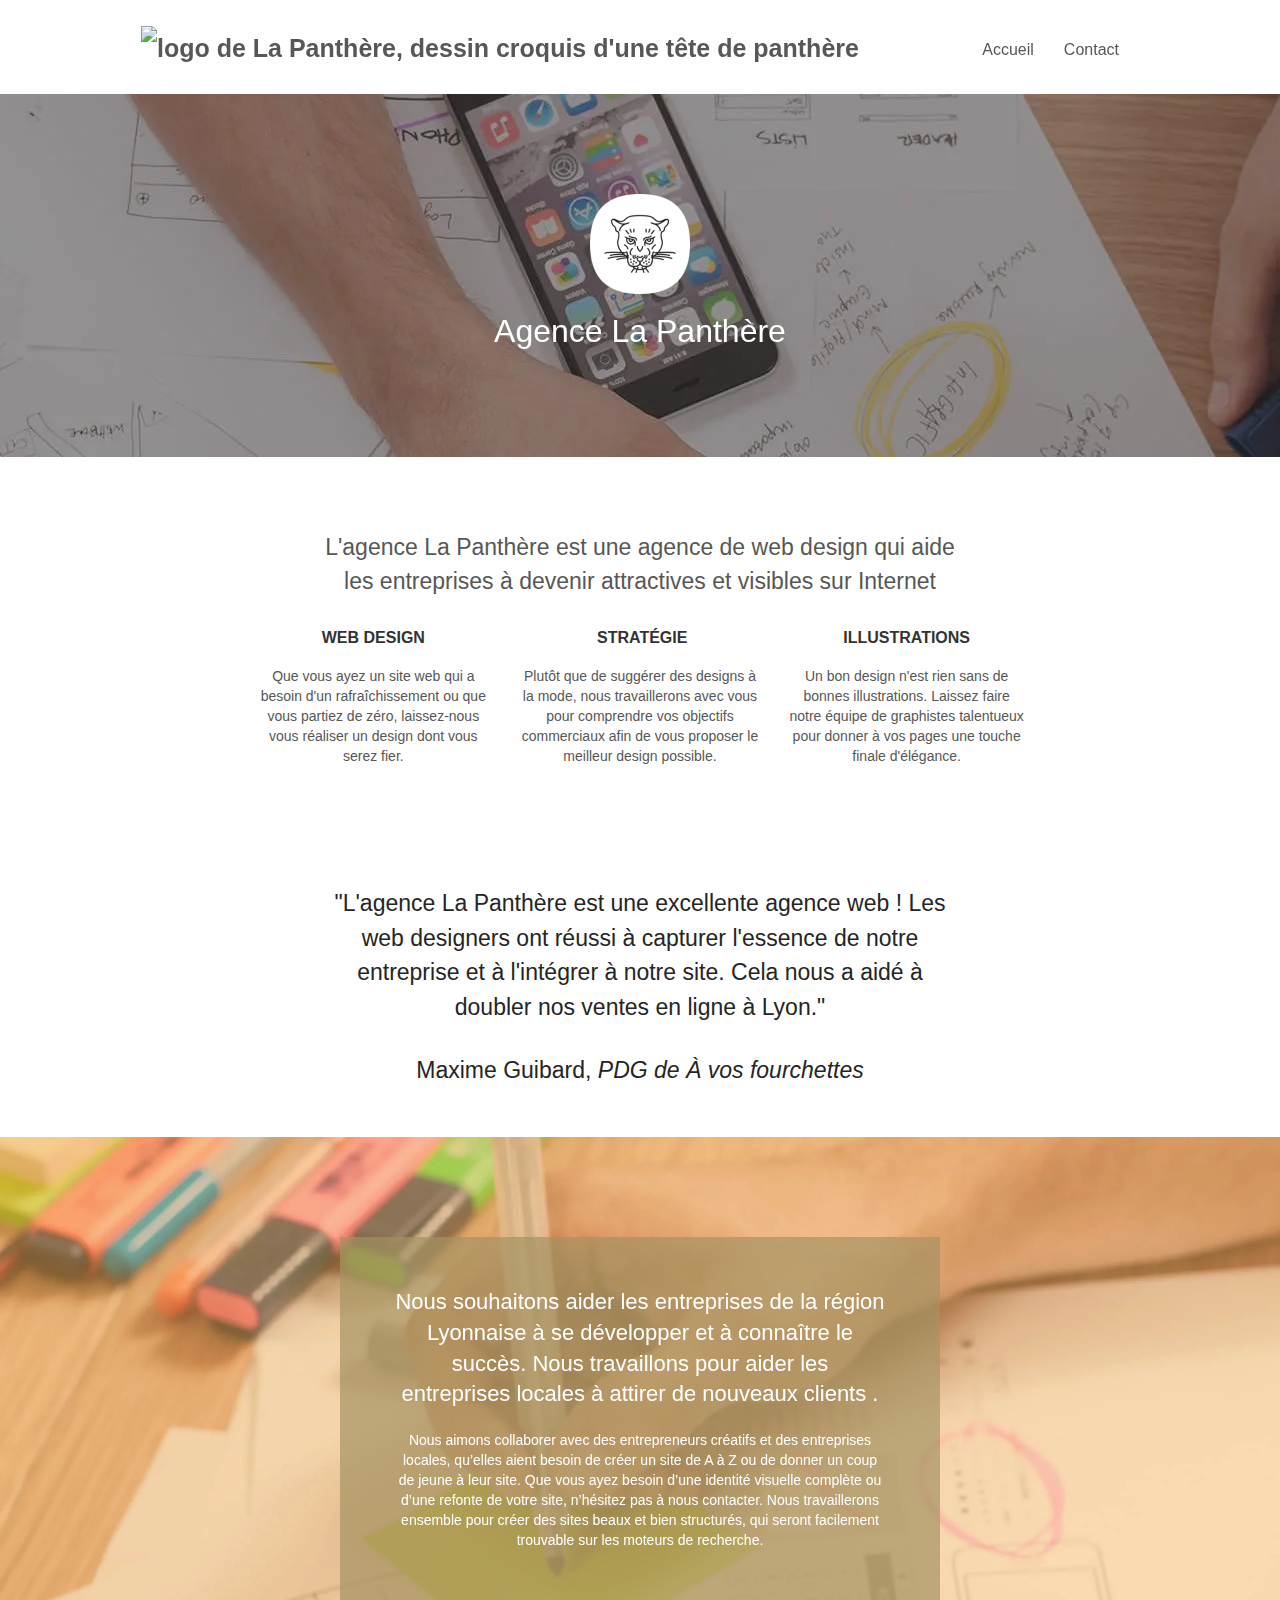
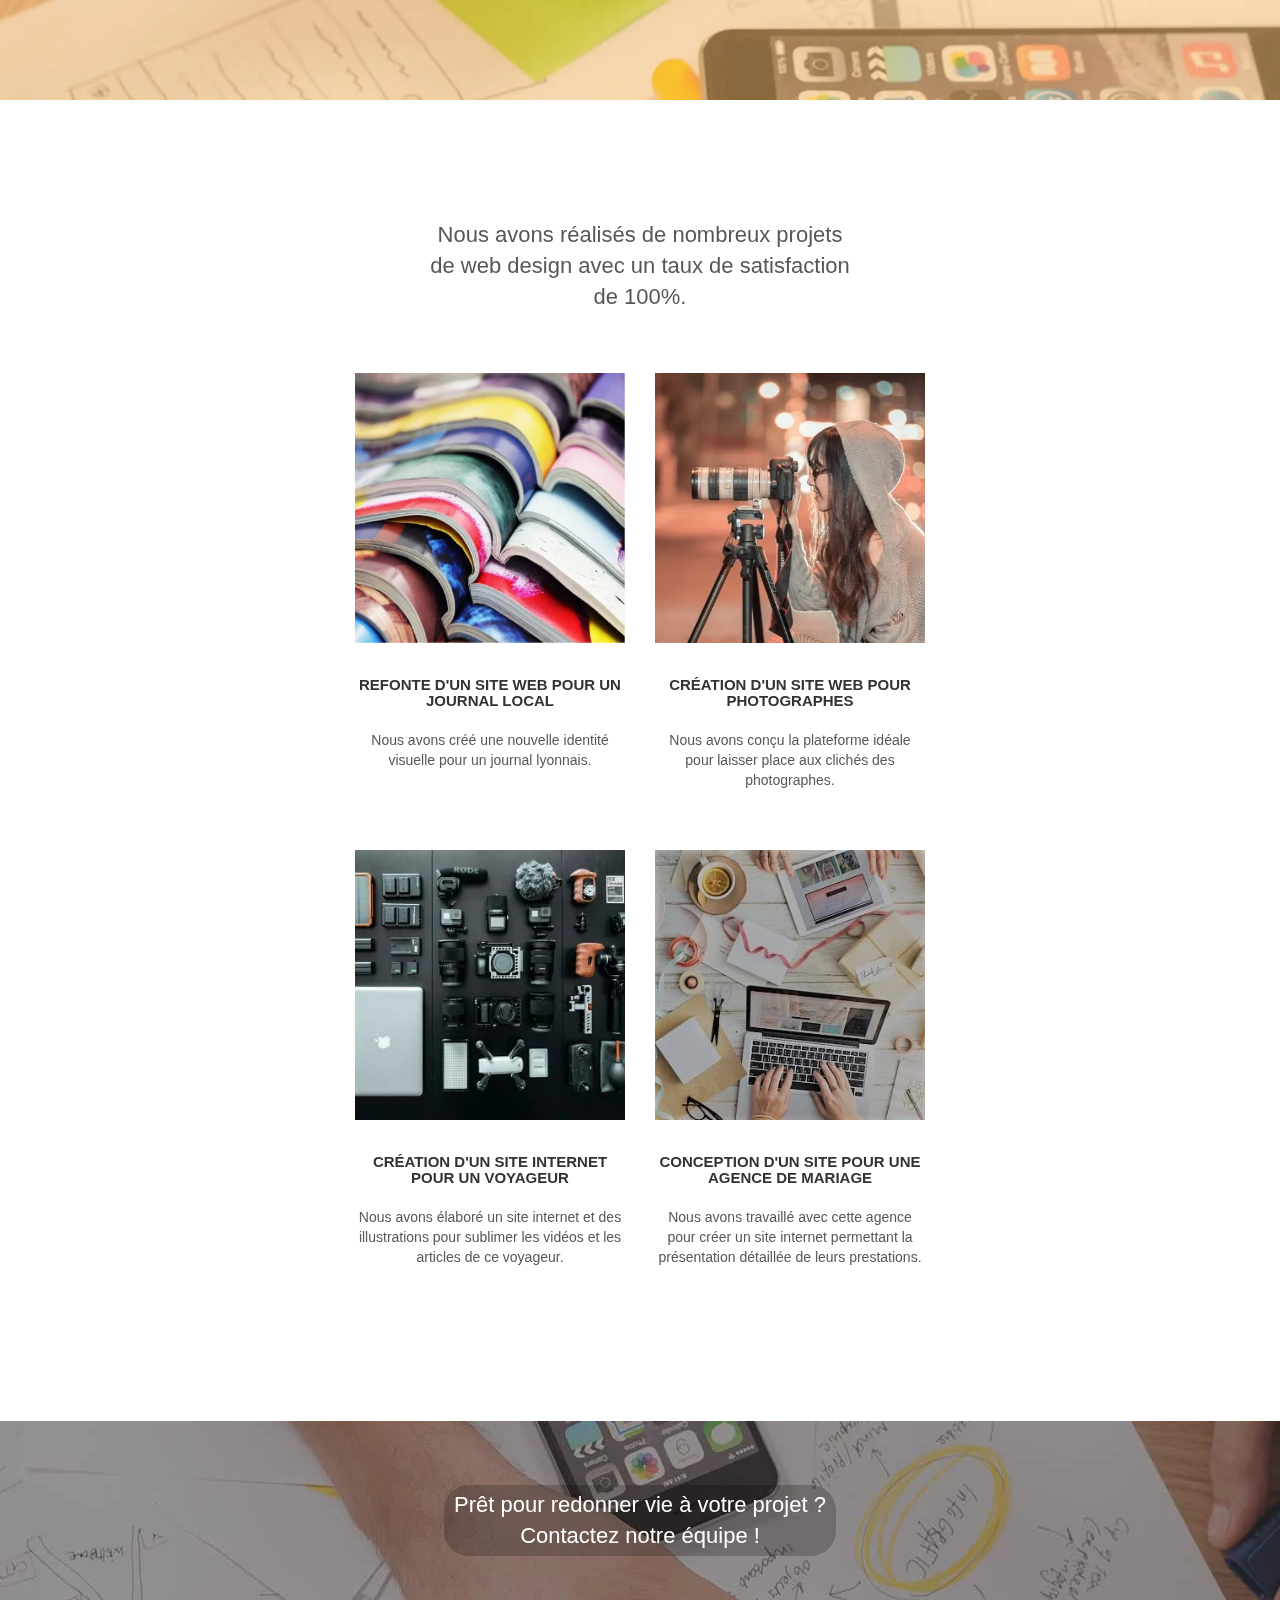
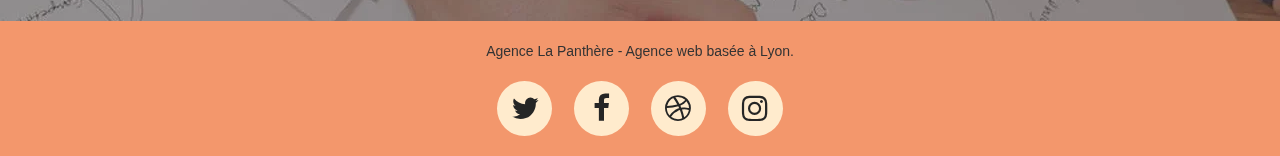
==== commit 46d6e77a: "reindent" ====
--- a/index.html
+++ b/index.html
@@ -24,13 +24,12 @@
 	<!-- Analytics -->
 
 	<!-- Analytics END -->
-
 </head>
 <body>
 <!-- Principal conteneur -->
 	<div class="page-container">
 
-<!-- bloc-0 -->
+		<!-- bloc-0 -->
 		<header>
 			<img class="background-header" aria-label="hidden" alt="photo décorative d'arrière plan représentant un bureau du dessus sur lequel se trouve un iphone et le bras d'une personne prenant des notes" src="img/agence-la-panthere.webp" width="1920" height="457">
 			<div class="bloc bgc-white l-bloc " id="bloc-0">
@@ -65,8 +64,8 @@
 		</header>
 		<!-- bloc-0 END -->
 
-		<!-- bloc-1-presentation -->
 		<main>
+			<!-- bloc-1-presentation -->
 			<section>
 				<div class="bloc bgc-dark-slate-blue bg-banniere d-bloc bg-t-edge bloc-bg-texture texture-paper b-parallax" id="bloc-1-hero">
 					<div class="container bloc-lg">
@@ -238,63 +237,61 @@
 					</h2>
 				</div>
 			</section>
+			<!-- bloc-5-cta END -->
+
+			<!-- ScrollToTop Button -->
+			<a class="bloc-button btn btn-d scrollToTop" onclick="scrollToTarget('1')"><span class="fa fa-chevron-up"></span></a>
+			<!-- ScrollToTop Button END-->
+
 		</main>
+
+		<!-- Footer - bloc-8 -->
+		<footer>
+			<div class="bloc bgc-atomic-tangerine d-bloc" id="bloc-8">
+				<div class="container bloc-sm">
+					<div class="row">
+						<div class="col-sm-12">
+							<address class="text-center white">
+								Agence La Panthère - Agence web basée à Lyon.
+							</address>
+							<div class="row row-no-gutters social">
+								<div class="col-sm-3">
+									<div class="text-center">
+										<a class="social" href="https://twitter.com" aria-label="aller sur notre page twitter">
+											<span class="fa fa-twitter icon-md"></span>
+										</a>
+									</div>
+								</div>
+								<div class="col-sm-3">
+									<div class="text-center">
+										<a class="social" href="https://www.facebook.com" aria-label="aller sur notre page facebook">
+											<span class="fa fa-facebook icon-md"></span>
+										</a>
+									</div>
+								</div>
+								<div class="col-sm-3">
+									<div class="text-center">
+										<a class="social" href="https://dribbble.com" aria-label="aller sur notre page dribbble">
+											<span class="fa fa-dribbble icon-md"></span>
+										</a>
+									</div>
+								</div>
+								<div class="col-sm-3">
+									<div class="text-center">
+										<a class="social" href="https://instagram.com" aria-label="aller sur la page twitter">
+											<span class="fa fa-instagram icon-md"></span>
+										</a>
+									</div>
+								</div>
+							</div>
+						</div>
+					</div>
+				</div>
+			</div>
+		</footer>
+		<!-- Footer - bloc-8 END -->
 	</div>
-
-
-<!-- bloc-5-cta END -->
-<!-- ScrollToTop Button -->
-<a class="bloc-button btn btn-d scrollToTop" onclick="scrollToTarget('1')"><span class="fa fa-chevron-up"></span></a>
-<!-- ScrollToTop Button END-->
-<!-- Footer - bloc-8 -->
-<footer>
-	<div class="bloc bgc-atomic-tangerine d-bloc" id="bloc-8">
-		<div class="container bloc-sm">
-			<div class="row">
-				<div class="col-sm-12">
-					<address class="text-center white">
-						Agence La Panthère - Agence web basée à Lyon.
-					</address>
-					<div class="row row-no-gutters social">
-						<div class="col-sm-3">
-							<div class="text-center">
-								<a class="social" href="https://twitter.com" aria-label="aller sur notre page twitter">
-									<span class="fa fa-twitter icon-md"></span>
-								</a>
-							</div>
-						</div>
-						<div class="col-sm-3">
-							<div class="text-center">
-								<a class="social" href="https://www.facebook.com" aria-label="aller sur notre page facebook">
-									<span class="fa fa-facebook icon-md"></span>
-								</a>
-							</div>
-						</div>
-						<div class="col-sm-3">
-							<div class="text-center">
-								<a class="social" href="https://dribbble.com" aria-label="aller sur notre page dribbble">
-									<span class="fa fa-dribbble icon-md"></span>
-								</a>
-							</div>
-						</div>
-						<div class="col-sm-3">
-							<div class="text-center">
-								<a class="social" href="https://instagram.com" aria-label="aller sur la page twitter">
-									<span class="fa fa-instagram icon-md"></span>
-								</a>
-							</div>
-						</div>
-					</div>
-				</div>
-			</div>
-		</div>
-	</div>
-</footer>
-<!-- Footer - bloc-8 END -->
-
-
-<!-- Principal conteneur END -->
-
-
+	<!-- Principal conteneur END -->
 </body>
+
 </html>
--- a/css/style.min.css
+++ b/css/style.min.css
@@ -0,0 +1 @@
+.bloc .container,.row.row-no-gutters>[class*=" col-"],.row.row-no-gutters>[class^=col-]{padding-right:0;padding-left:0}.scrollToTop,a,button{transition:.3s ease-in-out}.bg-lines-h2-bg,a,button{outline:0!important}CSS,HTML Free tool to unminify JS,HTML online body,Unminify JS{margin:0;padding:0;background:#fff;overflow-x:hidden}.nav-invert .navbar .nav,.nav>li{float:left}a:hover{text-decoration:none;cursor:pointer}#page-loading-blocs-notifaction{position:fixed;top:0;bottom:0;width:100%;z-index:100000;background:url(img/pageload-spinner.gif) center center no-repeat #fff}.bloc{width:100%;clear:both;background:50% 50%/cover no-repeat;padding:0 50px;position:relative}.bloc-lg{padding:100px 50px}.bloc-md{padding:50px}.bloc-sm{padding:20px 50px}.bg-b-edge,.bg-bl-edge,.bg-br-edge,.bg-center,.bg-l-edge,.bg-r-edge,.bg-repeat,.bg-t-edge,.bg-tl-edge,.bg-tr-edge{background-size:auto!important}.bg-repeat,.nav>li a:focus,.nav>li a:hover{background:0 0}.bg-t-edge{background:top no-repeat}.bloc-bg-texture::before{content:"";background-size:2px 2px;position:absolute;top:0;bottom:0;left:0;right:0}.texture-paper::before{background:url(../img/texture-paper.png) 0 0/280px 280px}.nav>li>.dropdown a,.navbar-toggle:hover{background:0 0!important}.b-parallax{background-attachment:fixed}.d-bloc{color:rgb(255,255,255,.7)}.d-bloc button:hover{color:rgb(255,255,255,.9)}.d-bloc .icon-round,.d-bloc .icon-rounded,.d-bloc .icon-semi-rounded-a,.d-bloc .icon-semi-rounded-b,.d-bloc .icon-square{border-color:rgb(255,255,255,.9)}.d-bloc .divider-h span{border-color:rgb(255,255,255,.2)}.d-bloc .a-btn,.d-bloc .navbar a,.d-bloc .navbar-brand,.d-bloc a .icon-lg,.d-bloc a .icon-md,.d-bloc a .icon-sm,.d-bloc a .icon-xl,.d-bloc h1 a,.d-bloc h2 a,.d-bloc h3 a,.d-bloc h4 a,.d-bloc h5 a,.d-bloc h6 a,.d-bloc p a{color:#252525}.d-bloc .a-btn:hover,.d-bloc .navbar a:hover,.d-bloc .navbar-brand:hover,.d-bloc a:hover .icon-lg,.d-bloc a:hover .icon-md,.d-bloc a:hover .icon-sm,.d-bloc a:hover .icon-xl,.d-bloc h1 a:hover,.d-bloc h2 a:hover,.d-bloc h3 a:hover,.d-bloc h4 a:hover,.d-bloc h5 a:hover,.d-bloc h6 a:hover,.d-bloc p a:hover{color:#707070}.d-bloc .navbar-toggle .icon-bar{background:#fff}.d-bloc .btn-wire,.d-bloc .btn-wire:hover{color:#fff;border-color:#fff}.d-bloc .panel icon,.l-bloc .icon-round,.l-bloc .icon-rounded,.l-bloc .icon-semi-rounded-a,.l-bloc .icon-semi-rounded-b,.l-bloc .icon-square{border-color:rgb(0,0,0,.7)}.d-bloc .panel,.l-bloc{color:rgb(0,0,0,.5)}.d-bloc .panel button:hover,.l-bloc button:hover{color:rgb(0,0,0,.7)}.d-bloc .panel .divider-h span,.l-bloc .divider-h span{border-color:rgb(0,0,0,.1)}.d-bloc .panel .a-btn,.l-bloc .a-btn,.l-bloc .navbar a,.l-bloc .navbar-brand,.l-bloc .navbar-toggle .icon-bar,.l-bloc a .icon-lg,.l-bloc a .icon-md,.l-bloc a .icon-sm,.l-bloc a .icon-xl,.l-bloc h1 a,.l-bloc h2 a,.l-bloc h3 a,.l-bloc h4 a,.l-bloc h5 a,.l-bloc h6 a,.l-bloc p a{color:rgb(0,0,0,.6)}.d-bloc .panel .a-btn:hover,.l-bloc .a-btn:hover,.l-bloc .navbar a:hover,.l-bloc .navbar-brand:hover,.l-bloc a:hover .icon-lg,.l-bloc a:hover .icon-md,.l-bloc a:hover .icon-sm,.l-bloc a:hover .icon-xl,.l-bloc h1 a:hover,.l-bloc h2 a:hover,.l-bloc h3 a:hover,.l-bloc h4 a:hover,.l-bloc h5 a:hover,.l-bloc h6 a:hover,.l-bloc p a:hover{color:#000}.d-bloc .panel .btn-wire,.d-bloc .panel .btn-wire:hover,.l-bloc .btn-wire,.l-bloc .btn-wire:hover{color:rgb(0,0,0,.7);border-color:rgb(0,0,0,.3)}.voffset{margin-top:30px}.voffset-lg{margin-top:80px}.row-no-gutters{margin-right:0;margin-left:0}#bloc-1-hero h1{font-size:32px}.navbar{margin-bottom:0;z-index:1}.navbar-brand{height:auto;padding:3px 15px;font-size:25px;font-weight:600;line-height:44px}.navbar-brand img{max-height:200px;margin:0 5px 0 0;display:inline}.navbar-brand img[src$=svg]{min-width:100px}.nav-center .navbar-brand img{margin:0}.navbar .nav{padding-top:2px;float:right;z-index:1}.nav>li{margin-top:4px;font-size:16px}.navbar-nav .open .dropdown-menu>li>a{text-align:inherit}.navbar-toggle{margin:10px 10px 0 0;border:0}.mg-lg,.mg-md{margin-top:10px}.navbar-toggle .icon-bar{background-color:rgb(0,0,0,.5);width:26px}.nav-invert .navbar-brand,.nav-invert .navbar-header{float:right;position:relative;z-index:2}.nav>li>.dropdown a{display:block;padding:14px 15px}nav .caret{margin:0 5px}.dropdown-menu .dropdown-menu{top:-8px;left:100%}.dropdown-menu .dropmenu-flow-right{top:100%;left:0;margin-left:-1px;border-top-left-radius:0;border-top-right-radius:0}.dropdown-menu .dropdown span{border:4px solid #000;border-top-color:transparent;border-right-color:transparent;border-bottom-color:transparent;margin:6px -5px 0 0!important;float:right}.mg-md{margin-bottom:20px}.mg-lg{margin-bottom:40px}.btn{margin:0 5px 5px 0}.btn.pull-right{margin:0 0 5px 5px}.btn-d,.btn-d:focus,.btn-d:hover{color:#fff;background:rgb(0,0,0,.3)}.btn-rd{border-radius:40px}.btn-clean{border:1px solid;border-bottom-color:rgb(0,0,0,.1);text-shadow:0 1px 0 rgb(0,0,1,.1);box-shadow:0 1px 3px rgb(0,0,1,.25),0 1px 0 0 rgb(255,255,255,.15) inset}.icon-md{font-size:30px!important}.icon-lg{font-size:60px!important}.sm-shadow{text-shadow:0 1px 2px rgb(0,0,0,.3)}.panel-sq,.panel-sq .panel-footer,.panel-sq .panel-heading{border-radius:0}.panel-rd{border-radius:30px}.panel-rd .panel-heading{border-radius:29px 29px 0 0}.panel-rd .panel-footer{border-radius:0 0 29px 29px}.form-control{border-color:rgb(0,0,0,.1);box-shadow:none}.scrollToTop{width:40px;height:40px;position:fixed;bottom:20px;right:20px;opacity:0;z-index:500}.scrollToTop span{margin-top:6px}.showScrollTop{font-size:14px;opacity:1}a[data-lightbox]{position:relative;display:block;text-align:center}a[data-lightbox]:hover::before{content:"+";font-family:HelveticaNeue-Light,"Helvetica Neue Light","Helvetica Neue",Helvetica,Arial;font-size:32px;width:50px;height:50px;border-radius:50%;background:rgb(0,0,0,.6);color:#fff;font-weight:100;z-index:1;position:absolute;top:50%;transform:translateY(-50%)}a[data-lightbox]:hover img{opacity:.6;animation-fill-mode:none}#lightbox-modal{display:flex;align-items:center}#lightbox-modal .modal-dialog{width:90%;max-width:900px;margin:0 auto}#lightbox-modal .modal-dialog img{max-height:90vh;margin:0 auto}.lightbox-caption{padding:20px;color:#fff;background:rgb(0,0,0,.5);position:absolute;left:15px;right:15px;bottom:5px}.close-lightbox{color:#fff;font-size:30px;position:absolute;top:20px;right:20px;z-index:20;background:rgb(0,0,0,.5);border:none;line-height:30px;padding:0 9px 5px;opacity:.3}.close-lightbox:hover,.next-lightbox:hover,.prev-lightbox:hover{opacity:1;color:#fff}.next-lightbox,.prev-lightbox{font-size:20px;color:rgb(255,255,255,.9);background:rgb(0,0,0,.5);transition:.2s ease-in-out;position:absolute;top:45%;z-index:1;opacity:.7}.next-lightbox{padding:6px 8px 1px 13px;right:25px}.prev-lightbox{padding:6px 13px 1px 10px;left:25px}.snapshot-lb .modal-body{padding-bottom:55px}.snapshot-lb .lightbox-caption{padding:0;color:rgb(0,0,0,.5);background:0 0}.btn,a,h1,h2,h3,h4,h5,h6,label,p{font-family:helvetica;font-weight:400;color:#575757!important}h1,h3,h4{color:#333!important}#bloc-7 button:hover,.col-sm-12 .tc-white,.cta-hero,.ltc-white,.remove-texture .tc-white,.white{color:#fff!important}#bloc-7 button,blockquote p,figcaption{color:#252525!important}.container{max-width:1000px}.hero-bloc-text{font-size:38px}.hero-bloc-text-sub{font-size:36px}.statement-bloc-text{line-height:26px;font-style:italic;font-size:20px;text-align:center;font-weight:lighter;max-width:520px;margin:auto}.cta-hero,h3{text-transform:uppercase;font-weight:700}p{font-size:11px}.tight-width-whitespace{max-width:600px;margin:auto}.h1{font-size:20px;font-family:"Open Sans"}.cta-hero{margin-top:22px;padding:12px 28px;font-size:16px}.social{max-width:400px;margin:auto}h2{font-size:22px;line-height:1.4em}h3{font-size:15px}.med-width-whitespace{max-width:800px;margin:auto;box-shadow:0 0 0 #000}.icons{margin-bottom:14px;margin-top:24px}.portfolio-thumb{margin-bottom:24px}.portfolio-row{margin-bottom:44px;margin-top:50px}.avatar{box-shadow:0 4px 9px rgb(0,0,0,.3)}.black-background{background-color:rgb(165,147,99,.7);padding:40px}.bold-link{font-weight:900;text-decoration:none!important}.bgc-white{background-color:#fff}.bgc-atomic-tangerine{background-color:#f3976c}.ltc-atomic-tangerine,.tc-white{color:#f3976c!important}.btn-atomic-tangerine{background:#f3976c;color:#fff!important}.btn-atomic-tangerine:hover{background:#c27956!important;color:#fff!important}.ltc-white:hover{color:#ccc!important}.ltc-atomic-tangerine:hover{color:#c27956!important}.icon-dark-slate-blue{color:#364577!important;border-color:#364577!important}.bg-dots-bg{background-image:url(../img/dots-bg.png)}.bg-lines-h2-bg{background-image:url(../img/lines-h2-bg.png)}.bg-presentation{background-image:url(../img/image-de-presentation.webp)}@media (min-width:768px){.site-navigation{position:absolute;top:50%;right:20px;transform:translate(0,-50%)}.nav>li .dropdown-menu a,.nav>li .dropdown-menu a:hover{color:#484848}.nav-invert .site-navigation{left:0;right:0}.nav-center{text-align:center}.nav-center .navbar-header{width:100%}.nav-center .nav>li,.nav-center .navbar-brand,.nav-center .navbar-header{float:none;display:inline-block}.nav-center .site-navigation{position:relative;width:100%;right:0;margin-right:0;margin-top:20px}.nav-center.mini-nav .navbar-toggle{float:none;margin:10px auto 0}}@media (max-width:1024px){.bloc{padding-left:20px;padding-right:20px}.bloc-tile-2.full-width-bloc .container,.bloc-tile-3.full-width-bloc .container,.bloc-tile-4.full-width-bloc .container,.bloc.full-width-bloc{padding-left:0;padding-right:0}}@media (max-width:992px) and (min-width:768px){.navbar .nav{max-width:80%}.nav-center.navbar .nav{max-width:100%}}@media only screen and (min-width:768px) and (max-width:1024px) and (orientation:landscape){.b-parallax{background-attachment:scroll}}@media only screen and (min-width:1024px) and (max-width:1366px){.b-parallax{background-attachment:scroll}}@media (max-width:991px){.container{width:100%}.b-parallax{background-attachment:scroll}#hero-bloc,.page-container{overflow-x:hidden;position:relative}.bloc-group,.bloc-group .bloc{display:block;width:100%}.bloc-fill-screen .fill-bloc-bottom-edge,.bloc-fill-screen .fill-bloc-top-edge{padding:0 20px}}.description-agency,.quote p{width:634px;margin:20px auto;line-height:1.5em;font-size:23px;text-align:center}@media (max-width:400px){.bloc{padding-left:0;padding-right:0}}.description-agency{max-width:99vw}blockquote{border:none}.quote p{max-width:95vw}.quote figcaption{text-align:center;font-size:23px}#bloc-4-portfolio h2{max-width:95vw;width:450px}.bloc-lg p,.voffset-lg .col-sm-4 p{font-size:14px}.voffset-lg h3{font-size:16px}.remove-texture{position:relative;display:flex;flex-flow:row wrap;justify-content:center;align-items:center}.remove-texture h2{position:absolute;z-index:2;margin:auto;background-color:rgb(0,0,0,.2);border-radius:25px;padding:5px 10px}#bloc-5-cta.texture-paper{height:200px!important}#bloc-8 .col-sm-12 address{font-size:14px;color:#333!important;margin-bottom:20px}.social span{background-color:#ffebcd;padding:0;border-radius:50%;width:55px;height:55px;line-height:55px}.navbar-1 li:hover{outline:#d58512 solid 2px;border-radius:30px!important}#bloc-4-portfolio .row:first-child{display:flex;justify-content:center}.lightbox-caption{text-align:center;font-size:14px}body .btn{color:#ffebcd!important}#bloc-4-portfolio a,#bloc-7 .row,footer .container{display:flex;flex-flow:row wrap;justify-content:center}#bloc-6 .col-sm-12{background-color:rgb(0,0,0,.05);box-shadow:0 0 100px 50px rgb(0,0,0,.05);padding-bottom:10px;border-radius:40px;text-align:center}#bloc-6 p{font-size:18px}#bloc-7 .col-sm-6:nth-child(2){display:flex;flex-flow:row wrap;align-content:center}#bloc-7 .col-sm-6:nth-child(2) p{text-align:center;font-size:20px;line-height:2.5em;font-weight:800;padding:50px 40px;height:max-content;width:100%}.social{display:flex;flex-flow:row wrap;justify-content:space-evenly}#bloc-7 button{background-color:#ffebcd}.background-header{position:fixed;top:0;width:100vw;height:457px;object-fit:cover;object-position:center center;z-index:-1}.background-footer{position:absolute;z-index:0}:focus:not(:active,input,textarea){outline:navy dashed 4px!important}input:focus-visible{outline:0!important}footer .col-sm-12,footer .row{margin-right:0;padding-right:0!important;max-width:100vw}.fa{color:#fff}@media (max-width:767px){.page-container{overflow-x:hidden;position:relative}#disqus_thread,h1,h2,h3,h4,h5,h6,p{padding-left:10px!important;padding-right:10px!important}.b-parallax{background-attachment:scroll}.navbar .nav{padding-top:0;border-top:1px solid;float:none!important}.navbar.row{margin-left:0;margin-right:0}.site-navigation{position:inherit;transform:none}.nav>li{margin-top:0;border-bottom:1px solid;background:rgb(0,0,0,.05);text-align:left;padding-left:15px;width:100%}.nav>li:hover{background:rgb(0,0,0,.08)}.dropdown .dropdown a .caret{float:none;margin:5px 0 0 10px!important;border:4px solid #000;border-bottom-color:transparent;border-right-color:transparent;border-left-color:transparent}#hero-bloc .navbar .nav{background:rgb(0,0,0,.8)}#hero-bloc .navbar .nav a{color:rgb(255,255,255,.6)}.hero{padding:50px 0}.hero-nav{left:-1px;right:-1px}.navbar-collapse{padding:0;overflow-x:hidden;box-shadow:none}.navbar-brand img{max-height:40px;width:auto}.nav-invert .navbar-header{float:none;width:100%}.nav-invert .navbar-toggle{float:left;margin-left:10px}.bloc,.bloc-fill-screen .fill-bloc-bottom-edge,.bloc-fill-screen .fill-bloc-top-edge,.bloc-md,.bloc-sm,.bloc-tile-2 .container,.bloc-tile-3 .container,.bloc-tile-4 .container{padding-left:0;padding-right:0}.bloc-lg,.bloc-xl,.bloc-xxl{padding:40px 0}.a-block{padding:0 10px}.btn-dwn{display:none}.voffset{margin-top:5px}.voffset-md{margin-top:20px}.voffset-lg{margin-top:30px}form{padding:5px}.close-lightbox{display:inline-block}.blocsapp-device-iphone5{background-size:216px 425px;padding-top:60px;width:216px;height:425px}.blocsapp-device-iphone5 img{width:180px;height:320px}.bloc-mob-center-text{text-align:center}textarea{width:98vw!important}}@media (min-width:768px){textarea{width:100%!important}}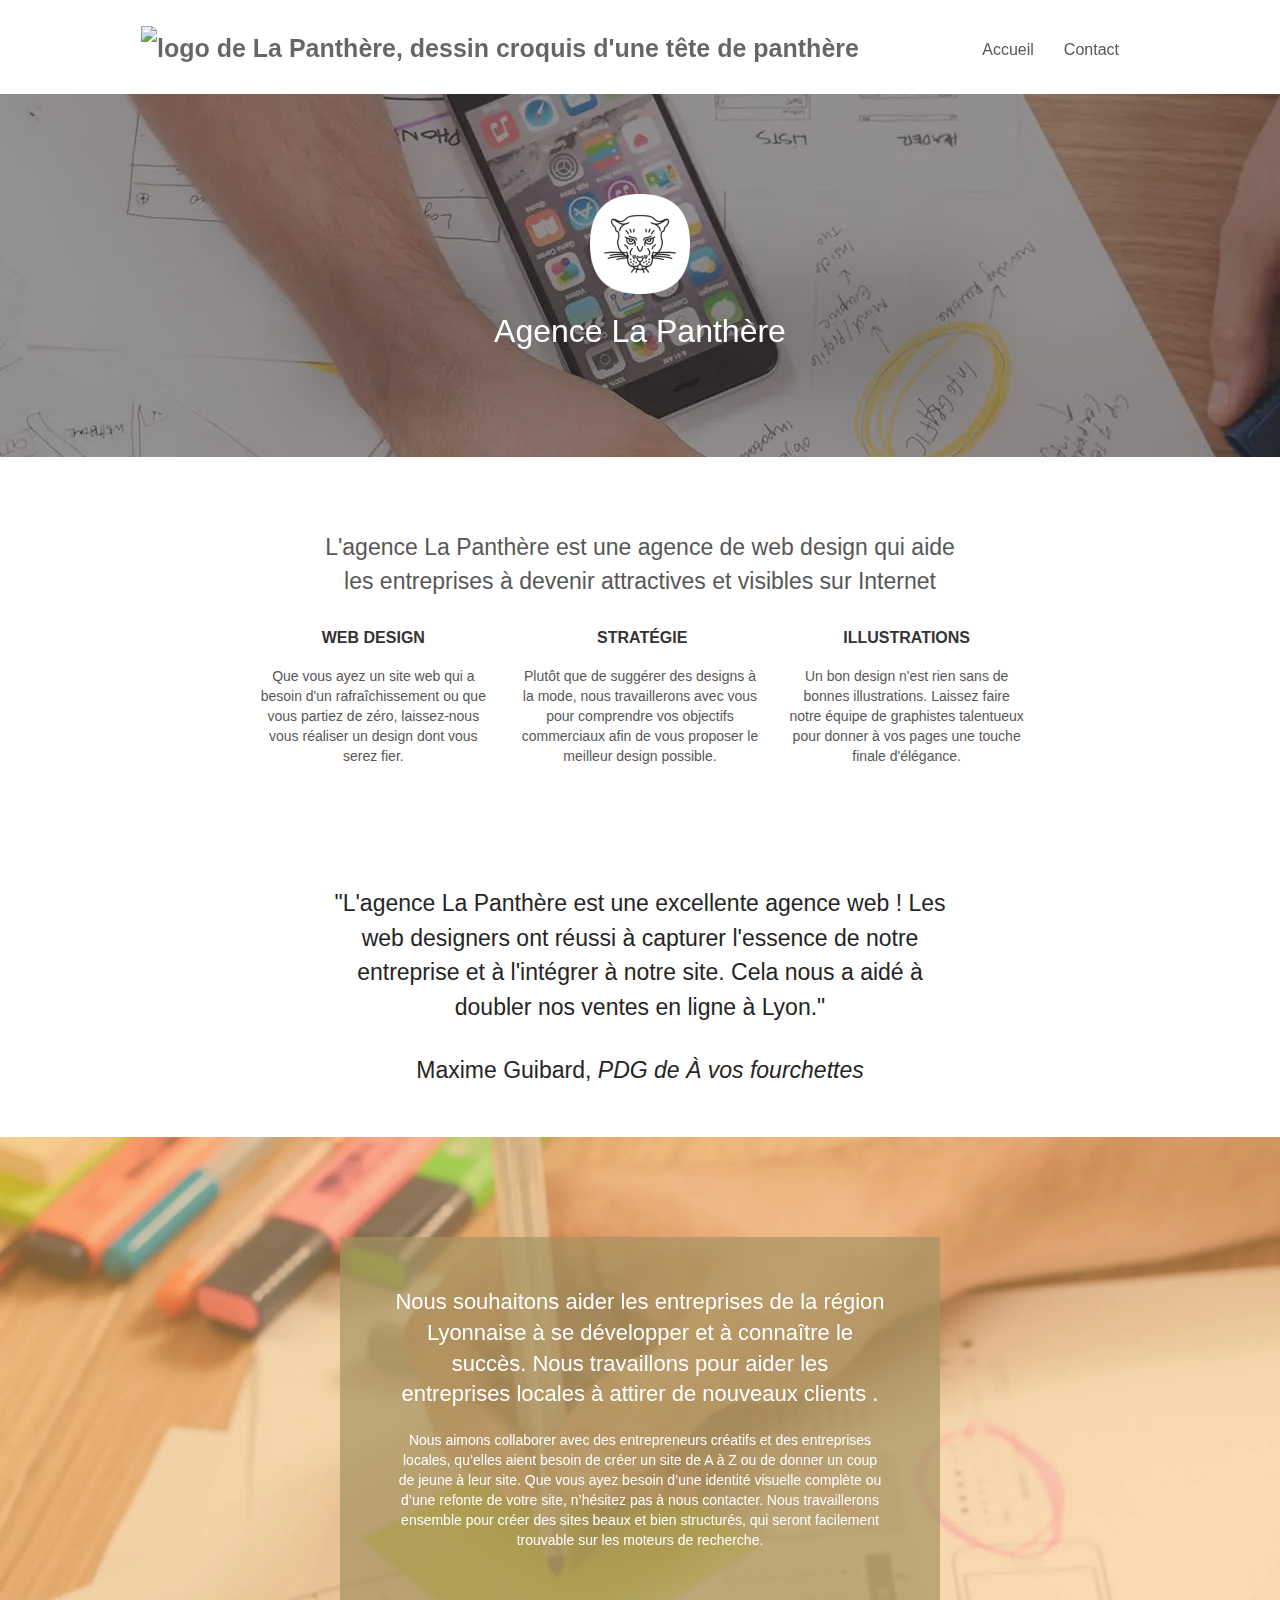
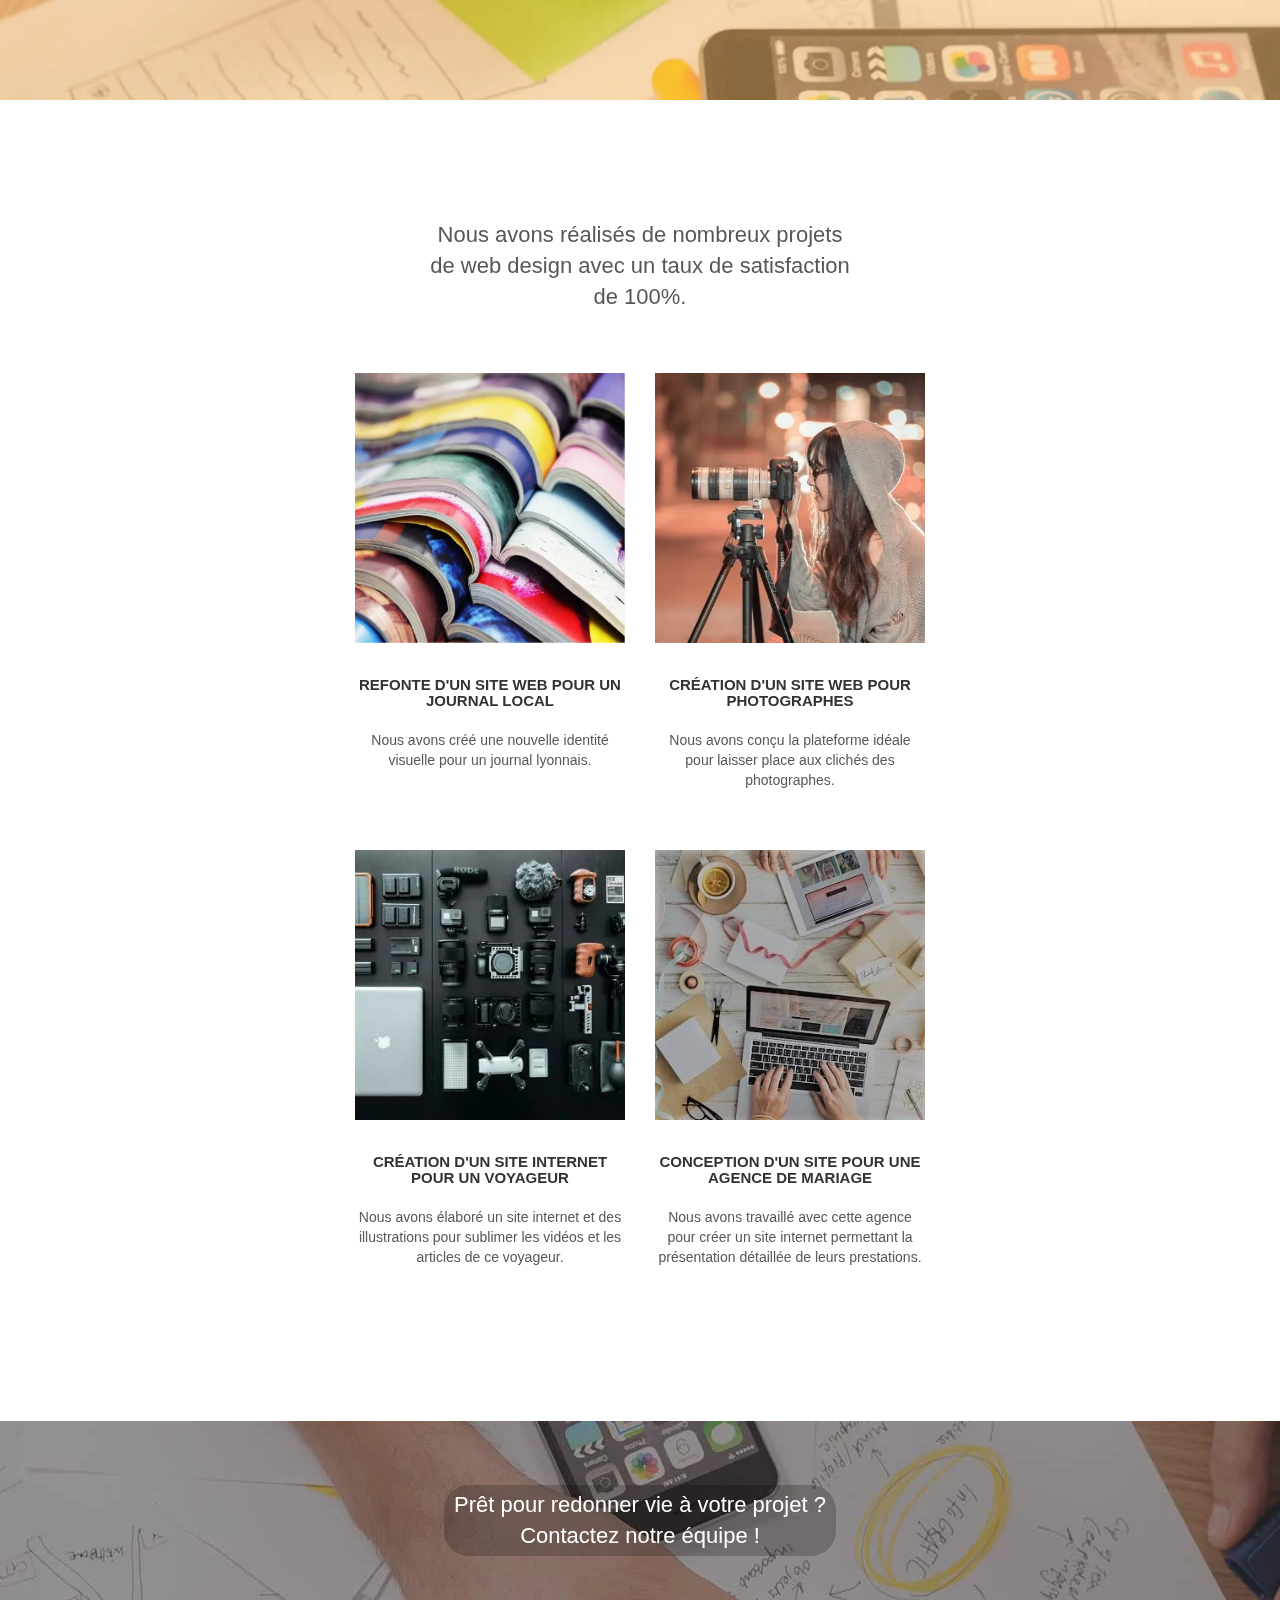
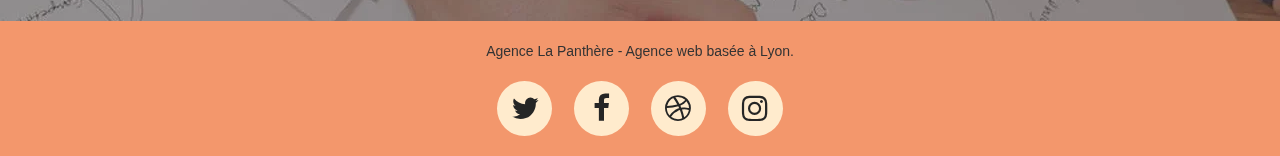
==== commit 1e45c766: "final modif" ====
--- a/index.html
+++ b/index.html
@@ -31,14 +31,14 @@
 
 		<!-- bloc-0 -->
 		<header>
-			<img class="background-header" aria-label="hidden" alt="photo décorative d'arrière plan représentant un bureau du dessus sur lequel se trouve un iphone et le bras d'une personne prenant des notes" src="img/agence-la-panthere.webp" width="1920" height="457">
+			<img class="background-header" aria-label="hidden" alt="vue du dessus d'une personne prenant des notes sur un bureau" src="img/agence-la-panthere.webp" width="1920" height="457">
 			<div class="bloc bgc-white l-bloc " id="bloc-0">
 				<div class="container bloc-sm">
 					<nav class="navbar row">
 						<div class="navbar-header">
-							<a class="navbar-brand" href="index.html" aria-label="aller à la page d'accueil">
+							<span class="navbar-brand">
 								<img alt="logo de La Panthère, dessin croquis d'une tête de panthère"  width="217" height="40" src="img/agence-la-panthere-monochrome.svg">
-							</a>
+							</span>
 							<button class="ui-navbar-toggle navbar-toggle" data-target=".navbar-1" data-toggle="collapse" id="nav-toggle" type="button" aria-label="ouvrir le panneau de navigation">
 								<span class="sr-only">Toggle navigation</span>
 								<span class="icon-bar"></span>
@@ -174,7 +174,7 @@
 						<div class="row tight-width-whitespace portfolio-row">
 							<div class="col-sm-6">
 								<a data-caption="Refonte d'un site web pour un journal local" data-frame="snapshot-lb" data-gallery-id="gallery-1" data-lightbox="img/1.webp" href="#" aria-label="cliquez pour afficher l'image en plus grand">
-									<img loading="lazy" alt="ensemble de magasines de toutes couleurs imbriqués les uns dans les autres" class="img-responsive portfolio-thumb" src="img/1.webp" width="420" height="420">
+									<img loading="lazy" alt="ensemble de magasines de toutes couleurs" class="img-responsive portfolio-thumb" src="img/1.webp" width="420" height="420">
 								</a>
 								<h3 class="mg-md text-center">
 									Refonte d'un site web pour un journal local
@@ -185,7 +185,7 @@
 							</div>
 							<div class="col-sm-6">
 								<a data-caption="Création d'un site web pour photographes" data-frame="snapshot-lb" data-gallery-id="gallery-1" data-lightbox="img/2.webp" href="#" aria-label="cliquez pour afficher l'image en plus grand">
-									<img loading="lazy" alt="femme brune avec des lunettes qui prends des photos dans la ville au crépuscule avec un objectif sur trépied" class="img-responsive portfolio-thumb" src="img/2.webp" width="420" height="420">
+									<img loading="lazy" alt="femme brune prenant des photos dans la ville au crépuscule" class="img-responsive portfolio-thumb" src="img/2.webp" width="420" height="420">
 								</a>
 								<h3 class="mg-md text-center">
 									Création d'un site web pour photographes
@@ -198,7 +198,7 @@
 						<div class="row tight-width-whitespace portfolio-row">
 							<div class="col-sm-6">
 								<a data-caption="Création d'un site internet pour un voyageur" data-frame="snapshot-lb" data-gallery-id="gallery-1" data-lightbox="img/3.webp" href="#" aria-label="cliquez pour afficher l'image en plus grand">
-									<img loading="lazy" alt="photographie d'une ensemble d'objets technologique posé sur une table noir et prise du dessus (macbook, objectifs, microphone, drone, flash, batterie" class="img-responsive portfolio-thumb" src="img/3.webp" width="320" height="320">
+									<img loading="lazy" alt="ensemble d'objets (macbook, objectifs, microphone, drone) posés sur une table noire" class="img-responsive portfolio-thumb" src="img/3.webp" width="320" height="320">
 								</a>
 								<h3 class="mg-md text-center">
 									Création d'un site internet pour un voyageur
@@ -209,7 +209,7 @@
 							</div>
 							<div class="col-sm-6">
 								<a data-caption="Conception d'un site pour une agence de mariage" data-frame="snapshot-lb" data-gallery-id="gallery-1" data-lightbox="img/4.webp" href="#" aria-label="cliquez pour afficher l'image en plus grand">
-									<img loading="lazy" alt="plan du dessus d'un bureau avec une personne travaillant sur macbook et une autre sur tablette. Il y a des colis, des rubans, des enveloppes et un café" class="img-responsive portfolio-thumb" src="img/4.webp" width="320" height="320">
+									<img loading="lazy" alt="vue du dessus de deux personnes travaillant sur macbook et sur tablette" class="img-responsive portfolio-thumb" src="img/4.webp" width="320" height="320">
 								</a>
 								<h3 class="mg-md text-center">
 									Conception d'un site pour une agence de mariage
@@ -227,7 +227,7 @@
 			<!-- bloc-5-cta -->
 			<section>
 				<div class="remove-texture">
-					<img loading="lazy" class="background-footer" aria-label="hidden" alt="photo décorative d'arrière plan représentant un bureau du dessus sur lequel se trouve un iphone et le bras d'une personne prenant des notes" src="img/agence-la-panthere3.webp" width="1920" height="200">
+					<img loading="lazy" class="background-footer" aria-label="hidden" alt="personne prenant des notes sur un bureau" src="img/agence-la-panthere3.webp" width="1920" height="200">
 					<div class="bloc bgc-dark-slate-blue bg-banniere d-bloc bloc-bg-texture texture-paper" id="bloc-5-cta">
 						<div class="container bloc-lg">
 						</div>
--- a/css/style.min.css
+++ b/css/style.min.css
@@ -1 +1 @@
-.bloc .container,.row.row-no-gutters>[class*=" col-"],.row.row-no-gutters>[class^=col-]{padding-right:0;padding-left:0}.scrollToTop,a,button{transition:.3s ease-in-out}.bg-lines-h2-bg,a,button{outline:0!important}CSS,HTML Free tool to unminify JS,HTML online body,Unminify JS{margin:0;padding:0;background:#fff;overflow-x:hidden}.nav-invert .navbar .nav,.nav>li{float:left}a:hover{text-decoration:none;cursor:pointer}#page-loading-blocs-notifaction{position:fixed;top:0;bottom:0;width:100%;z-index:100000;background:url(img/pageload-spinner.gif) center center no-repeat #fff}.bloc{width:100%;clear:both;background:50% 50%/cover no-repeat;padding:0 50px;position:relative}.bloc-lg{padding:100px 50px}.bloc-md{padding:50px}.bloc-sm{padding:20px 50px}.bg-b-edge,.bg-bl-edge,.bg-br-edge,.bg-center,.bg-l-edge,.bg-r-edge,.bg-repeat,.bg-t-edge,.bg-tl-edge,.bg-tr-edge{background-size:auto!important}.bg-repeat,.nav>li a:focus,.nav>li a:hover{background:0 0}.bg-t-edge{background:top no-repeat}.bloc-bg-texture::before{content:"";background-size:2px 2px;position:absolute;top:0;bottom:0;left:0;right:0}.texture-paper::before{background:url(../img/texture-paper.png) 0 0/280px 280px}.nav>li>.dropdown a,.navbar-toggle:hover{background:0 0!important}.b-parallax{background-attachment:fixed}.d-bloc{color:rgb(255,255,255,.7)}.d-bloc button:hover{color:rgb(255,255,255,.9)}.d-bloc .icon-round,.d-bloc .icon-rounded,.d-bloc .icon-semi-rounded-a,.d-bloc .icon-semi-rounded-b,.d-bloc .icon-square{border-color:rgb(255,255,255,.9)}.d-bloc .divider-h span{border-color:rgb(255,255,255,.2)}.d-bloc .a-btn,.d-bloc .navbar a,.d-bloc .navbar-brand,.d-bloc a .icon-lg,.d-bloc a .icon-md,.d-bloc a .icon-sm,.d-bloc a .icon-xl,.d-bloc h1 a,.d-bloc h2 a,.d-bloc h3 a,.d-bloc h4 a,.d-bloc h5 a,.d-bloc h6 a,.d-bloc p a{color:#252525}.d-bloc .a-btn:hover,.d-bloc .navbar a:hover,.d-bloc .navbar-brand:hover,.d-bloc a:hover .icon-lg,.d-bloc a:hover .icon-md,.d-bloc a:hover .icon-sm,.d-bloc a:hover .icon-xl,.d-bloc h1 a:hover,.d-bloc h2 a:hover,.d-bloc h3 a:hover,.d-bloc h4 a:hover,.d-bloc h5 a:hover,.d-bloc h6 a:hover,.d-bloc p a:hover{color:#707070}.d-bloc .navbar-toggle .icon-bar{background:#fff}.d-bloc .btn-wire,.d-bloc .btn-wire:hover{color:#fff;border-color:#fff}.d-bloc .panel icon,.l-bloc .icon-round,.l-bloc .icon-rounded,.l-bloc .icon-semi-rounded-a,.l-bloc .icon-semi-rounded-b,.l-bloc .icon-square{border-color:rgb(0,0,0,.7)}.d-bloc .panel,.l-bloc{color:rgb(0,0,0,.5)}.d-bloc .panel button:hover,.l-bloc button:hover{color:rgb(0,0,0,.7)}.d-bloc .panel .divider-h span,.l-bloc .divider-h span{border-color:rgb(0,0,0,.1)}.d-bloc .panel .a-btn,.l-bloc .a-btn,.l-bloc .navbar a,.l-bloc .navbar-brand,.l-bloc .navbar-toggle .icon-bar,.l-bloc a .icon-lg,.l-bloc a .icon-md,.l-bloc a .icon-sm,.l-bloc a .icon-xl,.l-bloc h1 a,.l-bloc h2 a,.l-bloc h3 a,.l-bloc h4 a,.l-bloc h5 a,.l-bloc h6 a,.l-bloc p a{color:rgb(0,0,0,.6)}.d-bloc .panel .a-btn:hover,.l-bloc .a-btn:hover,.l-bloc .navbar a:hover,.l-bloc .navbar-brand:hover,.l-bloc a:hover .icon-lg,.l-bloc a:hover .icon-md,.l-bloc a:hover .icon-sm,.l-bloc a:hover .icon-xl,.l-bloc h1 a:hover,.l-bloc h2 a:hover,.l-bloc h3 a:hover,.l-bloc h4 a:hover,.l-bloc h5 a:hover,.l-bloc h6 a:hover,.l-bloc p a:hover{color:#000}.d-bloc .panel .btn-wire,.d-bloc .panel .btn-wire:hover,.l-bloc .btn-wire,.l-bloc .btn-wire:hover{color:rgb(0,0,0,.7);border-color:rgb(0,0,0,.3)}.voffset{margin-top:30px}.voffset-lg{margin-top:80px}.row-no-gutters{margin-right:0;margin-left:0}#bloc-1-hero h1{font-size:32px}.navbar{margin-bottom:0;z-index:1}.navbar-brand{height:auto;padding:3px 15px;font-size:25px;font-weight:600;line-height:44px}.navbar-brand img{max-height:200px;margin:0 5px 0 0;display:inline}.navbar-brand img[src$=svg]{min-width:100px}.nav-center .navbar-brand img{margin:0}.navbar .nav{padding-top:2px;float:right;z-index:1}.nav>li{margin-top:4px;font-size:16px}.navbar-nav .open .dropdown-menu>li>a{text-align:inherit}.navbar-toggle{margin:10px 10px 0 0;border:0}.mg-lg,.mg-md{margin-top:10px}.navbar-toggle .icon-bar{background-color:rgb(0,0,0,.5);width:26px}.nav-invert .navbar-brand,.nav-invert .navbar-header{float:right;position:relative;z-index:2}.nav>li>.dropdown a{display:block;padding:14px 15px}nav .caret{margin:0 5px}.dropdown-menu .dropdown-menu{top:-8px;left:100%}.dropdown-menu .dropmenu-flow-right{top:100%;left:0;margin-left:-1px;border-top-left-radius:0;border-top-right-radius:0}.dropdown-menu .dropdown span{border:4px solid #000;border-top-color:transparent;border-right-color:transparent;border-bottom-color:transparent;margin:6px -5px 0 0!important;float:right}.mg-md{margin-bottom:20px}.mg-lg{margin-bottom:40px}.btn{margin:0 5px 5px 0}.btn.pull-right{margin:0 0 5px 5px}.btn-d,.btn-d:focus,.btn-d:hover{color:#fff;background:rgb(0,0,0,.3)}.btn-rd{border-radius:40px}.btn-clean{border:1px solid;border-bottom-color:rgb(0,0,0,.1);text-shadow:0 1px 0 rgb(0,0,1,.1);box-shadow:0 1px 3px rgb(0,0,1,.25),0 1px 0 0 rgb(255,255,255,.15) inset}.icon-md{font-size:30px!important}.icon-lg{font-size:60px!important}.sm-shadow{text-shadow:0 1px 2px rgb(0,0,0,.3)}.panel-sq,.panel-sq .panel-footer,.panel-sq .panel-heading{border-radius:0}.panel-rd{border-radius:30px}.panel-rd .panel-heading{border-radius:29px 29px 0 0}.panel-rd .panel-footer{border-radius:0 0 29px 29px}.form-control{border-color:rgb(0,0,0,.1);box-shadow:none}.scrollToTop{width:40px;height:40px;position:fixed;bottom:20px;right:20px;opacity:0;z-index:500}.scrollToTop span{margin-top:6px}.showScrollTop{font-size:14px;opacity:1}a[data-lightbox]{position:relative;display:block;text-align:center}a[data-lightbox]:hover::before{content:"+";font-family:HelveticaNeue-Light,"Helvetica Neue Light","Helvetica Neue",Helvetica,Arial;font-size:32px;width:50px;height:50px;border-radius:50%;background:rgb(0,0,0,.6);color:#fff;font-weight:100;z-index:1;position:absolute;top:50%;transform:translateY(-50%)}a[data-lightbox]:hover img{opacity:.6;animation-fill-mode:none}#lightbox-modal{display:flex;align-items:center}#lightbox-modal .modal-dialog{width:90%;max-width:900px;margin:0 auto}#lightbox-modal .modal-dialog img{max-height:90vh;margin:0 auto}.lightbox-caption{padding:20px;color:#fff;background:rgb(0,0,0,.5);position:absolute;left:15px;right:15px;bottom:5px}.close-lightbox{color:#fff;font-size:30px;position:absolute;top:20px;right:20px;z-index:20;background:rgb(0,0,0,.5);border:none;line-height:30px;padding:0 9px 5px;opacity:.3}.close-lightbox:hover,.next-lightbox:hover,.prev-lightbox:hover{opacity:1;color:#fff}.next-lightbox,.prev-lightbox{font-size:20px;color:rgb(255,255,255,.9);background:rgb(0,0,0,.5);transition:.2s ease-in-out;position:absolute;top:45%;z-index:1;opacity:.7}.next-lightbox{padding:6px 8px 1px 13px;right:25px}.prev-lightbox{padding:6px 13px 1px 10px;left:25px}.snapshot-lb .modal-body{padding-bottom:55px}.snapshot-lb .lightbox-caption{padding:0;color:rgb(0,0,0,.5);background:0 0}.btn,a,h1,h2,h3,h4,h5,h6,label,p{font-family:helvetica;font-weight:400;color:#575757!important}h1,h3,h4{color:#333!important}#bloc-7 button:hover,.col-sm-12 .tc-white,.cta-hero,.ltc-white,.remove-texture .tc-white,.white{color:#fff!important}#bloc-7 button,blockquote p,figcaption{color:#252525!important}.container{max-width:1000px}.hero-bloc-text{font-size:38px}.hero-bloc-text-sub{font-size:36px}.statement-bloc-text{line-height:26px;font-style:italic;font-size:20px;text-align:center;font-weight:lighter;max-width:520px;margin:auto}.cta-hero,h3{text-transform:uppercase;font-weight:700}p{font-size:11px}.tight-width-whitespace{max-width:600px;margin:auto}.h1{font-size:20px;font-family:"Open Sans"}.cta-hero{margin-top:22px;padding:12px 28px;font-size:16px}.social{max-width:400px;margin:auto}h2{font-size:22px;line-height:1.4em}h3{font-size:15px}.med-width-whitespace{max-width:800px;margin:auto;box-shadow:0 0 0 #000}.icons{margin-bottom:14px;margin-top:24px}.portfolio-thumb{margin-bottom:24px}.portfolio-row{margin-bottom:44px;margin-top:50px}.avatar{box-shadow:0 4px 9px rgb(0,0,0,.3)}.black-background{background-color:rgb(165,147,99,.7);padding:40px}.bold-link{font-weight:900;text-decoration:none!important}.bgc-white{background-color:#fff}.bgc-atomic-tangerine{background-color:#f3976c}.ltc-atomic-tangerine,.tc-white{color:#f3976c!important}.btn-atomic-tangerine{background:#f3976c;color:#fff!important}.btn-atomic-tangerine:hover{background:#c27956!important;color:#fff!important}.ltc-white:hover{color:#ccc!important}.ltc-atomic-tangerine:hover{color:#c27956!important}.icon-dark-slate-blue{color:#364577!important;border-color:#364577!important}.bg-dots-bg{background-image:url(../img/dots-bg.png)}.bg-lines-h2-bg{background-image:url(../img/lines-h2-bg.png)}.bg-presentation{background-image:url(../img/image-de-presentation.webp)}@media (min-width:768px){.site-navigation{position:absolute;top:50%;right:20px;transform:translate(0,-50%)}.nav>li .dropdown-menu a,.nav>li .dropdown-menu a:hover{color:#484848}.nav-invert .site-navigation{left:0;right:0}.nav-center{text-align:center}.nav-center .navbar-header{width:100%}.nav-center .nav>li,.nav-center .navbar-brand,.nav-center .navbar-header{float:none;display:inline-block}.nav-center .site-navigation{position:relative;width:100%;right:0;margin-right:0;margin-top:20px}.nav-center.mini-nav .navbar-toggle{float:none;margin:10px auto 0}}@media (max-width:1024px){.bloc{padding-left:20px;padding-right:20px}.bloc-tile-2.full-width-bloc .container,.bloc-tile-3.full-width-bloc .container,.bloc-tile-4.full-width-bloc .container,.bloc.full-width-bloc{padding-left:0;padding-right:0}}@media (max-width:992px) and (min-width:768px){.navbar .nav{max-width:80%}.nav-center.navbar .nav{max-width:100%}}@media only screen and (min-width:768px) and (max-width:1024px) and (orientation:landscape){.b-parallax{background-attachment:scroll}}@media only screen and (min-width:1024px) and (max-width:1366px){.b-parallax{background-attachment:scroll}}@media (max-width:991px){.container{width:100%}.b-parallax{background-attachment:scroll}#hero-bloc,.page-container{overflow-x:hidden;position:relative}.bloc-group,.bloc-group .bloc{display:block;width:100%}.bloc-fill-screen .fill-bloc-bottom-edge,.bloc-fill-screen .fill-bloc-top-edge{padding:0 20px}}.description-agency,.quote p{width:634px;margin:20px auto;line-height:1.5em;font-size:23px;text-align:center}@media (max-width:400px){.bloc{padding-left:0;padding-right:0}}.description-agency{max-width:99vw}blockquote{border:none}.quote p{max-width:95vw}.quote figcaption{text-align:center;font-size:23px}#bloc-4-portfolio h2{max-width:95vw;width:450px}.bloc-lg p,.voffset-lg .col-sm-4 p{font-size:14px}.voffset-lg h3{font-size:16px}.remove-texture{position:relative;display:flex;flex-flow:row wrap;justify-content:center;align-items:center}.remove-texture h2{position:absolute;z-index:2;margin:auto;background-color:rgb(0,0,0,.2);border-radius:25px;padding:5px 10px}#bloc-5-cta.texture-paper{height:200px!important}#bloc-8 .col-sm-12 address{font-size:14px;color:#333!important;margin-bottom:20px}.social span{background-color:#ffebcd;padding:0;border-radius:50%;width:55px;height:55px;line-height:55px}.navbar-1 li:hover{outline:#d58512 solid 2px;border-radius:30px!important}#bloc-4-portfolio .row:first-child{display:flex;justify-content:center}.lightbox-caption{text-align:center;font-size:14px}body .btn{color:#ffebcd!important}#bloc-4-portfolio a,#bloc-7 .row,footer .container{display:flex;flex-flow:row wrap;justify-content:center}#bloc-6 .col-sm-12{background-color:rgb(0,0,0,.05);box-shadow:0 0 100px 50px rgb(0,0,0,.05);padding-bottom:10px;border-radius:40px;text-align:center}#bloc-6 p{font-size:18px}#bloc-7 .col-sm-6:nth-child(2){display:flex;flex-flow:row wrap;align-content:center}#bloc-7 .col-sm-6:nth-child(2) p{text-align:center;font-size:20px;line-height:2.5em;font-weight:800;padding:50px 40px;height:max-content;width:100%}.social{display:flex;flex-flow:row wrap;justify-content:space-evenly}#bloc-7 button{background-color:#ffebcd}.background-header{position:fixed;top:0;width:100vw;height:457px;object-fit:cover;object-position:center center;z-index:-1}.background-footer{position:absolute;z-index:0}:focus:not(:active,input,textarea){outline:navy dashed 4px!important}input:focus-visible{outline:0!important}footer .col-sm-12,footer .row{margin-right:0;padding-right:0!important;max-width:100vw}.fa{color:#fff}@media (max-width:767px){.page-container{overflow-x:hidden;position:relative}#disqus_thread,h1,h2,h3,h4,h5,h6,p{padding-left:10px!important;padding-right:10px!important}.b-parallax{background-attachment:scroll}.navbar .nav{padding-top:0;border-top:1px solid;float:none!important}.navbar.row{margin-left:0;margin-right:0}.site-navigation{position:inherit;transform:none}.nav>li{margin-top:0;border-bottom:1px solid;background:rgb(0,0,0,.05);text-align:left;padding-left:15px;width:100%}.nav>li:hover{background:rgb(0,0,0,.08)}.dropdown .dropdown a .caret{float:none;margin:5px 0 0 10px!important;border:4px solid #000;border-bottom-color:transparent;border-right-color:transparent;border-left-color:transparent}#hero-bloc .navbar .nav{background:rgb(0,0,0,.8)}#hero-bloc .navbar .nav a{color:rgb(255,255,255,.6)}.hero{padding:50px 0}.hero-nav{left:-1px;right:-1px}.navbar-collapse{padding:0;overflow-x:hidden;box-shadow:none}.navbar-brand img{max-height:40px;width:auto}.nav-invert .navbar-header{float:none;width:100%}.nav-invert .navbar-toggle{float:left;margin-left:10px}.bloc,.bloc-fill-screen .fill-bloc-bottom-edge,.bloc-fill-screen .fill-bloc-top-edge,.bloc-md,.bloc-sm,.bloc-tile-2 .container,.bloc-tile-3 .container,.bloc-tile-4 .container{padding-left:0;padding-right:0}.bloc-lg,.bloc-xl,.bloc-xxl{padding:40px 0}.a-block{padding:0 10px}.btn-dwn{display:none}.voffset{margin-top:5px}.voffset-md{margin-top:20px}.voffset-lg{margin-top:30px}form{padding:5px}.close-lightbox{display:inline-block}.blocsapp-device-iphone5{background-size:216px 425px;padding-top:60px;width:216px;height:425px}.blocsapp-device-iphone5 img{width:180px;height:320px}.bloc-mob-center-text{text-align:center}textarea{width:98vw!important}}@media (min-width:768px){textarea{width:100%!important}}+.bloc .container,.row.row-no-gutters>[class*=" col-"],.row.row-no-gutters>[class^=col-]{padding-right:0;padding-left:0}.scrollToTop,a,button{transition:.3s ease-in-out}.bg-lines-h2-bg,a,button{outline:0!important}CSS,HTML Free tool to unminify JS,HTML online body,Unminify JS{margin:0;padding:0;background:#fff;overflow-x:hidden}.nav-invert .navbar .nav,.nav>li{float:left}a:hover{text-decoration:none;cursor:pointer}#page-loading-blocs-notifaction{position:fixed;top:0;bottom:0;width:100%;z-index:100000;background:url(img/pageload-spinner.gif) center center no-repeat #fff}.bloc{width:100%;clear:both;background:50% 50%/cover no-repeat;padding:0 50px;position:relative}.bloc-lg{padding:100px 50px}.bloc-md{padding:50px}.bloc-sm{padding:20px 50px}.bg-b-edge,.bg-bl-edge,.bg-br-edge,.bg-center,.bg-l-edge,.bg-r-edge,.bg-repeat,.bg-t-edge,.bg-tl-edge,.bg-tr-edge{background-size:auto!important}.bg-repeat,.nav>li a:focus,.nav>li a:hover{background:0 0}.bg-t-edge{background:top no-repeat}.bloc-bg-texture::before{content:"";background-size:2px 2px;position:absolute;top:0;bottom:0;left:0;right:0}.texture-paper::before{background:url(../img/texture-paper.png) 0 0/280px 280px}.nav>li>.dropdown a,.navbar-toggle:hover{background:0 0!important}.b-parallax{background-attachment:fixed}.d-bloc{color:rgb(255,255,255,.7)}.d-bloc button:hover{color:rgb(255,255,255,.9)}.d-bloc .icon-round,.d-bloc .icon-rounded,.d-bloc .icon-semi-rounded-a,.d-bloc .icon-semi-rounded-b,.d-bloc .icon-square{border-color:rgb(255,255,255,.9)}.d-bloc .divider-h span{border-color:rgb(255,255,255,.2)}.d-bloc .a-btn,.d-bloc .navbar a,.d-bloc .navbar-brand,.d-bloc a .icon-lg,.d-bloc a .icon-md,.d-bloc a .icon-sm,.d-bloc a .icon-xl,.d-bloc h1 a,.d-bloc h2 a,.d-bloc h3 a,.d-bloc h4 a,.d-bloc h5 a,.d-bloc h6 a,.d-bloc p a{color:#252525}.d-bloc .a-btn:hover,.d-bloc .navbar a:hover,.d-bloc .navbar-brand:hover,.d-bloc a:hover .icon-lg,.d-bloc a:hover .icon-md,.d-bloc a:hover .icon-sm,.d-bloc a:hover .icon-xl,.d-bloc h1 a:hover,.d-bloc h2 a:hover,.d-bloc h3 a:hover,.d-bloc h4 a:hover,.d-bloc h5 a:hover,.d-bloc h6 a:hover,.d-bloc p a:hover{color:#707070}.d-bloc .navbar-toggle .icon-bar{background:#fff}.d-bloc .btn-wire,.d-bloc .btn-wire:hover{color:#fff;border-color:#fff}.d-bloc .panel icon,.l-bloc .icon-round,.l-bloc .icon-rounded,.l-bloc .icon-semi-rounded-a,.l-bloc .icon-semi-rounded-b,.l-bloc .icon-square{border-color:rgb(0,0,0,.7)}.d-bloc .panel,.l-bloc{color:rgb(0,0,0,.5)}.d-bloc .panel button:hover,.l-bloc button:hover{color:rgb(0,0,0,.7)}.d-bloc .panel .divider-h span,.l-bloc .divider-h span{border-color:rgb(0,0,0,.1)}.d-bloc .panel .a-btn,.l-bloc .a-btn,.l-bloc .navbar a,.l-bloc .navbar-brand,.l-bloc .navbar-toggle .icon-bar,.l-bloc a .icon-lg,.l-bloc a .icon-md,.l-bloc a .icon-sm,.l-bloc a .icon-xl,.l-bloc h1 a,.l-bloc h2 a,.l-bloc h3 a,.l-bloc h4 a,.l-bloc h5 a,.l-bloc h6 a,.l-bloc p a{color:rgb(0,0,0,.6)}.d-bloc .panel .a-btn:hover,.l-bloc .a-btn:hover,.l-bloc .navbar a:hover,.l-bloc .navbar-brand:hover,.l-bloc a:hover .icon-lg,.l-bloc a:hover .icon-md,.l-bloc a:hover .icon-sm,.l-bloc a:hover .icon-xl,.l-bloc h1 a:hover,.l-bloc h2 a:hover,.l-bloc h3 a:hover,.l-bloc h4 a:hover,.l-bloc h5 a:hover,.l-bloc h6 a:hover,.l-bloc p a:hover{color:#000}.d-bloc .panel .btn-wire,.d-bloc .panel .btn-wire:hover,.l-bloc .btn-wire,.l-bloc .btn-wire:hover{color:rgb(0,0,0,.7);border-color:rgb(0,0,0,.3)}.voffset{margin-top:30px}.voffset-lg{margin-top:80px}.row-no-gutters{margin-right:0;margin-left:0}#bloc-1-hero h1{font-size:32px;color:#fff;background-color:rgba(0,0,0,.1);box-shadow:0 0 50px 50px rgba(0,0,0,.1)}.navbar{margin-bottom:0;z-index:1}.navbar-brand{height:auto;padding:3px 15px;font-size:25px;font-weight:600;line-height:44px}.navbar-brand img{max-height:200px;margin:0 5px 0 0;display:inline}.navbar-brand img[src$=svg]{min-width:100px}.nav-center .navbar-brand img{margin:0}.navbar .nav{padding-top:2px;float:right;z-index:1}.nav>li{margin-top:4px;font-size:16px}.navbar-nav .open .dropdown-menu>li>a{text-align:inherit}.navbar-toggle{margin:10px 10px 0 0;border:0}.mg-lg,.mg-md{margin-top:10px}.navbar-toggle .icon-bar{background-color:rgb(0,0,0,.5);width:26px}.nav-invert .navbar-brand,.nav-invert .navbar-header{float:right;position:relative;z-index:2}.nav>li>.dropdown a{display:block;padding:14px 15px}nav .caret{margin:0 5px}.dropdown-menu .dropdown-menu{top:-8px;left:100%}.dropdown-menu .dropmenu-flow-right{top:100%;left:0;margin-left:-1px;border-top-left-radius:0;border-top-right-radius:0}.dropdown-menu .dropdown span{border:4px solid #000;border-top-color:transparent;border-right-color:transparent;border-bottom-color:transparent;margin:6px -5px 0 0!important;float:right}.mg-md{margin-bottom:20px}.mg-lg{margin-bottom:40px}.btn{margin:0 5px 5px 0}.btn.pull-right{margin:0 0 5px 5px}.btn-d,.btn-d:focus,.btn-d:hover{color:#fff;background:rgb(0,0,0,.3)}.btn-rd{border-radius:40px}.btn-clean{border:1px solid;border-bottom-color:rgb(0,0,0,.1);text-shadow:0 1px 0 rgb(0,0,1,.1);box-shadow:0 1px 3px rgb(0,0,1,.25),0 1px 0 0 rgb(255,255,255,.15) inset}.icon-md{font-size:30px!important}.icon-lg{font-size:60px!important}.sm-shadow{text-shadow:0 1px 2px rgb(0,0,0,.3)}.panel-sq,.panel-sq .panel-footer,.panel-sq .panel-heading{border-radius:0}.panel-rd{border-radius:30px}.panel-rd .panel-heading{border-radius:29px 29px 0 0}.panel-rd .panel-footer{border-radius:0 0 29px 29px}.form-control{border-color:rgb(0,0,0,.1);box-shadow:none}.scrollToTop{width:40px;height:40px;position:fixed;bottom:20px;right:20px;opacity:0;z-index:500}.scrollToTop span{margin-top:6px}.showScrollTop{font-size:14px;opacity:1}a[data-lightbox]{position:relative;display:block;text-align:center}a[data-lightbox]:hover::before{content:"+";font-family:HelveticaNeue-Light,"Helvetica Neue Light","Helvetica Neue",Helvetica,Arial;font-size:32px;width:50px;height:50px;border-radius:50%;background:rgb(0,0,0,.6);color:#fff;font-weight:100;z-index:1;position:absolute;top:50%;transform:translateY(-50%)}a[data-lightbox]:hover img{opacity:.6;animation-fill-mode:none}#lightbox-modal{display:flex;align-items:center}#lightbox-modal .modal-dialog{width:90%;max-width:900px;margin:0 auto}#lightbox-modal .modal-dialog img{max-height:90vh;margin:0 auto}.lightbox-caption{padding:20px;color:#fff;background:rgb(0,0,0,.5);position:absolute;left:15px;right:15px;bottom:5px}.close-lightbox{color:#fff;font-size:30px;position:absolute;top:20px;right:20px;z-index:20;background:rgb(0,0,0,.5);border:none;line-height:30px;padding:0 9px 5px;opacity:.3}.close-lightbox:hover,.next-lightbox:hover,.prev-lightbox:hover{opacity:1;color:#fff}.next-lightbox,.prev-lightbox{font-size:20px;color:rgb(255,255,255,.9);background:rgb(0,0,0,.5);transition:.2s ease-in-out;position:absolute;top:45%;z-index:1;opacity:.7}.next-lightbox{padding:6px 8px 1px 13px;right:25px}.prev-lightbox{padding:6px 13px 1px 10px;left:25px}.snapshot-lb .modal-body{padding-bottom:55px}.snapshot-lb .lightbox-caption{padding:0;color:rgb(0,0,0,.5);background:0 0}.btn,a,h1,h2,h3,h4,h5,h6,label,p{font-family:helvetica;font-weight:400;color:#575757!important}h1,h3,h4{color:#333!important}#bloc-7 button:hover,.col-sm-12 .tc-white,.cta-hero,.ltc-white,.remove-texture .tc-white,.white{color:#fff!important}#bloc-7 button,blockquote p,figcaption{color:#252525!important}.container{max-width:1000px}.hero-bloc-text{font-size:38px}.hero-bloc-text-sub{font-size:36px}.statement-bloc-text{line-height:26px;font-style:italic;font-size:20px;text-align:center;font-weight:lighter;max-width:520px;margin:auto}.cta-hero,h3{text-transform:uppercase;font-weight:700}p{font-size:11px}.tight-width-whitespace{max-width:600px;margin:auto}.h1{font-size:20px;font-family:"Open Sans"}.cta-hero{margin-top:22px;padding:12px 28px;font-size:16px}.description-agency,.quote figcaption,.quote p{font-size:23px;text-align:center}.social{max-width:400px;margin:auto}h2{font-size:22px;line-height:1.4em}h3{font-size:15px}.med-width-whitespace{max-width:800px;margin:auto;box-shadow:0 0 0 #000}.icons{margin-bottom:14px;margin-top:24px}.portfolio-thumb{margin-bottom:24px}.portfolio-row{margin-bottom:44px;margin-top:50px}.avatar{box-shadow:0 4px 9px rgb(0,0,0,.3)}.black-background{background-color:rgb(165,147,99,.7);padding:40px}.bold-link{font-weight:900;text-decoration:none!important}.bgc-white{background-color:#fff}.bgc-atomic-tangerine{background-color:#f3976c}.ltc-atomic-tangerine,.tc-white{color:#f3976c!important}.btn-atomic-tangerine{background:#f3976c;color:#fff!important}.btn-atomic-tangerine:hover{background:#c27956!important;color:#fff!important}.ltc-white:hover{color:#ccc!important}.ltc-atomic-tangerine:hover{color:#c27956!important}.icon-dark-slate-blue{color:#364577!important;border-color:#364577!important}.bg-dots-bg{background-image:url(../img/dots-bg.png)}.bg-lines-h2-bg{background-image:url(../img/lines-h2-bg.png)}.bg-presentation{background-image:url(../img/image-de-presentation.webp)}@media (min-width:768px){.site-navigation{position:absolute;top:50%;right:20px;transform:translate(0,-50%)}.nav>li .dropdown-menu a,.nav>li .dropdown-menu a:hover{color:#484848}.nav-invert .site-navigation{left:0;right:0}.nav-center{text-align:center}.nav-center .navbar-header{width:100%}.nav-center .nav>li,.nav-center .navbar-brand,.nav-center .navbar-header{float:none;display:inline-block}.nav-center .site-navigation{position:relative;width:100%;right:0;margin-right:0;margin-top:20px}.nav-center.mini-nav .navbar-toggle{float:none;margin:10px auto 0}}@media (max-width:1024px){.bloc{padding-left:20px;padding-right:20px}.bloc-tile-2.full-width-bloc .container,.bloc-tile-3.full-width-bloc .container,.bloc-tile-4.full-width-bloc .container,.bloc.full-width-bloc{padding-left:0;padding-right:0}}@media (max-width:992px) and (min-width:768px){.navbar .nav{max-width:80%}.nav-center.navbar .nav{max-width:100%}}@media only screen and (min-width:768px) and (max-width:1024px) and (orientation:landscape){.b-parallax{background-attachment:scroll}}@media only screen and (min-width:1024px) and (max-width:1366px){.b-parallax{background-attachment:scroll}}@media (max-width:991px){.container{width:100%}.b-parallax{background-attachment:scroll}#hero-bloc,.page-container{overflow-x:hidden;position:relative}.bloc-group,.bloc-group .bloc{display:block;width:100%}.bloc-fill-screen .fill-bloc-bottom-edge,.bloc-fill-screen .fill-bloc-top-edge{padding:0 20px}}.description-agency,.quote p{width:634px;margin:20px auto;line-height:1.5em}@media (max-width:400px){.bloc{padding-left:0;padding-right:0}}.description-agency{max-width:99vw}blockquote{border:none}.quote p{max-width:95vw}#bloc-4-portfolio h2{max-width:95vw;width:450px}.bloc-lg p,.voffset-lg .col-sm-4 p{font-size:14px}.voffset-lg h3{font-size:16px}.remove-texture{position:relative;display:flex;flex-flow:row wrap;justify-content:center;align-items:center}.remove-texture h2{position:absolute;z-index:2;margin:auto;background-color:rgb(0,0,0,.2);border-radius:25px;padding:5px 10px}#bloc-7 button,.social span{background-color:#ffebcd}#bloc-5-cta.texture-paper{height:200px!important}#bloc-8 .col-sm-12 address{font-size:14px;color:#333!important;margin-bottom:20px}.social span{padding:0;border-radius:50%;width:55px;height:55px;line-height:55px}.navbar-1 li:hover{outline:#d58512 solid 2px;border-radius:30px!important}#bloc-4-portfolio .row:first-child{display:flex;justify-content:center}.lightbox-caption{text-align:center;font-size:14px}body .btn{color:#ffebcd!important}#bloc-4-portfolio a,#bloc-7 .row,footer .container{display:flex;flex-flow:row wrap;justify-content:center}#bloc-6 p{font-size:18px}#bloc-7 .col-sm-6:nth-child(2){display:flex;flex-flow:row wrap;align-content:center}#bloc-7 .col-sm-6:nth-child(2) p{text-align:center;font-size:20px;line-height:2.5em;font-weight:800;padding:50px 40px;height:max-content;width:100%}.social{display:flex;flex-flow:row wrap;justify-content:space-evenly}.background-header{position:fixed;top:0;width:100vw;height:457px;object-fit:cover;object-position:center center;z-index:-1}.background-footer{position:absolute;z-index:0}:focus:not(:active,input,textarea){outline:navy dashed 4px!important}input:focus-visible{outline:0!important}footer .col-sm-12,footer .row{margin-right:0;padding-right:0!important;max-width:100vw}.fa{color:#fff}@media (max-width:767px){.page-container{overflow-x:hidden;position:relative}#disqus_thread,h1,h2,h3,h4,h5,h6,p{padding-left:10px!important;padding-right:10px!important}.b-parallax{background-attachment:scroll}.navbar .nav{padding-top:0;border-top:1px solid;float:none!important}.navbar.row{margin-left:0;margin-right:0}.site-navigation{position:inherit;transform:none}.nav>li{margin-top:0;border-bottom:1px solid;background:rgb(0,0,0,.05);text-align:left;padding-left:15px;width:100%}.nav>li:hover{background:rgb(0,0,0,.08)}.dropdown .dropdown a .caret{float:none;margin:5px 0 0 10px!important;border:4px solid #000;border-bottom-color:transparent;border-right-color:transparent;border-left-color:transparent}#hero-bloc .navbar .nav{background:rgb(0,0,0,.8)}#hero-bloc .navbar .nav a{color:rgb(255,255,255,.6)}.hero{padding:50px 0}.hero-nav{left:-1px;right:-1px}.navbar-collapse{padding:0;overflow-x:hidden;box-shadow:none}.navbar-brand img{max-height:40px;width:auto}.nav-invert .navbar-header{float:none;width:100%}.nav-invert .navbar-toggle{float:left;margin-left:10px}.bloc,.bloc-fill-screen .fill-bloc-bottom-edge,.bloc-fill-screen .fill-bloc-top-edge,.bloc-md,.bloc-sm,.bloc-tile-2 .container,.bloc-tile-3 .container,.bloc-tile-4 .container{padding-left:0;padding-right:0}.bloc-lg,.bloc-xl,.bloc-xxl{padding:40px 0}.a-block{padding:0 10px}.btn-dwn{display:none}.voffset{margin-top:5px}.voffset-md{margin-top:20px}.voffset-lg{margin-top:30px}form{padding:5px}.close-lightbox{display:inline-block}.blocsapp-device-iphone5{background-size:216px 425px;padding-top:60px;width:216px;height:425px}.blocsapp-device-iphone5 img{width:180px;height:320px}.bloc-mob-center-text{text-align:center}textarea{width:98vw!important}}@media (min-width:768px){textarea{width:100%!important}}#bloc-6 .col-sm-12{background-color:rgb(0,0,0,.05);box-shadow:0 0 100px 50px rgb(0,0,0,.05);padding-bottom:10px;text-align:center;background-color:rgba(0,0,0,.1)!important;border-radius:20px;box-shadow:0 0 50px 50px rgba(0,0,0,.1)}